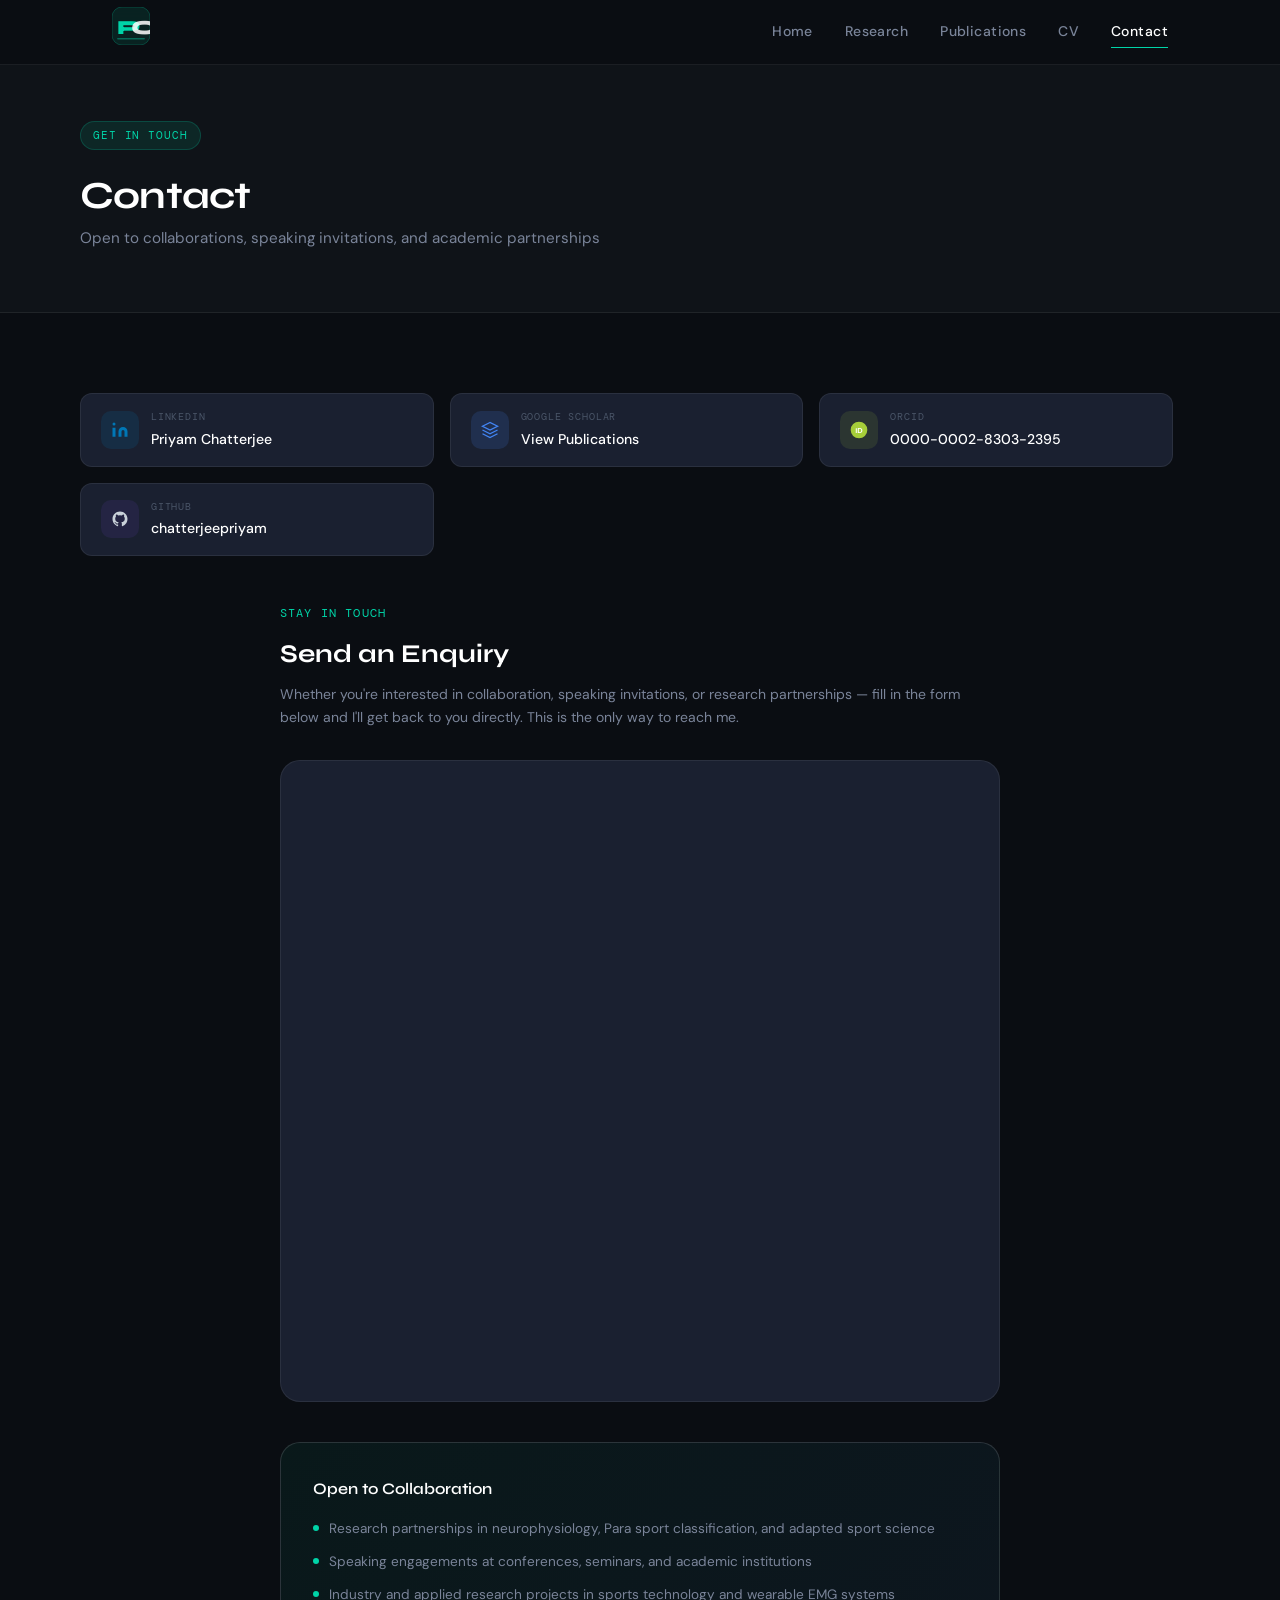
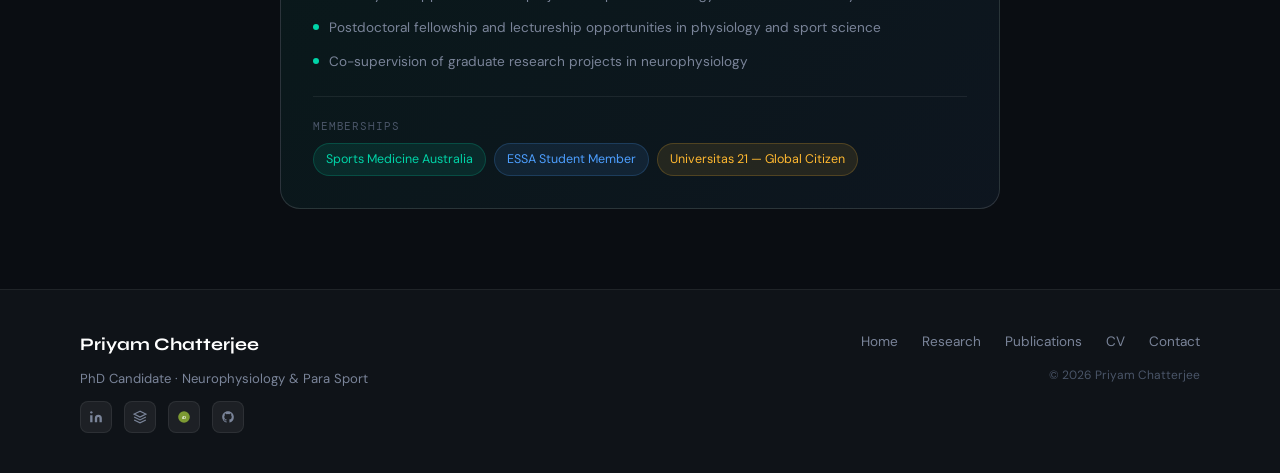
==== contact.html @ 59179587 "Update contact.html" ====
<!DOCTYPE html>
<html lang="en">
<head>
<meta charset="UTF-8">
<link rel="icon" type="image/x-icon" href="favicon.ico">
<link rel="icon" type="image/png" sizes="32x32" href="favicon-32x32.png">
<link rel="icon" type="image/png" sizes="16x16" href="favicon-16x16.png">
<link rel="apple-touch-icon" sizes="180x180" href="apple-touch-icon.png">
<link rel="icon" type="image/png" sizes="192x192" href="android-chrome-192x192.png">
<link rel="icon" type="image/png" sizes="512x512" href="android-chrome-512x512.png">
<meta name="viewport" content="width=device-width, initial-scale=1.0">
<meta name="robots" content="noindex, nofollow">
<title>Contact — Priyam Chatterjee</title>
<link rel="preconnect" href="https://fonts.googleapis.com">
<link href="https://fonts.googleapis.com/css2?family=DM+Serif+Display:ital@0;1&family=DM+Mono:wght@400;500&family=Syne:wght@400;500;600;700;800&family=DM+Sans:ital,opsz,wght@0,9..40,300;0,9..40,400;0,9..40,500;1,9..40,300&display=swap" rel="stylesheet">
<link rel="stylesheet" href="css/style.css">
<style>
  .page-hero {
    padding: 120px 2rem 60px;
    background: var(--bg-2);
    border-bottom: 1px solid var(--border);
  }

  /* ── Profile Link Cards ── */
  .profile-links-row {
    display: flex;
    gap: 1rem;
    flex-wrap: wrap;
    margin-bottom: 3rem;
  }
  .profile-link-card {
    display: flex;
    align-items: center;
    gap: 12px;
    background: var(--surface);
    border: 1px solid var(--border);
    border-radius: 12px;
    padding: 14px 20px;
    flex: 1 1 calc(33% - 1rem);
    max-width: calc(33% - 1rem);
    min-width: 200px;
    text-decoration: none;
    transition: border-color 0.25s, transform 0.25s;
  }
  .profile-link-card:hover { transform: translateY(-2px); }
  .profile-link-card.linkedin:hover  { border-color: #0077b5; }
  .profile-link-card.scholar:hover   { border-color: #4285f4; }
  .profile-link-card.orcid:hover     { border-color: #a6ce39; }
  .profile-link-card.github:hover    { border-color: #6e40c9; }
  .profile-link-card.email:hover     { border-color: var(--teal); }

  .plc-icon {
    width: 38px; height: 38px; border-radius: 10px;
    display: flex; align-items: center; justify-content: center;
    flex-shrink: 0;
  }
  .plc-icon.linkedin { background: rgba(0,119,181,0.15); }
  .plc-icon.scholar  { background: rgba(66,133,244,0.15); }
  .plc-icon.orcid    { background: rgba(166,206,57,0.12); }
  .plc-icon.github   { background: rgba(110,64,201,0.12); }
  .plc-icon.email    { background: rgba(0,212,168,0.12); }

  .plc-text-label {
    font-family: var(--font-mono);
    font-size: 0.65rem; color: var(--text-dim);
    text-transform: uppercase; letter-spacing: 0.08em;
  }
  .plc-text-val {
    font-size: 0.88rem; color: var(--white);
    font-weight: 500; margin-top: 2px;
  }

  /* ── Form Wrapper ── */
  .form-section-wrap { max-width: 720px; margin: 0 auto; }
  .form-eyebrow {
    font-family: var(--font-mono); font-size: 0.72rem;
    color: var(--teal); text-transform: uppercase;
    letter-spacing: 0.1em; margin-bottom: 0.5rem;
  }
  .form-title {
    font-family: var(--font-head); font-size: 1.6rem;
    font-weight: 700; color: var(--white); margin-bottom: 0.5rem;
  }
  .form-sub {
    font-size: 0.875rem; color: var(--text-muted);
    margin-bottom: 2rem; line-height: 1.6;
  }
  .zoho-form-wrapper {
    background: var(--surface);
    border: 1px solid var(--border);
    border-radius: 20px;
    overflow: hidden;
  }
  .zoho-form-wrapper iframe {
    display: block; width: 100%;
    min-height: 640px; border: none;
  }

  /* ── Collab Box ── */
  .collab-box {
    margin-top: 2.5rem;
    background: linear-gradient(135deg, rgba(0,212,168,0.06), rgba(77,159,255,0.06));
    border: 1px solid var(--border-2);
    border-radius: var(--radius-lg);
    padding: 2rem;
  }
  .collab-box h3 {
    font-family: var(--font-head); font-size: 1rem;
    font-weight: 600; color: var(--white); margin-bottom: 1rem;
  }
  .collab-item { display: flex; gap: 10px; margin-bottom: 0.75rem; align-items: flex-start; }
  .collab-dot {
    width: 6px; height: 6px; border-radius: 50%;
    background: var(--teal); margin-top: 7px; flex-shrink: 0;
  }
  .collab-item p { font-size: 0.85rem; color: var(--text-muted); line-height: 1.55; }

  @media (max-width: 640px) {
    .profile-links-row { flex-direction: column; }
    .profile-link-card { min-width: unset; }
    .zoho-form-wrapper iframe { min-height: 780px; }
  }
</style>
</head>
<body>

<!-- ── NAV ── -->
<nav id="navbar">
  <div class="nav-inner">
    <a href="index.html" class="nav-logo" aria-label="Priyam Chatterjee">
      <svg width="38" height="38" viewBox="0 0 38 38" fill="none" xmlns="http://www.w3.org/2000/svg">
        <rect width="38" height="38" rx="10" fill="rgba(0,212,168,0.1)" stroke="rgba(0,212,168,0.25)" stroke-width="1"/>
        <text x="5" y="27" font-family="Syne, sans-serif" font-weight="800" font-size="20" fill="#00d4a8">P</text>
        <text x="19" y="27" font-family="Syne, sans-serif" font-weight="800" font-size="20" fill="rgba(255,255,255,0.85)">C</text>
        <rect x="5" y="31" width="28" height="1.5" rx="1" fill="rgba(0,212,168,0.4)"/>
      </svg>
    </a>
    <div class="nav-links">
      <a href="index.html">Home</a>
      <a href="research.html">Research</a>
      <a href="publications.html">Publications</a>
      <a href="cv.html">CV</a>
      <a href="contact.html" class="active">Contact</a>
    </div>
    <button class="nav-toggle" id="navToggle"><span></span><span></span><span></span></button>
  </div>
</nav>

<!-- ── PAGE HERO ── -->
<div class="page-hero">
  <div class="container">
    <span class="section-tag">Get In Touch</span>
    <h1 class="section-title" style="margin-top:0.75rem;">Contact</h1>
    <p class="section-sub">Open to collaborations, speaking invitations, and academic partnerships</p>
  </div>
</div>

<!-- ── MAIN SECTION ── -->
<section class="section">
  <div class="container">

    <!-- Profile link cards -->
    <div class="profile-links-row" data-aos>

      <!-- LinkedIn -->
      <a href="https://www.linkedin.com/in/chatterjipriyam" target="_blank" rel="noopener"
         class="profile-link-card linkedin">
        <div class="plc-icon linkedin">
          <svg width="18" height="18" viewBox="0 0 24 24" fill="#0077b5">
            <path d="M16 8a6 6 0 0 1 6 6v7h-4v-7a2 2 0 0 0-4 0v7h-4v-7a6 6 0 0 1 6-6z"/>
            <rect x="2" y="9" width="4" height="12"/>
            <circle cx="4" cy="4" r="2"/>
          </svg>
        </div>
        <div>
          <div class="plc-text-label">LinkedIn</div>
          <div class="plc-text-val">Priyam Chatterjee</div>
        </div>
      </a>

      <!-- Google Scholar -->
      <a href="https://scholar.google.com.au/citations?user=A_h_kRoAAAAJ&hl=en" target="_blank" rel="noopener"
         class="profile-link-card scholar">
        <div class="plc-icon scholar">
          <svg width="18" height="18" viewBox="0 0 24 24" fill="none" stroke="#4285f4" stroke-width="1.8">
            <path d="M12 2L2 7l10 5 10-5-10-5z"/>
            <path d="M2 17l10 5 10-5"/>
            <path d="M2 12l10 5 10-5"/>
          </svg>
        </div>
        <div>
          <div class="plc-text-label">Google Scholar</div>
          <div class="plc-text-val">View Publications</div>
        </div>
      </a>

      <!-- ORCID -->
      <a href="https://orcid.org/0000-0002-8303-2395" target="_blank" rel="noopener"
         class="profile-link-card orcid">
        <div class="plc-icon orcid">
          <svg width="20" height="20" viewBox="0 0 24 24">
            <circle cx="12" cy="12" r="10" fill="#a6ce39"/>
            <text x="12" y="16" text-anchor="middle" font-size="9" font-weight="700"
                  fill="white" font-family="sans-serif">iD</text>
          </svg>
        </div>
        <div>
          <div class="plc-text-label">ORCID</div>
          <div class="plc-text-val">0000-0002-8303-2395</div>
        </div>
      </a>

      <!-- GitHub -->
      <a href="https://github.com/chatterjeepriyam" target="_blank" rel="noopener"
         class="profile-link-card github">
        <div class="plc-icon github">
          <svg width="18" height="18" viewBox="0 0 24 24" fill="#c9d1d9">
            <path d="M12 2C6.477 2 2 6.484 2 12.017c0 4.425 2.865 8.18 6.839 9.504.5.092.682-.217.682-.483
              0-.237-.008-.868-.013-1.703-2.782.605-3.369-1.343-3.369-1.343-.454-1.158-1.11-1.466-1.11-1.466
              -.908-.62.069-.608.069-.608 1.003.07 1.531 1.032 1.531 1.032.892 1.53 2.341 1.088 2.91.832
              .092-.647.35-1.088.636-1.338-2.22-.253-4.555-1.113-4.555-4.951 0-1.093.39-1.988 1.029-2.688
              -.103-.253-.446-1.272.098-2.65 0 0 .84-.27 2.75 1.026A9.564 9.564 0 0 1 12 6.844a9.59 9.59 0 0 1
              2.504.337c1.909-1.296 2.747-1.027 2.747-1.027.546 1.379.202 2.398.1 2.651.64.7 1.028 1.595
              1.028 2.688 0 3.848-2.339 4.695-4.566 4.943.359.309.678.92.678 1.855 0 1.338-.012 2.419-.012
              2.747 0 .268.18.58.688.482A10.02 10.02 0 0 0 22 12.017C22 6.484 17.522 2 12 2z"/>
          </svg>
        </div>
        <div>
          <div class="plc-text-label">GitHub</div>
          <div class="plc-text-val">chatterjeepriyam</div>
        </div>
      </a>

    </div>

    <!-- Zoho Form -->
    <div class="form-section-wrap" id="contact-form" data-aos>
      <div class="form-eyebrow">Stay in Touch</div>
      <h2 class="form-title">Send an Enquiry</h2>
      <p class="form-sub">Whether you're interested in collaboration, speaking invitations, or research
        partnerships — fill in the form below and I'll get back to you directly. This is the only
        way to reach me.</p>

      <div class="zoho-form-wrapper">
        <iframe
          aria-label="Get in touch"
          frameborder="0"
          style="height:640px;width:100%;border:none;"
          src="https://forms.zohopublic.com.au/contactpriyamch1/form/PortfolioContact/formperma/RRoL2zZeJCso7H9QU5TPF5FVXeM7Zh2PFsrqRKyecYA">
        </iframe>
      </div>

      <!-- Open to Collaboration -->
      <div class="collab-box">
        <h3>Open to Collaboration</h3>
        <div class="collab-item"><div class="collab-dot"></div>
          <p>Research partnerships in neurophysiology, Para sport classification, and adapted sport science</p></div>
        <div class="collab-item"><div class="collab-dot"></div>
          <p>Speaking engagements at conferences, seminars, and academic institutions</p></div>
        <div class="collab-item"><div class="collab-dot"></div>
          <p>Industry and applied research projects in sports technology and wearable EMG systems</p></div>
        <div class="collab-item"><div class="collab-dot"></div>
          <p>Postdoctoral fellowship and lectureship opportunities in physiology and sport science</p></div>
        <div class="collab-item"><div class="collab-dot"></div>
          <p>Co-supervision of graduate research projects in neurophysiology</p></div>
        <div style="margin-top:1.5rem;padding-top:1.25rem;border-top:1px solid var(--border);">
          <p style="font-family:var(--font-mono);font-size:0.68rem;color:var(--text-dim);
             text-transform:uppercase;letter-spacing:0.08em;margin-bottom:0.5rem;">Memberships</p>
          <div style="display:flex;flex-wrap:wrap;gap:8px;">
            <span class="stag stag-teal">Sports Medicine Australia</span>
            <span class="stag stag-blue">ESSA Student Member</span>
            <span class="stag stag-amber">Universitas 21 — Global Citizen</span>
          </div>
        </div>
      </div>

    </div>
  </div>
</section>

<!-- ── FOOTER ── -->
<footer>
  <div class="footer-inner">
    <div class="footer-left">
      <span class="footer-logo">Priyam Chatterjee</span>
      <p>PhD Candidate · Neurophysiology &amp; Para Sport</p>
      <!-- Social icons row in footer -->
      <div style="display:flex;gap:12px;margin-top:10px;flex-wrap:wrap;">
        <a href="https://www.linkedin.com/in/chatterjipriyam" target="_blank" rel="noopener"
           title="LinkedIn"
           style="width:32px;height:32px;border-radius:8px;background:rgba(255,255,255,0.06);
                  border:1px solid var(--border);display:flex;align-items:center;
                  justify-content:center;transition:border-color 0.2s,transform 0.2s;"
           onmouseover="this.style.borderColor='#0077b5';this.style.transform='translateY(-2px)'"
           onmouseout="this.style.borderColor='var(--border)';this.style.transform='translateY(0)'">
          <svg width="14" height="14" viewBox="0 0 24 24" fill="#7a8499">
            <path d="M16 8a6 6 0 0 1 6 6v7h-4v-7a2 2 0 0 0-4 0v7h-4v-7a6 6 0 0 1 6-6z"/>
            <rect x="2" y="9" width="4" height="12"/><circle cx="4" cy="4" r="2"/>
          </svg>
        </a>
        <a href="https://scholar.google.com.au/citations?user=A_h_kRoAAAAJ&hl=en" target="_blank" rel="noopener"
           title="Google Scholar"
           style="width:32px;height:32px;border-radius:8px;background:rgba(255,255,255,0.06);
                  border:1px solid var(--border);display:flex;align-items:center;
                  justify-content:center;transition:border-color 0.2s,transform 0.2s;"
           onmouseover="this.style.borderColor='#4285f4';this.style.transform='translateY(-2px)'"
           onmouseout="this.style.borderColor='var(--border)';this.style.transform='translateY(0)'">
          <svg width="14" height="14" viewBox="0 0 24 24" fill="none" stroke="#7a8499" stroke-width="2">
            <path d="M12 2L2 7l10 5 10-5-10-5z"/>
            <path d="M2 17l10 5 10-5"/><path d="M2 12l10 5 10-5"/>
          </svg>
        </a>
        <a href="https://orcid.org/0000-0002-8303-2395" target="_blank" rel="noopener"
           title="ORCID"
           style="width:32px;height:32px;border-radius:8px;background:rgba(255,255,255,0.06);
                  border:1px solid var(--border);display:flex;align-items:center;
                  justify-content:center;transition:border-color 0.2s,transform 0.2s;"
           onmouseover="this.style.borderColor='#a6ce39';this.style.transform='translateY(-2px)'"
           onmouseout="this.style.borderColor='var(--border)';this.style.transform='translateY(0)'">
          <svg width="14" height="14" viewBox="0 0 24 24">
            <circle cx="12" cy="12" r="10" fill="#a6ce39" opacity="0.7"/>
            <text x="12" y="15" text-anchor="middle" font-size="7" font-weight="700"
                  fill="white" font-family="sans-serif">iD</text>
          </svg>
        </a>
        <a href="https://github.com/chatterjeepriyam" target="_blank" rel="noopener"
           title="GitHub"
           style="width:32px;height:32px;border-radius:8px;background:rgba(255,255,255,0.06);
                  border:1px solid var(--border);display:flex;align-items:center;
                  justify-content:center;transition:border-color 0.2s,transform 0.2s;"
           onmouseover="this.style.borderColor='#6e40c9';this.style.transform='translateY(-2px)'"
           onmouseout="this.style.borderColor='var(--border)';this.style.transform='translateY(0)'">
          <svg width="14" height="14" viewBox="0 0 24 24" fill="#7a8499">
            <path d="M12 2C6.477 2 2 6.484 2 12.017c0 4.425 2.865 8.18 6.839 9.504.5.092.682-.217.682-.483
              0-.237-.008-.868-.013-1.703-2.782.605-3.369-1.343-3.369-1.343-.454-1.158-1.11-1.466-1.11-1.466
              -.908-.62.069-.608.069-.608 1.003.07 1.531 1.032 1.531 1.032.892 1.53 2.341 1.088 2.91.832
              .092-.647.35-1.088.636-1.338-2.22-.253-4.555-1.113-4.555-4.951 0-1.093.39-1.988 1.029-2.688
              -.103-.253-.446-1.272.098-2.65 0 0 .84-.27 2.75 1.026A9.564 9.564 0 0 1 12 6.844a9.59 9.59 0 0 1
              2.504.337c1.909-1.296 2.747-1.027 2.747-1.027.546 1.379.202 2.398.1 2.651.64.7 1.028 1.595
              1.028 2.688 0 3.848-2.339 4.695-4.566 4.943.359.309.678.92.678 1.855 0 1.338-.012 2.419-.012
              2.747 0 .268.18.58.688.482A10.02 10.02 0 0 0 22 12.017C22 6.484 17.522 2 12 2z"/>
          </svg>
        </a>
      </div>
    </div>
    <div class="footer-right">
      <nav class="footer-nav">
        <a href="index.html">Home</a>
        <a href="research.html">Research</a>
        <a href="publications.html">Publications</a>
        <a href="cv.html">CV</a>
        <a href="contact.html">Contact</a>
      </nav>
      <p class="footer-copy">© 2026 Priyam Chatterjee</p>
    </div>
  </div>
</footer>

<script src="js/main.js"></script>
</body>
</html>
---- css/style.css ----
/* ============================================================
   PRIYAM CHATTERJEE — PORTFOLIO
   Theme: Dark Elegance with Teal/Electric-Blue Accents
   Fonts: Syne (headings) + DM Sans (body) + DM Mono (code/labels)
   ============================================================ */

/* ── RESET & BASE ─────────────────────────────────────── */
*, *::before, *::after { box-sizing: border-box; margin: 0; padding: 0; }

:root {
  --bg:         #0a0d12;
  --bg-2:       #0f1318;
  --bg-3:       #141820;
  --bg-pale:    #f7f8fc;
  --bg-pale-2:  #eef0f6;
  --surface:    #1a2030;
  --surface-2:  #212840;

  --teal:       #00d4a8;
  --teal-dim:   #00b08a;
  --blue:       #4d9fff;
  --blue-dim:   #2d7ce6;
  --amber:      #ffb830;
  --coral:      #ff6b5b;
  --white:      #ffffff;
  --text-main:  #e8eaf2;
  --text-muted: #7a8499;
  --text-dim:   #4a5568;
  --border:     rgba(255,255,255,0.07);
  --border-2:   rgba(255,255,255,0.13);

  --font-head:  'Syne', sans-serif;
  --font-body:  'DM Sans', sans-serif;
  --font-mono:  'DM Mono', monospace;

  --max-w: 1120px;
  --radius: 12px;
  --radius-lg: 20px;
  --transition: 0.3s cubic-bezier(0.4, 0, 0.2, 1);
}

html { scroll-behavior: smooth; }

body {
  font-family: var(--font-body);
  background: var(--bg);
  color: var(--text-main);
  font-size: 16px;
  line-height: 1.7;
  overflow-x: hidden;
}

a { color: inherit; text-decoration: none; }
img { max-width: 100%; display: block; }

/* ── SCROLLBAR ─────────────────────────────────────────── */
::-webkit-scrollbar { width: 6px; }
::-webkit-scrollbar-track { background: var(--bg); }
::-webkit-scrollbar-thumb { background: var(--surface-2); border-radius: 3px; }

/* ── NAVIGATION ───────────────────────────────────────── */
#navbar {
  position: fixed; top: 0; left: 0; right: 0; z-index: 100;
  background: rgba(10, 13, 18, 0.85);
  backdrop-filter: blur(16px);
  border-bottom: 1px solid var(--border);
  transition: var(--transition);
}
#navbar.scrolled {
  background: rgba(10, 13, 18, 0.97);
  box-shadow: 0 4px 30px rgba(0,0,0,0.4);
}
.nav-inner {
  max-width: var(--max-w);
  margin: 0 auto;
  padding: 0 2rem;
  height: 64px;
  display: flex;
  align-items: center;
  justify-content: space-between;
}
.nav-logo {
  font-family: var(--font-head);
  font-weight: 800;
  font-size: 1.3rem;
  color: var(--teal);
  letter-spacing: 0.05em;
}
.nav-links {
  display: flex;
  gap: 2rem;
  align-items: center;
}
.nav-links a {
  font-family: var(--font-body);
  font-size: 0.875rem;
  font-weight: 500;
  color: var(--text-muted);
  letter-spacing: 0.03em;
  transition: color var(--transition);
  position: relative;
}
.nav-links a::after {
  content: '';
  position: absolute; bottom: -4px; left: 0; right: 0; height: 1px;
  background: var(--teal);
  transform: scaleX(0);
  transition: transform var(--transition);
}
.nav-links a:hover, .nav-links a.active { color: var(--white); }
.nav-links a:hover::after, .nav-links a.active::after { transform: scaleX(1); }

.nav-toggle {
  display: none;
  flex-direction: column; gap: 5px; cursor: pointer;
  background: none; border: none; padding: 4px;
}
.nav-toggle span {
  display: block; width: 24px; height: 2px;
  background: var(--text-muted); border-radius: 2px;
  transition: var(--transition);
}

/* ── HERO ─────────────────────────────────────────────── */
#hero {
  min-height: 100vh;
  display: flex; flex-direction: column;
  justify-content: center;
  padding: 100px 2rem 60px;
  position: relative;
  overflow: hidden;
}
#hero::before {
  content: '';
  position: absolute; inset: 0;
  background:
    radial-gradient(ellipse 60% 50% at 70% 40%, rgba(0,212,168,0.06) 0%, transparent 70%),
    radial-gradient(ellipse 40% 60% at 20% 70%, rgba(77,159,255,0.05) 0%, transparent 70%);
  pointer-events: none;
}
.hero-grid {
  max-width: var(--max-w);
  margin: 0 auto;
  display: grid;
  grid-template-columns: 1fr 1fr;
  gap: 4rem;
  align-items: center;
  width: 100%;
}
.hero-badge {
  display: inline-flex;
  align-items: center;
  gap: 8px;
  font-family: var(--font-mono);
  font-size: 0.75rem;
  color: var(--teal);
  background: rgba(0,212,168,0.1);
  border: 1px solid rgba(0,212,168,0.2);
  border-radius: 100px;
  padding: 6px 14px;
  margin-bottom: 1.5rem;
  letter-spacing: 0.05em;
}
.badge-dot {
  width: 7px; height: 7px; border-radius: 50%;
  background: var(--teal);
  animation: pulse 2s infinite;
}
@keyframes pulse {
  0%, 100% { opacity: 1; transform: scale(1); }
  50% { opacity: 0.5; transform: scale(0.85); }
}
.hero-title {
  font-family: var(--font-head);
  font-weight: 800;
  font-size: clamp(3rem, 6vw, 5.5rem);
  line-height: 1.0;
  color: var(--white);
  margin-bottom: 0.75rem;
  letter-spacing: -0.02em;
}
.hero-title em {
  font-style: italic;
  color: var(--teal);
  font-weight: 400;
  font-family: 'DM Serif Display', serif;
}
.hero-sub {
  font-family: var(--font-head);
  font-size: 1.05rem;
  color: var(--blue);
  font-weight: 500;
  letter-spacing: 0.02em;
  margin-bottom: 1.25rem;
}
.hero-desc {
  font-size: 1rem;
  color: var(--text-muted);
  max-width: 500px;
  line-height: 1.75;
  margin-bottom: 2rem;
}
.hero-actions {
  display: flex; gap: 1rem; flex-wrap: wrap;
  margin-bottom: 2.5rem;
}
.btn {
  display: inline-flex; align-items: center; gap: 8px;
  padding: 12px 28px;
  border-radius: 8px;
  font-family: var(--font-body);
  font-size: 0.9rem;
  font-weight: 500;
  letter-spacing: 0.02em;
  transition: all var(--transition);
  cursor: pointer;
  border: none;
}
.btn-primary {
  background: var(--teal);
  color: #0a0d12;
}
.btn-primary:hover {
  background: #00f0c0;
  transform: translateY(-2px);
  box-shadow: 0 8px 24px rgba(0,212,168,0.3);
}
.btn-ghost {
  background: transparent;
  color: var(--text-main);
  border: 1px solid var(--border-2);
}
.btn-ghost:hover {
  border-color: var(--teal);
  color: var(--teal);
  transform: translateY(-2px);
}
.btn-outline {
  background: transparent;
  color: var(--teal);
  border: 1px solid rgba(0,212,168,0.4);
  padding: 10px 24px;
  border-radius: 8px;
  font-size: 0.9rem;
  font-weight: 500;
  transition: all var(--transition);
}
.btn-outline:hover {
  background: rgba(0,212,168,0.08);
  border-color: var(--teal);
}
.btn-ghost-sm {
  background: transparent;
  color: var(--text-muted);
  font-size: 0.875rem;
  font-weight: 400;
  padding: 10px 20px;
  transition: color var(--transition);
}
.btn-ghost-sm:hover { color: var(--white); }

.hero-metrics {
  display: flex;
  align-items: center;
  gap: 1.5rem;
  flex-wrap: wrap;
}
.metric { text-align: left; }
.metric-num {
  display: block;
  font-family: var(--font-head);
  font-size: 1.5rem;
  font-weight: 700;
  color: var(--white);
  line-height: 1.1;
}
.metric-lbl {
  display: block;
  font-family: var(--font-mono);
  font-size: 0.7rem;
  color: var(--text-muted);
  letter-spacing: 0.06em;
  text-transform: uppercase;
  margin-top: 2px;
}
.metric-div {
  width: 1px; height: 36px;
  background: var(--border-2);
}

/* Photo frame */
.hero-visual {
  position: relative;
  display: flex;
  justify-content: center;
  align-items: center;
}
.photo-frame {
  position: relative;
  width: 340px; height: 420px;
  border-radius: 24px;
  overflow: visible;
}
.photo-placeholder {
  width: 100%; height: 100%;
  border-radius: 24px;
  border: 2px dashed rgba(0,212,168,0.3);
  background: linear-gradient(135deg, rgba(0,212,168,0.05) 0%, rgba(77,159,255,0.05) 100%);
  display: flex; flex-direction: column;
  align-items: center; justify-content: center;
  gap: 12px;
}
.photo-initials {
  font-family: var(--font-head);
  font-size: 4rem; font-weight: 800;
  color: rgba(0,212,168,0.3);
}
.photo-hint {
  font-family: var(--font-mono);
  font-size: 0.75rem;
  color: var(--text-dim);
  letter-spacing: 0.08em;
}
.photo-accent-ring {
  position: absolute;
  top: -12px; right: -12px; bottom: -12px; left: -12px;
  border-radius: 30px;
  border: 1px solid rgba(0,212,168,0.12);
  pointer-events: none;
}
.photo-accent-dot {
  position: absolute; width: 10px; height: 10px;
  border-radius: 50%; background: var(--teal);
}
.dot-1 { top: 20px; right: -5px; }
.dot-2 { bottom: 60px; left: -5px; background: var(--blue); }

.emg-deco {
  position: absolute;
  bottom: -30px; left: -30px; right: -30px;
  width: calc(100% + 60px);
  opacity: 0.4;
}
.emg-line {
  stroke: var(--teal); stroke-width: 1.5;
  fill: none;
  stroke-dasharray: 600;
  stroke-dashoffset: 600;
  animation: draw-emg 3s ease forwards 1s;
}
@keyframes draw-emg {
  to { stroke-dashoffset: 0; }
}

.hero-card-float {
  position: absolute;
  display: flex; align-items: center; gap: 10px;
  background: rgba(26,32,48,0.92);
  border: 1px solid var(--border-2);
  border-radius: 12px;
  padding: 10px 16px;
  backdrop-filter: blur(12px);
  font-size: 0.8rem;
}
.card-float-1 { top: 30px; right: -30px; }
.card-float-2 { bottom: 100px; left: -40px; }
.float-icon { font-size: 1.2rem; }
.float-label {
  font-family: var(--font-mono); font-size: 0.68rem;
  color: var(--text-muted); text-transform: uppercase; letter-spacing: 0.06em;
}
.float-val { font-weight: 500; color: var(--white); font-size: 0.82rem; }

.hero-scroll-hint {
  position: absolute; bottom: 2rem; left: 50%; transform: translateX(-50%);
  display: flex; flex-direction: column; align-items: center; gap: 8px;
  font-family: var(--font-mono); font-size: 0.68rem;
  color: var(--text-dim); letter-spacing: 0.1em; text-transform: uppercase;
  animation: scroll-bounce 2s infinite;
}
.scroll-arrow {
  width: 14px; height: 14px;
  border-right: 1px solid var(--text-dim);
  border-bottom: 1px solid var(--text-dim);
  transform: rotate(45deg);
}
@keyframes scroll-bounce {
  0%, 100% { transform: translateX(-50%) translateY(0); }
  50% { transform: translateX(-50%) translateY(6px); }
}

/* ── AFFILIATION STRIP ────────────────────────────────── */
.affil-strip {
  border-top: 1px solid var(--border);
  border-bottom: 1px solid var(--border);
  background: var(--bg-2);
  padding: 16px 2rem;
  overflow: hidden;
}
.affil-inner {
  max-width: var(--max-w);
  margin: 0 auto;
  display: flex; align-items: center; gap: 2rem;
  flex-wrap: wrap;
}
.affil-label {
  font-family: var(--font-mono);
  font-size: 0.7rem;
  color: var(--text-dim);
  text-transform: uppercase;
  letter-spacing: 0.1em;
  white-space: nowrap;
}
.affil-list { display: flex; align-items: center; gap: 1rem; flex-wrap: wrap; }
.affil-item {
  font-size: 0.875rem;
  color: var(--text-muted);
  font-weight: 400;
}
.affil-sep { color: var(--text-dim); }

/* ── SECTIONS ─────────────────────────────────────────── */
.section { padding: 80px 2rem; }
.section-dark {
  background: var(--bg-3);
  border-top: 1px solid var(--border);
  border-bottom: 1px solid var(--border);
}
.section-pale {
  background: var(--bg-pale);
  color: #1a2030;
}
.container {
  max-width: var(--max-w);
  margin: 0 auto;
}
.section-header { margin-bottom: 3rem; }
.section-tag {
  display: inline-block;
  font-family: var(--font-mono);
  font-size: 0.7rem;
  color: var(--teal);
  background: rgba(0,212,168,0.1);
  border: 1px solid rgba(0,212,168,0.2);
  border-radius: 100px;
  padding: 4px 12px;
  letter-spacing: 0.08em;
  text-transform: uppercase;
  margin-bottom: 0.75rem;
}
.section-tag-light {
  color: var(--teal);
  background: rgba(0,212,168,0.12);
  border-color: rgba(0,212,168,0.25);
}
.section-title {
  font-family: var(--font-head);
  font-weight: 700;
  font-size: clamp(1.8rem, 3vw, 2.8rem);
  color: var(--white);
  letter-spacing: -0.02em;
  line-height: 1.15;
}
.section-title-light { color: var(--white); }
.section-sub { color: var(--text-muted); margin-top: 0.5rem; font-size: 0.95rem; }
.section-sub-light { color: rgba(255,255,255,0.5); }

.section-pale .section-tag {
  color: #0f6e56; background: rgba(0,110,86,0.1); border-color: rgba(0,110,86,0.25);
}
.section-pale .section-title { color: #0f1318; }
.section-pale .section-sub { color: #556080; }

/* ── FOCUS CARDS ──────────────────────────────────────── */
.focus-grid {
  display: grid;
  grid-template-columns: repeat(auto-fit, minmax(240px, 1fr));
  gap: 1.5rem;
}
.focus-card {
  background: var(--surface);
  border: 1px solid var(--border);
  border-radius: var(--radius-lg);
  padding: 2rem;
  transition: all var(--transition);
}
.focus-card:hover {
  border-color: var(--border-2);
  transform: translateY(-4px);
  box-shadow: 0 16px 40px rgba(0,0,0,0.3);
}
.focus-icon-wrap {
  width: 52px; height: 52px; border-radius: 14px;
  display: flex; align-items: center; justify-content: center;
  margin-bottom: 1.25rem;
}
.icon-teal { background: rgba(0,212,168,0.12); color: var(--teal); }
.icon-blue { background: rgba(77,159,255,0.12); color: var(--blue); }
.icon-amber { background: rgba(255,184,48,0.12); color: var(--amber); }
.icon-coral { background: rgba(255,107,91,0.12); color: var(--coral); }
.focus-card h3 {
  font-family: var(--font-head);
  font-size: 1rem;
  font-weight: 600;
  color: var(--white);
  margin-bottom: 0.6rem;
}
.focus-card p { color: var(--text-muted); font-size: 0.875rem; line-height: 1.65; }

/* ── PIPELINE ─────────────────────────────────────────── */
.pipeline {
  display: flex;
  align-items: flex-start;
  gap: 0;
  overflow-x: auto;
  padding-bottom: 1rem;
}
.pipeline-step {
  flex: 1; min-width: 160px;
  text-align: center;
  padding: 1.5rem 1rem;
  background: var(--surface);
  border: 1px solid var(--border);
  border-radius: var(--radius);
  position: relative;
}
.pipeline-step:hover { border-color: var(--teal); }
.ps-num {
  font-family: var(--font-mono);
  font-size: 0.65rem; letter-spacing: 0.12em;
  color: var(--teal);
  margin-bottom: 0.75rem;
  text-transform: uppercase;
}
.ps-icon {
  color: var(--teal);
  margin: 0 auto 0.75rem;
  width: 40px; height: 40px;
  display: flex; align-items: center; justify-content: center;
}
.pipeline-step h4 {
  font-family: var(--font-head);
  font-size: 0.85rem; font-weight: 600;
  color: var(--white); margin-bottom: 0.5rem;
}
.pipeline-step p { font-size: 0.75rem; color: var(--text-muted); line-height: 1.55; }
.pipeline-arrow {
  padding: 0 8px;
  color: var(--teal);
  font-size: 1.2rem;
  align-self: center;
  flex-shrink: 0;
  opacity: 0.6;
}

/* ── SKILLS ───────────────────────────────────────────── */
.skills-grid {
  display: grid; grid-template-columns: repeat(auto-fit, minmax(280px, 1fr));
  gap: 2rem; margin-bottom: 2.5rem;
}
.skill-group-title {
  font-family: var(--font-mono);
  font-size: 0.72rem; font-weight: 500;
  color: var(--text-dim);
  text-transform: uppercase; letter-spacing: 0.1em;
  margin-bottom: 0.75rem;
}
.skill-tags { display: flex; flex-wrap: wrap; gap: 8px; }
.stag {
  font-size: 0.78rem; font-weight: 400;
  padding: 5px 12px; border-radius: 100px;
}
.stag-teal { background: rgba(0,212,168,0.1); color: var(--teal); border: 1px solid rgba(0,212,168,0.2); }
.stag-blue { background: rgba(77,159,255,0.1); color: var(--blue); border: 1px solid rgba(77,159,255,0.2); }
.stag-amber { background: rgba(255,184,48,0.1); color: var(--amber); border: 1px solid rgba(255,184,48,0.2); }

.skill-bars { display: flex; flex-direction: column; gap: 1rem; }
.sbar-item {}
.sbar-head {
  display: flex; justify-content: space-between;
  font-size: 0.85rem; color: var(--text-main);
  margin-bottom: 6px;
}
.sbar-head span:last-child {
  font-family: var(--font-mono);
  font-size: 0.72rem; color: var(--teal);
}
.sbar-track {
  height: 4px; background: var(--surface-2);
  border-radius: 2px; overflow: hidden;
}
.sbar-fill {
  height: 100%;
  width: var(--w);
  background: linear-gradient(90deg, var(--teal), var(--blue-dim));
  border-radius: 2px;
  animation: grow-bar 1.4s ease forwards;
  transform-origin: left;
  transform: scaleX(0);
}
.sbar-blue { background: linear-gradient(90deg, var(--blue), #7b5ea7); }
.sbar-amber { background: linear-gradient(90deg, var(--amber), var(--coral)); }
@keyframes grow-bar {
  to { transform: scaleX(1); }
}

/* ── PUBLICATIONS (pale section) ─────────────────────── */
.pub-list { display: flex; flex-direction: column; gap: 0; margin-bottom: 2rem; }
.pub-item {
  display: flex; align-items: flex-start; gap: 1.25rem;
  padding: 1.25rem 0;
  border-bottom: 1px solid var(--bg-pale-2);
}
.pub-year {
  font-family: var(--font-mono);
  font-size: 0.72rem; color: #778; min-width: 36px; padding-top: 3px;
}
.pub-body { flex: 1; }
.pub-title {
  font-size: 0.9rem; font-weight: 500;
  color: #1a2030; line-height: 1.5; margin-bottom: 4px;
}
.pub-meta { font-size: 0.8rem; color: #556080; }
.pub-meta strong { color: #1a2030; }
.pub-badge {
  font-family: var(--font-mono);
  font-size: 0.65rem; font-weight: 500;
  padding: 3px 10px; border-radius: 100px;
  white-space: nowrap; align-self: center;
}
.pub-badge-new { background: rgba(0,110,86,0.12); color: #0f6e56; }
.pub-footer { display: flex; align-items: center; gap: 1rem; flex-wrap: wrap; }

/* ── AWARDS TIMELINE ─────────────────────────────────── */
.awards-timeline { display: flex; flex-direction: column; gap: 0; position: relative; }
.awards-timeline::before {
  content: '';
  position: absolute; left: 72px; top: 0; bottom: 0; width: 1px;
  background: var(--border);
}
.awd-item {
  display: grid;
  grid-template-columns: 64px 20px 1fr;
  gap: 1rem; align-items: flex-start;
  padding: 1.25rem 0;
}
.awd-year {
  font-family: var(--font-mono);
  font-size: 0.72rem; color: var(--text-dim);
  text-align: right; padding-top: 4px;
}
.awd-dot {
  width: 12px; height: 12px; border-radius: 50%;
  background: var(--surface-2); border: 2px solid var(--border-2);
  margin-top: 4px; flex-shrink: 0;
  position: relative; z-index: 1;
}
.awd-dot-gold { background: var(--amber); border-color: var(--amber); }
.awd-dot-accent { background: var(--teal); border-color: var(--teal); }
.awd-content h4 {
  font-family: var(--font-head);
  font-size: 0.95rem; font-weight: 600;
  color: var(--white); margin-bottom: 3px;
}
.awd-content p { font-size: 0.82rem; color: var(--text-muted); line-height: 1.5; }

/* ── EDUCATION CARDS ─────────────────────────────────── */
.edu-cards {
  display: grid;
  grid-template-columns: 1fr 1fr;
  grid-template-rows: auto auto;
  gap: 1.5rem;
}
.edu-card {
  background: var(--white);
  border: 1px solid rgba(0,0,0,0.08);
  border-radius: var(--radius-lg);
  padding: 1.75rem;
  position: relative; overflow: hidden;
}
.edu-card-featured {
  grid-column: 1 / -1;
  border-color: rgba(0,110,86,0.3);
  border-width: 2px;
  background: linear-gradient(135deg, rgba(0,110,86,0.03) 0%, rgba(0,95,65,0.06) 100%), white;
}
.edu-flag {
  position: absolute; top: 0; right: 0;
  background: #0f6e56; color: white;
  font-family: var(--font-mono); font-size: 0.65rem;
  letter-spacing: 0.08em; text-transform: uppercase;
  padding: 5px 14px;
  border-radius: 0 16px 0 12px;
}
.edu-top {
  display: flex; align-items: flex-start; gap: 1rem;
  margin-bottom: 1rem;
}
.edu-uni-logo {
  width: 48px; height: 48px; border-radius: 12px;
  background: linear-gradient(135deg, #0f6e56, #1d9e75);
  color: white;
  font-family: var(--font-head);
  font-weight: 800; font-size: 0.9rem;
  display: flex; align-items: center; justify-content: center;
  flex-shrink: 0;
}
.edu-logo-sm { background: linear-gradient(135deg, #185fa5, #378add); }
.edu-top h3 {
  font-family: var(--font-head); font-weight: 600;
  font-size: 1rem; color: #0f1318; margin-bottom: 2px;
}
.edu-uni { font-size: 0.82rem; color: #556080; margin-bottom: 2px; }
.edu-date {
  font-family: var(--font-mono); font-size: 0.7rem;
  color: #9aabbf; letter-spacing: 0.04em;
}
.edu-thesis { font-size: 0.85rem; color: #334; margin-bottom: 0.75rem; line-height: 1.6; }
.edu-supervisors {
  font-size: 0.78rem; color: #556080;
  background: rgba(0,0,0,0.03);
  border-radius: 8px; padding: 10px 14px;
}
.edu-supervisors span { font-weight: 500; color: #334; margin-right: 6px; }
.edu-note { font-size: 0.82rem; color: #556080; line-height: 1.5; }

/* ── CTA SECTION ─────────────────────────────────────── */
.cta-section {
  background: var(--bg-3);
  border-top: 1px solid var(--border);
  border-bottom: 1px solid var(--border);
}
.cta-inner {
  display: flex; align-items: center; justify-content: space-between;
  gap: 3rem; flex-wrap: wrap;
}
.cta-text h2 {
  font-family: var(--font-head);
  font-size: 2rem; font-weight: 700;
  color: var(--white); margin-bottom: 0.5rem;
}
.cta-text p { color: var(--text-muted); max-width: 440px; }
.cta-links { display: flex; flex-direction: column; gap: 0.75rem; }
.cta-link {
  display: flex; align-items: center; gap: 10px;
  font-size: 0.9rem; color: var(--text-muted);
  transition: color var(--transition);
}
.cta-link:hover { color: var(--teal); }

/* ── FOOTER ───────────────────────────────────────────── */
footer {
  background: var(--bg-2);
  border-top: 1px solid var(--border);
  padding: 2.5rem 2rem;
}
.footer-inner {
  max-width: var(--max-w); margin: 0 auto;
  display: flex; justify-content: space-between; align-items: flex-start;
  gap: 2rem; flex-wrap: wrap;
}
.footer-logo {
  font-family: var(--font-head);
  font-size: 1.1rem; font-weight: 700;
  color: var(--white); display: block; margin-bottom: 0.5rem;
}
.footer-left p { font-size: 0.82rem; color: var(--text-muted); margin-bottom: 3px; }
.footer-nav {
  display: flex; gap: 1.5rem; flex-wrap: wrap; margin-bottom: 0.75rem;
  justify-content: flex-end;
}
.footer-nav a {
  font-size: 0.85rem; color: var(--text-muted);
  transition: color var(--transition);
}
.footer-nav a:hover { color: var(--teal); }
.footer-copy { font-size: 0.75rem; color: var(--text-dim); text-align: right; }

/* ── AOS ANIMATIONS ───────────────────────────────────── */
[data-aos] {
  opacity: 0; transform: translateY(20px);
  transition: opacity 0.6s ease, transform 0.6s ease;
}
[data-aos].aos-visible {
  opacity: 1; transform: translateY(0);
}
[data-delay="100"] { transition-delay: 0.1s; }
[data-delay="200"] { transition-delay: 0.2s; }
[data-delay="300"] { transition-delay: 0.3s; }

/* ── PALE SECTION OVERRIDES ───────────────────────────── */
.section-pale .focus-card {
  background: var(--white);
  border-color: rgba(0,0,0,0.06);
}
.section-pale .focus-card h3 { color: #1a2030; }
.section-pale .focus-card p { color: #556080; }

/* ── RESPONSIVE ───────────────────────────────────────── */
@media (max-width: 900px) {
  .hero-grid { grid-template-columns: 1fr; }
  .hero-visual { display: none; }
  .pipeline { gap: 4px; }
  .pipeline-arrow { display: none; }
  .pipeline-step { min-width: 140px; }
  .edu-cards { grid-template-columns: 1fr; }
  .edu-card-featured { grid-column: auto; }
  .cta-inner { flex-direction: column; }
  .awards-timeline::before { left: 64px; }
}
@media (max-width: 640px) {
  .nav-links { display: none; }
  .nav-links.open {
    display: flex; flex-direction: column;
    position: fixed; inset: 64px 0 0 0;
    background: var(--bg);
    padding: 2rem;
    gap: 1.5rem;
    align-items: flex-start;
    border-top: 1px solid var(--border);
    z-index: 99;
  }
  .nav-links.open a { font-size: 1.25rem; }
  .nav-toggle { display: flex; }
  .hero-metrics { gap: 1rem; }
  .metric-div { display: none; }
  .section { padding: 60px 1.25rem; }
}
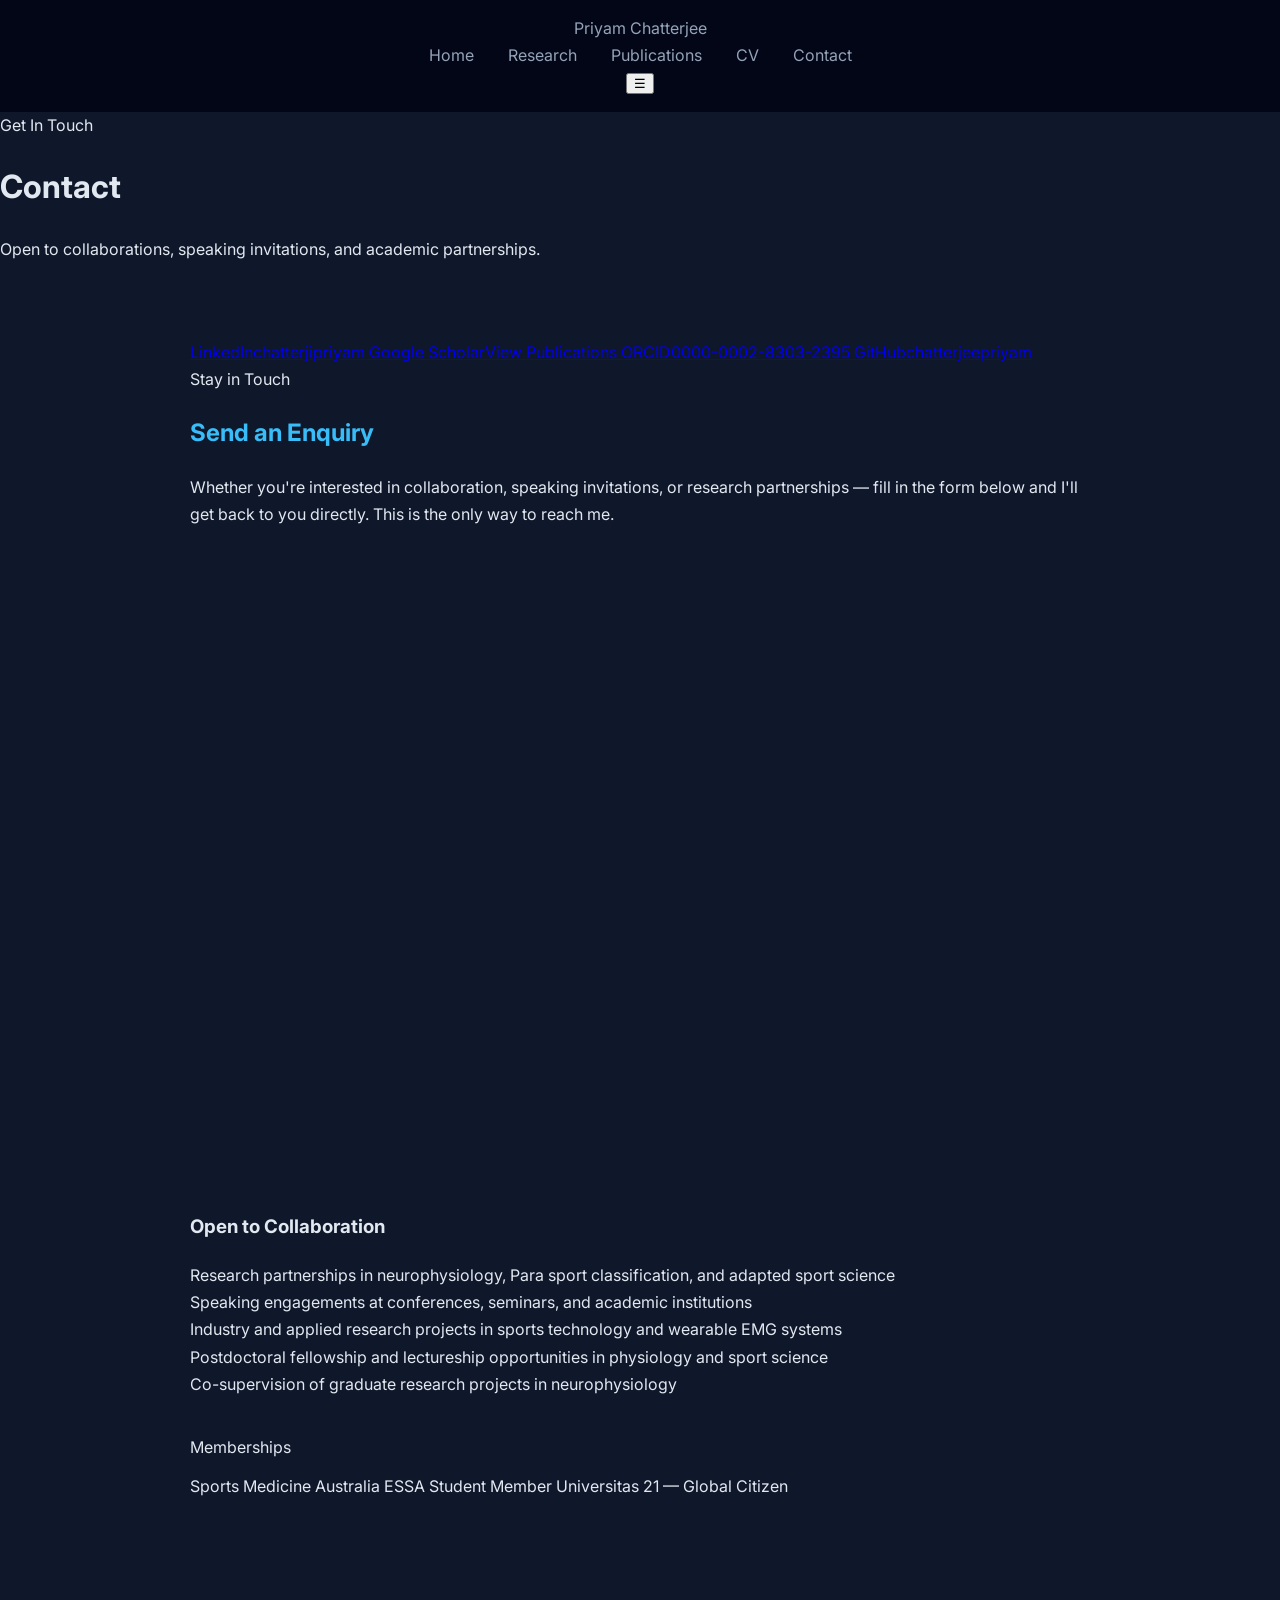
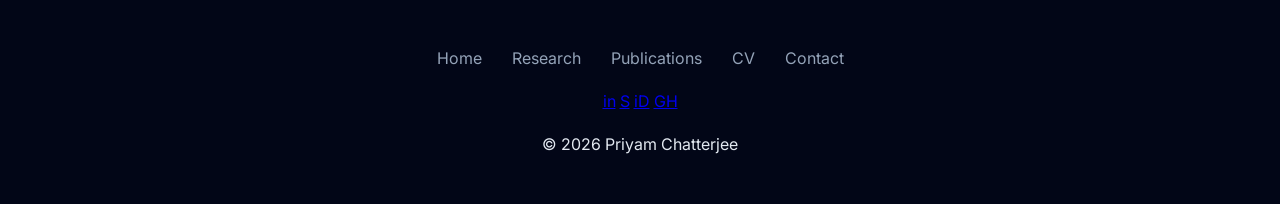
==== commit f943efce: "Update contact.html" ====
--- a/contact.html
+++ b/contact.html
@@ -12,234 +12,53 @@
 <meta name="robots" content="noindex, nofollow">
 <title>Contact — Priyam Chatterjee</title>
 <link rel="preconnect" href="https://fonts.googleapis.com">
-<link href="https://fonts.googleapis.com/css2?family=DM+Serif+Display:ital@0;1&family=DM+Mono:wght@400;500&family=Syne:wght@400;500;600;700;800&family=DM+Sans:ital,opsz,wght@0,9..40,300;0,9..40,400;0,9..40,500;1,9..40,300&display=swap" rel="stylesheet">
-<link rel="stylesheet" href="css/style.css">
-<style>
-  .page-hero {
-    padding: 120px 2rem 60px;
-    background: var(--bg-2);
-    border-bottom: 1px solid var(--border);
-  }
-
-  /* ── Profile Link Cards ── */
-  .profile-links-row {
-    display: flex;
-    gap: 1rem;
-    flex-wrap: wrap;
-    margin-bottom: 3rem;
-  }
-  .profile-link-card {
-    display: flex;
-    align-items: center;
-    gap: 12px;
-    background: var(--surface);
-    border: 1px solid var(--border);
-    border-radius: 12px;
-    padding: 14px 20px;
-    flex: 1 1 calc(33% - 1rem);
-    max-width: calc(33% - 1rem);
-    min-width: 200px;
-    text-decoration: none;
-    transition: border-color 0.25s, transform 0.25s;
-  }
-  .profile-link-card:hover { transform: translateY(-2px); }
-  .profile-link-card.linkedin:hover  { border-color: #0077b5; }
-  .profile-link-card.scholar:hover   { border-color: #4285f4; }
-  .profile-link-card.orcid:hover     { border-color: #a6ce39; }
-  .profile-link-card.github:hover    { border-color: #6e40c9; }
-  .profile-link-card.email:hover     { border-color: var(--teal); }
-
-  .plc-icon {
-    width: 38px; height: 38px; border-radius: 10px;
-    display: flex; align-items: center; justify-content: center;
-    flex-shrink: 0;
-  }
-  .plc-icon.linkedin { background: rgba(0,119,181,0.15); }
-  .plc-icon.scholar  { background: rgba(66,133,244,0.15); }
-  .plc-icon.orcid    { background: rgba(166,206,57,0.12); }
-  .plc-icon.github   { background: rgba(110,64,201,0.12); }
-  .plc-icon.email    { background: rgba(0,212,168,0.12); }
-
-  .plc-text-label {
-    font-family: var(--font-mono);
-    font-size: 0.65rem; color: var(--text-dim);
-    text-transform: uppercase; letter-spacing: 0.08em;
-  }
-  .plc-text-val {
-    font-size: 0.88rem; color: var(--white);
-    font-weight: 500; margin-top: 2px;
-  }
-
-  /* ── Form Wrapper ── */
-  .form-section-wrap { max-width: 720px; margin: 0 auto; }
-  .form-eyebrow {
-    font-family: var(--font-mono); font-size: 0.72rem;
-    color: var(--teal); text-transform: uppercase;
-    letter-spacing: 0.1em; margin-bottom: 0.5rem;
-  }
-  .form-title {
-    font-family: var(--font-head); font-size: 1.6rem;
-    font-weight: 700; color: var(--white); margin-bottom: 0.5rem;
-  }
-  .form-sub {
-    font-size: 0.875rem; color: var(--text-muted);
-    margin-bottom: 2rem; line-height: 1.6;
-  }
-  .zoho-form-wrapper {
-    background: var(--surface);
-    border: 1px solid var(--border);
-    border-radius: 20px;
-    overflow: hidden;
-  }
-  .zoho-form-wrapper iframe {
-    display: block; width: 100%;
-    min-height: 640px; border: none;
-  }
-
-  /* ── Collab Box ── */
-  .collab-box {
-    margin-top: 2.5rem;
-    background: linear-gradient(135deg, rgba(0,212,168,0.06), rgba(77,159,255,0.06));
-    border: 1px solid var(--border-2);
-    border-radius: var(--radius-lg);
-    padding: 2rem;
-  }
-  .collab-box h3 {
-    font-family: var(--font-head); font-size: 1rem;
-    font-weight: 600; color: var(--white); margin-bottom: 1rem;
-  }
-  .collab-item { display: flex; gap: 10px; margin-bottom: 0.75rem; align-items: flex-start; }
-  .collab-dot {
-    width: 6px; height: 6px; border-radius: 50%;
-    background: var(--teal); margin-top: 7px; flex-shrink: 0;
-  }
-  .collab-item p { font-size: 0.85rem; color: var(--text-muted); line-height: 1.55; }
-
-  @media (max-width: 640px) {
-    .profile-links-row { flex-direction: column; }
-    .profile-link-card { min-width: unset; }
-    .zoho-form-wrapper iframe { min-height: 780px; }
-  }
-</style>
+<link href="https://fonts.googleapis.com/css2?family=Fraunces:opsz,wght@9..144,400;9..144,500;9..144,600;9..144,700&family=Inter:wght@300;400;500;600&family=JetBrains+Mono:wght@400;500&display=swap" rel="stylesheet">
+<link rel="stylesheet" href="style.css">
 </head>
 <body>
 
-<!-- ── NAV ── -->
 <nav id="navbar">
-  <div class="nav-inner">
-    <a href="index.html" class="nav-logo" aria-label="Priyam Chatterjee">
-      <svg width="38" height="38" viewBox="0 0 38 38" fill="none" xmlns="http://www.w3.org/2000/svg">
-        <rect width="38" height="38" rx="10" fill="rgba(0,212,168,0.1)" stroke="rgba(0,212,168,0.25)" stroke-width="1"/>
-        <text x="5" y="27" font-family="Syne, sans-serif" font-weight="800" font-size="20" fill="#00d4a8">P</text>
-        <text x="19" y="27" font-family="Syne, sans-serif" font-weight="800" font-size="20" fill="rgba(255,255,255,0.85)">C</text>
-        <rect x="5" y="31" width="28" height="1.5" rx="1" fill="rgba(0,212,168,0.4)"/>
-      </svg>
-    </a>
-    <div class="nav-links">
-      <a href="index.html">Home</a>
-      <a href="research.html">Research</a>
-      <a href="publications.html">Publications</a>
-      <a href="cv.html">CV</a>
-      <a href="contact.html" class="active">Contact</a>
-    </div>
-    <button class="nav-toggle" id="navToggle"><span></span><span></span><span></span></button>
+  <a href="index.html" class="nav-logo">Priyam Chatterjee</a>
+  <div class="nav-links">
+    <a href="index.html">Home</a>
+    <a href="research.html">Research</a>
+    <a href="publications.html">Publications</a>
+    <a href="cv.html">CV</a>
+    <a href="contact.html" class="active">Contact</a>
   </div>
+  <button id="menuBtn" aria-label="Toggle menu">☰</button>
 </nav>
 
-<!-- ── PAGE HERO ── -->
 <div class="page-hero">
-  <div class="container">
-    <span class="section-tag">Get In Touch</span>
-    <h1 class="section-title" style="margin-top:0.75rem;">Contact</h1>
-    <p class="section-sub">Open to collaborations, speaking invitations, and academic partnerships</p>
+  <div class="wrap">
+    <div class="eyebrow">Get In Touch</div>
+    <h1>Contact</h1>
+    <p>Open to collaborations, speaking invitations, and academic partnerships.</p>
   </div>
 </div>
 
-<!-- ── MAIN SECTION ── -->
-<section class="section">
-  <div class="container">
+<section>
+  <div class="wrap">
 
-    <!-- Profile link cards -->
-    <div class="profile-links-row" data-aos>
-
-      <!-- LinkedIn -->
-      <a href="https://www.linkedin.com/in/chatterjipriyam" target="_blank" rel="noopener"
-         class="profile-link-card linkedin">
-        <div class="plc-icon linkedin">
-          <svg width="18" height="18" viewBox="0 0 24 24" fill="#0077b5">
-            <path d="M16 8a6 6 0 0 1 6 6v7h-4v-7a2 2 0 0 0-4 0v7h-4v-7a6 6 0 0 1 6-6z"/>
-            <rect x="2" y="9" width="4" height="12"/>
-            <circle cx="4" cy="4" r="2"/>
-          </svg>
-        </div>
-        <div>
-          <div class="plc-text-label">LinkedIn</div>
-          <div class="plc-text-val">Priyam Chatterjee</div>
-        </div>
+    <div class="profile-links-row reveal">
+      <a href="https://www.linkedin.com/in/chatterjipriyam" target="_blank" rel="noopener" class="profile-link-card">
+        <span class="plc-label">LinkedIn</span><span class="plc-val">chatterjipriyam</span>
       </a>
-
-      <!-- Google Scholar -->
-      <a href="https://scholar.google.com.au/citations?user=A_h_kRoAAAAJ&hl=en" target="_blank" rel="noopener"
-         class="profile-link-card scholar">
-        <div class="plc-icon scholar">
-          <svg width="18" height="18" viewBox="0 0 24 24" fill="none" stroke="#4285f4" stroke-width="1.8">
-            <path d="M12 2L2 7l10 5 10-5-10-5z"/>
-            <path d="M2 17l10 5 10-5"/>
-            <path d="M2 12l10 5 10-5"/>
-          </svg>
-        </div>
-        <div>
-          <div class="plc-text-label">Google Scholar</div>
-          <div class="plc-text-val">View Publications</div>
-        </div>
+      <a href="https://scholar.google.com.au/citations?user=A_h_kRoAAAAJ&hl=en" target="_blank" rel="noopener" class="profile-link-card">
+        <span class="plc-label">Google Scholar</span><span class="plc-val">View Publications</span>
       </a>
-
-      <!-- ORCID -->
-      <a href="https://orcid.org/0000-0002-8303-2395" target="_blank" rel="noopener"
-         class="profile-link-card orcid">
-        <div class="plc-icon orcid">
-          <svg width="20" height="20" viewBox="0 0 24 24">
-            <circle cx="12" cy="12" r="10" fill="#a6ce39"/>
-            <text x="12" y="16" text-anchor="middle" font-size="9" font-weight="700"
-                  fill="white" font-family="sans-serif">iD</text>
-          </svg>
-        </div>
-        <div>
-          <div class="plc-text-label">ORCID</div>
-          <div class="plc-text-val">0000-0002-8303-2395</div>
-        </div>
+      <a href="https://orcid.org/0000-0002-8303-2395" target="_blank" rel="noopener" class="profile-link-card">
+        <span class="plc-label">ORCID</span><span class="plc-val">0000-0002-8303-2395</span>
       </a>
-
-      <!-- GitHub -->
-      <a href="https://github.com/chatterjeepriyam" target="_blank" rel="noopener"
-         class="profile-link-card github">
-        <div class="plc-icon github">
-          <svg width="18" height="18" viewBox="0 0 24 24" fill="#c9d1d9">
-            <path d="M12 2C6.477 2 2 6.484 2 12.017c0 4.425 2.865 8.18 6.839 9.504.5.092.682-.217.682-.483
-              0-.237-.008-.868-.013-1.703-2.782.605-3.369-1.343-3.369-1.343-.454-1.158-1.11-1.466-1.11-1.466
-              -.908-.62.069-.608.069-.608 1.003.07 1.531 1.032 1.531 1.032.892 1.53 2.341 1.088 2.91.832
-              .092-.647.35-1.088.636-1.338-2.22-.253-4.555-1.113-4.555-4.951 0-1.093.39-1.988 1.029-2.688
-              -.103-.253-.446-1.272.098-2.65 0 0 .84-.27 2.75 1.026A9.564 9.564 0 0 1 12 6.844a9.59 9.59 0 0 1
-              2.504.337c1.909-1.296 2.747-1.027 2.747-1.027.546 1.379.202 2.398.1 2.651.64.7 1.028 1.595
-              1.028 2.688 0 3.848-2.339 4.695-4.566 4.943.359.309.678.92.678 1.855 0 1.338-.012 2.419-.012
-              2.747 0 .268.18.58.688.482A10.02 10.02 0 0 0 22 12.017C22 6.484 17.522 2 12 2z"/>
-          </svg>
-        </div>
-        <div>
-          <div class="plc-text-label">GitHub</div>
-          <div class="plc-text-val">chatterjeepriyam</div>
-        </div>
+      <a href="https://github.com/chatterjeepriyam" target="_blank" rel="noopener" class="profile-link-card">
+        <span class="plc-label">GitHub</span><span class="plc-val">chatterjeepriyam</span>
       </a>
-
     </div>
 
-    <!-- Zoho Form -->
-    <div class="form-section-wrap" id="contact-form" data-aos>
-      <div class="form-eyebrow">Stay in Touch</div>
-      <h2 class="form-title">Send an Enquiry</h2>
-      <p class="form-sub">Whether you're interested in collaboration, speaking invitations, or research
-        partnerships — fill in the form below and I'll get back to you directly. This is the only
-        way to reach me.</p>
+    <div class="form-wrap reveal" id="contact-form">
+      <div class="eyebrow">Stay in Touch</div>
+      <h2 class="section-title">Send an Enquiry</h2>
+      <p class="form-sub">Whether you're interested in collaboration, speaking invitations, or research partnerships — fill in the form below and I'll get back to you directly. This is the only way to reach me.</p>
 
       <div class="zoho-form-wrapper">
         <iframe
@@ -250,112 +69,40 @@
         </iframe>
       </div>
 
-      <!-- Open to Collaboration -->
       <div class="collab-box">
         <h3>Open to Collaboration</h3>
-        <div class="collab-item"><div class="collab-dot"></div>
-          <p>Research partnerships in neurophysiology, Para sport classification, and adapted sport science</p></div>
-        <div class="collab-item"><div class="collab-dot"></div>
-          <p>Speaking engagements at conferences, seminars, and academic institutions</p></div>
-        <div class="collab-item"><div class="collab-dot"></div>
-          <p>Industry and applied research projects in sports technology and wearable EMG systems</p></div>
-        <div class="collab-item"><div class="collab-dot"></div>
-          <p>Postdoctoral fellowship and lectureship opportunities in physiology and sport science</p></div>
-        <div class="collab-item"><div class="collab-dot"></div>
-          <p>Co-supervision of graduate research projects in neurophysiology</p></div>
-        <div style="margin-top:1.5rem;padding-top:1.25rem;border-top:1px solid var(--border);">
-          <p style="font-family:var(--font-mono);font-size:0.68rem;color:var(--text-dim);
-             text-transform:uppercase;letter-spacing:0.08em;margin-bottom:0.5rem;">Memberships</p>
-          <div style="display:flex;flex-wrap:wrap;gap:8px;">
-            <span class="stag stag-teal">Sports Medicine Australia</span>
-            <span class="stag stag-blue">ESSA Student Member</span>
-            <span class="stag stag-amber">Universitas 21 — Global Citizen</span>
+        <div class="collab-item">Research partnerships in neurophysiology, Para sport classification, and adapted sport science</div>
+        <div class="collab-item">Speaking engagements at conferences, seminars, and academic institutions</div>
+        <div class="collab-item">Industry and applied research projects in sports technology and wearable EMG systems</div>
+        <div class="collab-item">Postdoctoral fellowship and lectureship opportunities in physiology and sport science</div>
+        <div class="collab-item">Co-supervision of graduate research projects in neurophysiology</div>
+        <div style="margin-top:20px;padding-top:16px;border-top:1px solid var(--border);">
+          <div class="cv-section-title" style="margin:0 0 12px;border:none;padding:0;">Memberships</div>
+          <div class="tag-list">
+            <span class="tag">Sports Medicine Australia</span>
+            <span class="tag">ESSA Student Member</span>
+            <span class="tag">Universitas 21 — Global Citizen</span>
           </div>
         </div>
       </div>
+    </div>
 
-    </div>
   </div>
 </section>
 
-<!-- ── FOOTER ── -->
 <footer>
-  <div class="footer-inner">
-    <div class="footer-left">
-      <span class="footer-logo">Priyam Chatterjee</span>
-      <p>PhD Candidate · Neurophysiology &amp; Para Sport</p>
-      <!-- Social icons row in footer -->
-      <div style="display:flex;gap:12px;margin-top:10px;flex-wrap:wrap;">
-        <a href="https://www.linkedin.com/in/chatterjipriyam" target="_blank" rel="noopener"
-           title="LinkedIn"
-           style="width:32px;height:32px;border-radius:8px;background:rgba(255,255,255,0.06);
-                  border:1px solid var(--border);display:flex;align-items:center;
-                  justify-content:center;transition:border-color 0.2s,transform 0.2s;"
-           onmouseover="this.style.borderColor='#0077b5';this.style.transform='translateY(-2px)'"
-           onmouseout="this.style.borderColor='var(--border)';this.style.transform='translateY(0)'">
-          <svg width="14" height="14" viewBox="0 0 24 24" fill="#7a8499">
-            <path d="M16 8a6 6 0 0 1 6 6v7h-4v-7a2 2 0 0 0-4 0v7h-4v-7a6 6 0 0 1 6-6z"/>
-            <rect x="2" y="9" width="4" height="12"/><circle cx="4" cy="4" r="2"/>
-          </svg>
-        </a>
-        <a href="https://scholar.google.com.au/citations?user=A_h_kRoAAAAJ&hl=en" target="_blank" rel="noopener"
-           title="Google Scholar"
-           style="width:32px;height:32px;border-radius:8px;background:rgba(255,255,255,0.06);
-                  border:1px solid var(--border);display:flex;align-items:center;
-                  justify-content:center;transition:border-color 0.2s,transform 0.2s;"
-           onmouseover="this.style.borderColor='#4285f4';this.style.transform='translateY(-2px)'"
-           onmouseout="this.style.borderColor='var(--border)';this.style.transform='translateY(0)'">
-          <svg width="14" height="14" viewBox="0 0 24 24" fill="none" stroke="#7a8499" stroke-width="2">
-            <path d="M12 2L2 7l10 5 10-5-10-5z"/>
-            <path d="M2 17l10 5 10-5"/><path d="M2 12l10 5 10-5"/>
-          </svg>
-        </a>
-        <a href="https://orcid.org/0000-0002-8303-2395" target="_blank" rel="noopener"
-           title="ORCID"
-           style="width:32px;height:32px;border-radius:8px;background:rgba(255,255,255,0.06);
-                  border:1px solid var(--border);display:flex;align-items:center;
-                  justify-content:center;transition:border-color 0.2s,transform 0.2s;"
-           onmouseover="this.style.borderColor='#a6ce39';this.style.transform='translateY(-2px)'"
-           onmouseout="this.style.borderColor='var(--border)';this.style.transform='translateY(0)'">
-          <svg width="14" height="14" viewBox="0 0 24 24">
-            <circle cx="12" cy="12" r="10" fill="#a6ce39" opacity="0.7"/>
-            <text x="12" y="15" text-anchor="middle" font-size="7" font-weight="700"
-                  fill="white" font-family="sans-serif">iD</text>
-          </svg>
-        </a>
-        <a href="https://github.com/chatterjeepriyam" target="_blank" rel="noopener"
-           title="GitHub"
-           style="width:32px;height:32px;border-radius:8px;background:rgba(255,255,255,0.06);
-                  border:1px solid var(--border);display:flex;align-items:center;
-                  justify-content:center;transition:border-color 0.2s,transform 0.2s;"
-           onmouseover="this.style.borderColor='#6e40c9';this.style.transform='translateY(-2px)'"
-           onmouseout="this.style.borderColor='var(--border)';this.style.transform='translateY(0)'">
-          <svg width="14" height="14" viewBox="0 0 24 24" fill="#7a8499">
-            <path d="M12 2C6.477 2 2 6.484 2 12.017c0 4.425 2.865 8.18 6.839 9.504.5.092.682-.217.682-.483
-              0-.237-.008-.868-.013-1.703-2.782.605-3.369-1.343-3.369-1.343-.454-1.158-1.11-1.466-1.11-1.466
-              -.908-.62.069-.608.069-.608 1.003.07 1.531 1.032 1.531 1.032.892 1.53 2.341 1.088 2.91.832
-              .092-.647.35-1.088.636-1.338-2.22-.253-4.555-1.113-4.555-4.951 0-1.093.39-1.988 1.029-2.688
-              -.103-.253-.446-1.272.098-2.65 0 0 .84-.27 2.75 1.026A9.564 9.564 0 0 1 12 6.844a9.59 9.59 0 0 1
-              2.504.337c1.909-1.296 2.747-1.027 2.747-1.027.546 1.379.202 2.398.1 2.651.64.7 1.028 1.595
-              1.028 2.688 0 3.848-2.339 4.695-4.566 4.943.359.309.678.92.678 1.855 0 1.338-.012 2.419-.012
-              2.747 0 .268.18.58.688.482A10.02 10.02 0 0 0 22 12.017C22 6.484 17.522 2 12 2z"/>
-          </svg>
-        </a>
-      </div>
-    </div>
-    <div class="footer-right">
-      <nav class="footer-nav">
-        <a href="index.html">Home</a>
-        <a href="research.html">Research</a>
-        <a href="publications.html">Publications</a>
-        <a href="cv.html">CV</a>
-        <a href="contact.html">Contact</a>
-      </nav>
-      <p class="footer-copy">© 2026 Priyam Chatterjee</p>
-    </div>
+  <nav class="footer-nav">
+    <a href="index.html">Home</a><a href="research.html">Research</a><a href="publications.html">Publications</a><a href="cv.html">CV</a><a href="contact.html">Contact</a>
+  </nav>
+  <div class="social-row">
+    <a href="https://www.linkedin.com/in/chatterjipriyam" target="_blank" title="LinkedIn">in</a>
+    <a href="https://scholar.google.com.au/citations?user=A_h_kRoAAAAJ&hl=en" target="_blank" title="Google Scholar">S</a>
+    <a href="https://orcid.org/0000-0002-8303-2395" target="_blank" title="ORCID">iD</a>
+    <a href="https://github.com/chatterjeepriyam" target="_blank" title="GitHub">GH</a>
   </div>
+  <p>© 2026 Priyam Chatterjee</p>
 </footer>
 
-<script src="js/main.js"></script>
+<script src="main.js"></script>
 </body>
 </html>
--- a/style.css
+++ b/style.css
@@ -0,0 +1,76 @@
+@import url('https://fonts.googleapis.com/css2?family=Inter:wght@300;400;600&display=swap');
+
+body {
+    font-family: 'Inter', sans-serif;
+    margin: 0;
+    background: #0f172a;
+    color: #e2e8f0;
+    line-height: 1.7;
+}
+
+header {
+    text-align: center;
+    padding: 80px 20px;
+}
+
+header h1 {
+    font-size: 2.8rem;
+    margin-bottom: 10px;
+}
+
+header p {
+    opacity: 0.8;
+}
+
+nav {
+    text-align: center;
+    padding: 15px;
+    background: #020617;
+    position: sticky;
+    top: 0;
+}
+
+nav a {
+    margin: 0 15px;
+    text-decoration: none;
+    color: #94a3b8;
+    transition: 0.3s;
+}
+
+nav a:hover {
+    color: #38bdf8;
+}
+
+section {
+    max-width: 900px;
+    margin: auto;
+    padding: 60px 20px;
+}
+
+h2 {
+    color: #38bdf8;
+}
+
+ul {
+    padding-left: 20px;
+}
+
+footer {
+    text-align: center;
+    padding: 30px;
+    background: #020617;
+    margin-top: 40px;
+}
+
+.fade-in {
+    opacity: 0;
+    transform: translateY(20px);
+    animation: fadeIn 1s ease forwards;
+}
+
+@keyframes fadeIn {
+    to {
+        opacity: 1;
+        transform: translateY(0);
+    }
+}
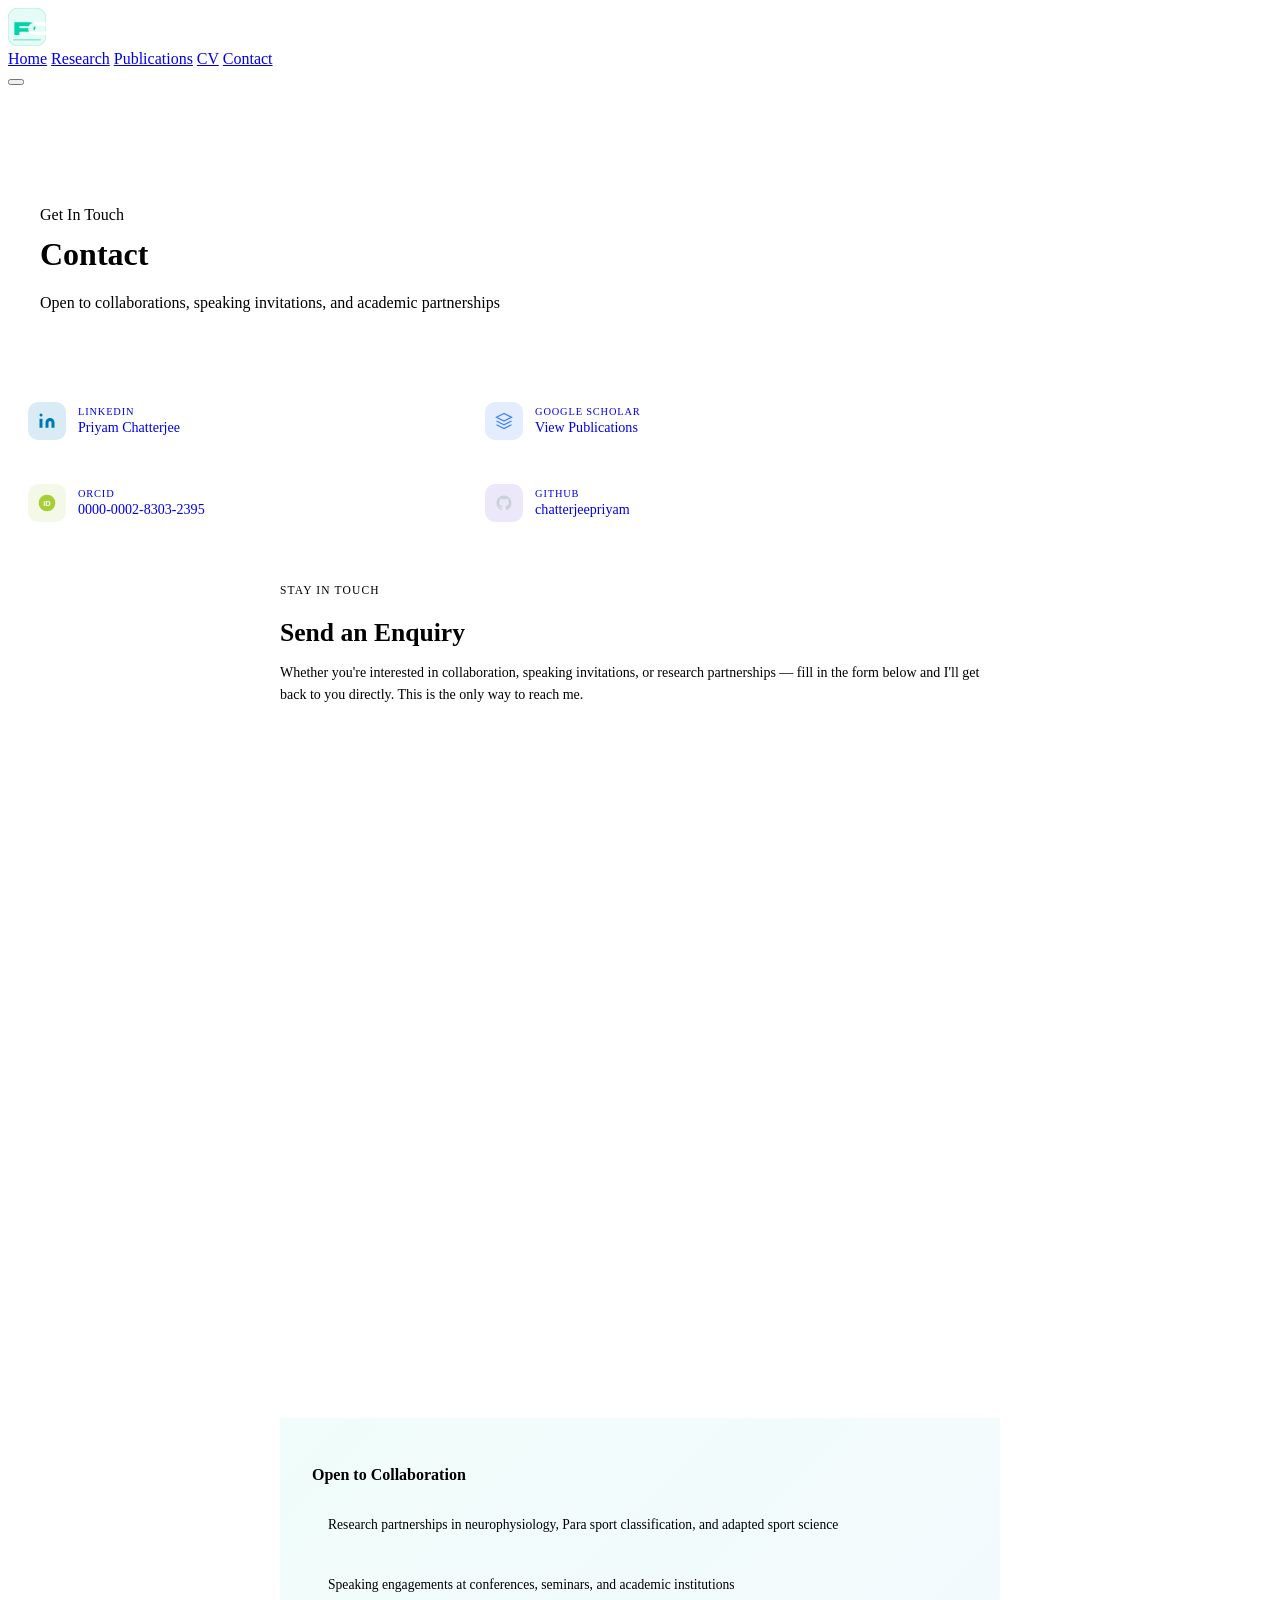
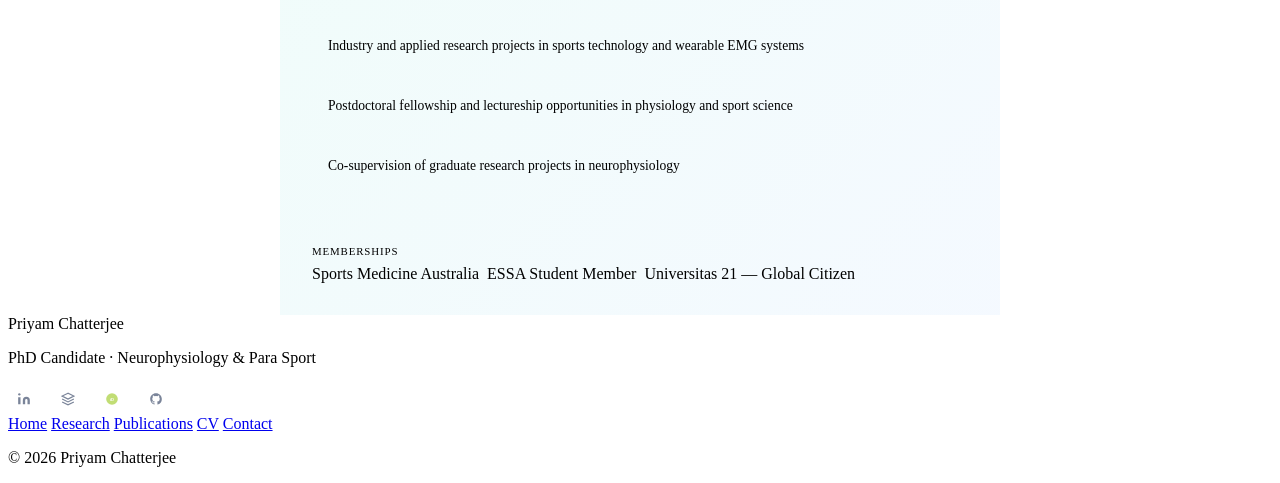
==== commit f4082cd7: "Add files via upload" ====
--- a/contact.html
+++ b/contact.html
@@ -12,53 +12,234 @@
 <meta name="robots" content="noindex, nofollow">
 <title>Contact — Priyam Chatterjee</title>
 <link rel="preconnect" href="https://fonts.googleapis.com">
-<link href="https://fonts.googleapis.com/css2?family=Fraunces:opsz,wght@9..144,400;9..144,500;9..144,600;9..144,700&family=Inter:wght@300;400;500;600&family=JetBrains+Mono:wght@400;500&display=swap" rel="stylesheet">
-<link rel="stylesheet" href="style.css">
+<link href="https://fonts.googleapis.com/css2?family=DM+Serif+Display:ital@0;1&family=DM+Mono:wght@400;500&family=Syne:wght@400;500;600;700;800&family=DM+Sans:ital,opsz,wght@0,9..40,300;0,9..40,400;0,9..40,500;1,9..40,300&display=swap" rel="stylesheet">
+<link rel="stylesheet" href="css/style.css">
+<style>
+  .page-hero {
+    padding: 120px 2rem 60px;
+    background: var(--bg-2);
+    border-bottom: 1px solid var(--border);
+  }
+
+  /* ── Profile Link Cards ── */
+  .profile-links-row {
+    display: flex;
+    gap: 1rem;
+    flex-wrap: wrap;
+    margin-bottom: 3rem;
+  }
+  .profile-link-card {
+    display: flex;
+    align-items: center;
+    gap: 12px;
+    background: var(--surface);
+    border: 1px solid var(--border);
+    border-radius: 12px;
+    padding: 14px 20px;
+    flex: 1 1 calc(33% - 1rem);
+    max-width: calc(33% - 1rem);
+    min-width: 200px;
+    text-decoration: none;
+    transition: border-color 0.25s, transform 0.25s;
+  }
+  .profile-link-card:hover { transform: translateY(-2px); }
+  .profile-link-card.linkedin:hover  { border-color: #0077b5; }
+  .profile-link-card.scholar:hover   { border-color: #4285f4; }
+  .profile-link-card.orcid:hover     { border-color: #a6ce39; }
+  .profile-link-card.github:hover    { border-color: #6e40c9; }
+  .profile-link-card.email:hover     { border-color: var(--teal); }
+
+  .plc-icon {
+    width: 38px; height: 38px; border-radius: 10px;
+    display: flex; align-items: center; justify-content: center;
+    flex-shrink: 0;
+  }
+  .plc-icon.linkedin { background: rgba(0,119,181,0.15); }
+  .plc-icon.scholar  { background: rgba(66,133,244,0.15); }
+  .plc-icon.orcid    { background: rgba(166,206,57,0.12); }
+  .plc-icon.github   { background: rgba(110,64,201,0.12); }
+  .plc-icon.email    { background: rgba(0,212,168,0.12); }
+
+  .plc-text-label {
+    font-family: var(--font-mono);
+    font-size: 0.65rem; color: var(--text-dim);
+    text-transform: uppercase; letter-spacing: 0.08em;
+  }
+  .plc-text-val {
+    font-size: 0.88rem; color: var(--white);
+    font-weight: 500; margin-top: 2px;
+  }
+
+  /* ── Form Wrapper ── */
+  .form-section-wrap { max-width: 720px; margin: 0 auto; }
+  .form-eyebrow {
+    font-family: var(--font-mono); font-size: 0.72rem;
+    color: var(--teal); text-transform: uppercase;
+    letter-spacing: 0.1em; margin-bottom: 0.5rem;
+  }
+  .form-title {
+    font-family: var(--font-head); font-size: 1.6rem;
+    font-weight: 700; color: var(--white); margin-bottom: 0.5rem;
+  }
+  .form-sub {
+    font-size: 0.875rem; color: var(--text-muted);
+    margin-bottom: 2rem; line-height: 1.6;
+  }
+  .zoho-form-wrapper {
+    background: var(--surface);
+    border: 1px solid var(--border);
+    border-radius: 20px;
+    overflow: hidden;
+  }
+  .zoho-form-wrapper iframe {
+    display: block; width: 100%;
+    min-height: 640px; border: none;
+  }
+
+  /* ── Collab Box ── */
+  .collab-box {
+    margin-top: 2.5rem;
+    background: linear-gradient(135deg, rgba(0,212,168,0.06), rgba(77,159,255,0.06));
+    border: 1px solid var(--border-2);
+    border-radius: var(--radius-lg);
+    padding: 2rem;
+  }
+  .collab-box h3 {
+    font-family: var(--font-head); font-size: 1rem;
+    font-weight: 600; color: var(--white); margin-bottom: 1rem;
+  }
+  .collab-item { display: flex; gap: 10px; margin-bottom: 0.75rem; align-items: flex-start; }
+  .collab-dot {
+    width: 6px; height: 6px; border-radius: 50%;
+    background: var(--teal); margin-top: 7px; flex-shrink: 0;
+  }
+  .collab-item p { font-size: 0.85rem; color: var(--text-muted); line-height: 1.55; }
+
+  @media (max-width: 640px) {
+    .profile-links-row { flex-direction: column; }
+    .profile-link-card { min-width: unset; }
+    .zoho-form-wrapper iframe { min-height: 780px; }
+  }
+</style>
 </head>
 <body>
 
+<!-- ── NAV ── -->
 <nav id="navbar">
-  <a href="index.html" class="nav-logo">Priyam Chatterjee</a>
-  <div class="nav-links">
-    <a href="index.html">Home</a>
-    <a href="research.html">Research</a>
-    <a href="publications.html">Publications</a>
-    <a href="cv.html">CV</a>
-    <a href="contact.html" class="active">Contact</a>
+  <div class="nav-inner">
+    <a href="index.html" class="nav-logo" aria-label="Priyam Chatterjee">
+      <svg width="38" height="38" viewBox="0 0 38 38" fill="none" xmlns="http://www.w3.org/2000/svg">
+        <rect width="38" height="38" rx="10" fill="rgba(0,212,168,0.1)" stroke="rgba(0,212,168,0.25)" stroke-width="1"/>
+        <text x="5" y="27" font-family="Syne, sans-serif" font-weight="800" font-size="20" fill="#00d4a8">P</text>
+        <text x="19" y="27" font-family="Syne, sans-serif" font-weight="800" font-size="20" fill="rgba(255,255,255,0.85)">C</text>
+        <rect x="5" y="31" width="28" height="1.5" rx="1" fill="rgba(0,212,168,0.4)"/>
+      </svg>
+    </a>
+    <div class="nav-links">
+      <a href="index.html">Home</a>
+      <a href="research.html">Research</a>
+      <a href="publications.html">Publications</a>
+      <a href="cv.html">CV</a>
+      <a href="contact.html" class="active">Contact</a>
+    </div>
+    <button class="nav-toggle" id="navToggle"><span></span><span></span><span></span></button>
   </div>
-  <button id="menuBtn" aria-label="Toggle menu">☰</button>
 </nav>
 
+<!-- ── PAGE HERO ── -->
 <div class="page-hero">
-  <div class="wrap">
-    <div class="eyebrow">Get In Touch</div>
-    <h1>Contact</h1>
-    <p>Open to collaborations, speaking invitations, and academic partnerships.</p>
+  <div class="container">
+    <span class="section-tag">Get In Touch</span>
+    <h1 class="section-title" style="margin-top:0.75rem;">Contact</h1>
+    <p class="section-sub">Open to collaborations, speaking invitations, and academic partnerships</p>
   </div>
 </div>
 
-<section>
-  <div class="wrap">
-
-    <div class="profile-links-row reveal">
-      <a href="https://www.linkedin.com/in/chatterjipriyam" target="_blank" rel="noopener" class="profile-link-card">
-        <span class="plc-label">LinkedIn</span><span class="plc-val">chatterjipriyam</span>
+<!-- ── MAIN SECTION ── -->
+<section class="section">
+  <div class="container">
+
+    <!-- Profile link cards -->
+    <div class="profile-links-row" data-aos>
+
+      <!-- LinkedIn -->
+      <a href="https://www.linkedin.com/in/chatterjipriyam" target="_blank" rel="noopener"
+         class="profile-link-card linkedin">
+        <div class="plc-icon linkedin">
+          <svg width="18" height="18" viewBox="0 0 24 24" fill="#0077b5">
+            <path d="M16 8a6 6 0 0 1 6 6v7h-4v-7a2 2 0 0 0-4 0v7h-4v-7a6 6 0 0 1 6-6z"/>
+            <rect x="2" y="9" width="4" height="12"/>
+            <circle cx="4" cy="4" r="2"/>
+          </svg>
+        </div>
+        <div>
+          <div class="plc-text-label">LinkedIn</div>
+          <div class="plc-text-val">Priyam Chatterjee</div>
+        </div>
       </a>
-      <a href="https://scholar.google.com.au/citations?user=A_h_kRoAAAAJ&hl=en" target="_blank" rel="noopener" class="profile-link-card">
-        <span class="plc-label">Google Scholar</span><span class="plc-val">View Publications</span>
+
+      <!-- Google Scholar -->
+      <a href="https://scholar.google.com.au/citations?user=A_h_kRoAAAAJ&hl=en" target="_blank" rel="noopener"
+         class="profile-link-card scholar">
+        <div class="plc-icon scholar">
+          <svg width="18" height="18" viewBox="0 0 24 24" fill="none" stroke="#4285f4" stroke-width="1.8">
+            <path d="M12 2L2 7l10 5 10-5-10-5z"/>
+            <path d="M2 17l10 5 10-5"/>
+            <path d="M2 12l10 5 10-5"/>
+          </svg>
+        </div>
+        <div>
+          <div class="plc-text-label">Google Scholar</div>
+          <div class="plc-text-val">View Publications</div>
+        </div>
       </a>
-      <a href="https://orcid.org/0000-0002-8303-2395" target="_blank" rel="noopener" class="profile-link-card">
-        <span class="plc-label">ORCID</span><span class="plc-val">0000-0002-8303-2395</span>
+
+      <!-- ORCID -->
+      <a href="https://orcid.org/0000-0002-8303-2395" target="_blank" rel="noopener"
+         class="profile-link-card orcid">
+        <div class="plc-icon orcid">
+          <svg width="20" height="20" viewBox="0 0 24 24">
+            <circle cx="12" cy="12" r="10" fill="#a6ce39"/>
+            <text x="12" y="16" text-anchor="middle" font-size="9" font-weight="700"
+                  fill="white" font-family="sans-serif">iD</text>
+          </svg>
+        </div>
+        <div>
+          <div class="plc-text-label">ORCID</div>
+          <div class="plc-text-val">0000-0002-8303-2395</div>
+        </div>
       </a>
-      <a href="https://github.com/chatterjeepriyam" target="_blank" rel="noopener" class="profile-link-card">
-        <span class="plc-label">GitHub</span><span class="plc-val">chatterjeepriyam</span>
+
+      <!-- GitHub -->
+      <a href="https://github.com/chatterjeepriyam" target="_blank" rel="noopener"
+         class="profile-link-card github">
+        <div class="plc-icon github">
+          <svg width="18" height="18" viewBox="0 0 24 24" fill="#c9d1d9">
+            <path d="M12 2C6.477 2 2 6.484 2 12.017c0 4.425 2.865 8.18 6.839 9.504.5.092.682-.217.682-.483
+              0-.237-.008-.868-.013-1.703-2.782.605-3.369-1.343-3.369-1.343-.454-1.158-1.11-1.466-1.11-1.466
+              -.908-.62.069-.608.069-.608 1.003.07 1.531 1.032 1.531 1.032.892 1.53 2.341 1.088 2.91.832
+              .092-.647.35-1.088.636-1.338-2.22-.253-4.555-1.113-4.555-4.951 0-1.093.39-1.988 1.029-2.688
+              -.103-.253-.446-1.272.098-2.65 0 0 .84-.27 2.75 1.026A9.564 9.564 0 0 1 12 6.844a9.59 9.59 0 0 1
+              2.504.337c1.909-1.296 2.747-1.027 2.747-1.027.546 1.379.202 2.398.1 2.651.64.7 1.028 1.595
+              1.028 2.688 0 3.848-2.339 4.695-4.566 4.943.359.309.678.92.678 1.855 0 1.338-.012 2.419-.012
+              2.747 0 .268.18.58.688.482A10.02 10.02 0 0 0 22 12.017C22 6.484 17.522 2 12 2z"/>
+          </svg>
+        </div>
+        <div>
+          <div class="plc-text-label">GitHub</div>
+          <div class="plc-text-val">chatterjeepriyam</div>
+        </div>
       </a>
-    </div>
-
-    <div class="form-wrap reveal" id="contact-form">
-      <div class="eyebrow">Stay in Touch</div>
-      <h2 class="section-title">Send an Enquiry</h2>
-      <p class="form-sub">Whether you're interested in collaboration, speaking invitations, or research partnerships — fill in the form below and I'll get back to you directly. This is the only way to reach me.</p>
+
+    </div>
+
+    <!-- Zoho Form -->
+    <div class="form-section-wrap" id="contact-form" data-aos>
+      <div class="form-eyebrow">Stay in Touch</div>
+      <h2 class="form-title">Send an Enquiry</h2>
+      <p class="form-sub">Whether you're interested in collaboration, speaking invitations, or research
+        partnerships — fill in the form below and I'll get back to you directly. This is the only
+        way to reach me.</p>
 
       <div class="zoho-form-wrapper">
         <iframe
@@ -69,40 +250,112 @@
         </iframe>
       </div>
 
+      <!-- Open to Collaboration -->
       <div class="collab-box">
         <h3>Open to Collaboration</h3>
-        <div class="collab-item">Research partnerships in neurophysiology, Para sport classification, and adapted sport science</div>
-        <div class="collab-item">Speaking engagements at conferences, seminars, and academic institutions</div>
-        <div class="collab-item">Industry and applied research projects in sports technology and wearable EMG systems</div>
-        <div class="collab-item">Postdoctoral fellowship and lectureship opportunities in physiology and sport science</div>
-        <div class="collab-item">Co-supervision of graduate research projects in neurophysiology</div>
-        <div style="margin-top:20px;padding-top:16px;border-top:1px solid var(--border);">
-          <div class="cv-section-title" style="margin:0 0 12px;border:none;padding:0;">Memberships</div>
-          <div class="tag-list">
-            <span class="tag">Sports Medicine Australia</span>
-            <span class="tag">ESSA Student Member</span>
-            <span class="tag">Universitas 21 — Global Citizen</span>
+        <div class="collab-item"><div class="collab-dot"></div>
+          <p>Research partnerships in neurophysiology, Para sport classification, and adapted sport science</p></div>
+        <div class="collab-item"><div class="collab-dot"></div>
+          <p>Speaking engagements at conferences, seminars, and academic institutions</p></div>
+        <div class="collab-item"><div class="collab-dot"></div>
+          <p>Industry and applied research projects in sports technology and wearable EMG systems</p></div>
+        <div class="collab-item"><div class="collab-dot"></div>
+          <p>Postdoctoral fellowship and lectureship opportunities in physiology and sport science</p></div>
+        <div class="collab-item"><div class="collab-dot"></div>
+          <p>Co-supervision of graduate research projects in neurophysiology</p></div>
+        <div style="margin-top:1.5rem;padding-top:1.25rem;border-top:1px solid var(--border);">
+          <p style="font-family:var(--font-mono);font-size:0.68rem;color:var(--text-dim);
+             text-transform:uppercase;letter-spacing:0.08em;margin-bottom:0.5rem;">Memberships</p>
+          <div style="display:flex;flex-wrap:wrap;gap:8px;">
+            <span class="stag stag-teal">Sports Medicine Australia</span>
+            <span class="stag stag-blue">ESSA Student Member</span>
+            <span class="stag stag-amber">Universitas 21 — Global Citizen</span>
           </div>
         </div>
       </div>
-    </div>
-
+
+    </div>
   </div>
 </section>
 
+<!-- ── FOOTER ── -->
 <footer>
-  <nav class="footer-nav">
-    <a href="index.html">Home</a><a href="research.html">Research</a><a href="publications.html">Publications</a><a href="cv.html">CV</a><a href="contact.html">Contact</a>
-  </nav>
-  <div class="social-row">
-    <a href="https://www.linkedin.com/in/chatterjipriyam" target="_blank" title="LinkedIn">in</a>
-    <a href="https://scholar.google.com.au/citations?user=A_h_kRoAAAAJ&hl=en" target="_blank" title="Google Scholar">S</a>
-    <a href="https://orcid.org/0000-0002-8303-2395" target="_blank" title="ORCID">iD</a>
-    <a href="https://github.com/chatterjeepriyam" target="_blank" title="GitHub">GH</a>
+  <div class="footer-inner">
+    <div class="footer-left">
+      <span class="footer-logo">Priyam Chatterjee</span>
+      <p>PhD Candidate · Neurophysiology &amp; Para Sport</p>
+      <!-- Social icons row in footer -->
+      <div style="display:flex;gap:12px;margin-top:10px;flex-wrap:wrap;">
+        <a href="https://www.linkedin.com/in/chatterjipriyam" target="_blank" rel="noopener"
+           title="LinkedIn"
+           style="width:32px;height:32px;border-radius:8px;background:rgba(255,255,255,0.06);
+                  border:1px solid var(--border);display:flex;align-items:center;
+                  justify-content:center;transition:border-color 0.2s,transform 0.2s;"
+           onmouseover="this.style.borderColor='#0077b5';this.style.transform='translateY(-2px)'"
+           onmouseout="this.style.borderColor='var(--border)';this.style.transform='translateY(0)'">
+          <svg width="14" height="14" viewBox="0 0 24 24" fill="#7a8499">
+            <path d="M16 8a6 6 0 0 1 6 6v7h-4v-7a2 2 0 0 0-4 0v7h-4v-7a6 6 0 0 1 6-6z"/>
+            <rect x="2" y="9" width="4" height="12"/><circle cx="4" cy="4" r="2"/>
+          </svg>
+        </a>
+        <a href="https://scholar.google.com.au/citations?user=A_h_kRoAAAAJ&hl=en" target="_blank" rel="noopener"
+           title="Google Scholar"
+           style="width:32px;height:32px;border-radius:8px;background:rgba(255,255,255,0.06);
+                  border:1px solid var(--border);display:flex;align-items:center;
+                  justify-content:center;transition:border-color 0.2s,transform 0.2s;"
+           onmouseover="this.style.borderColor='#4285f4';this.style.transform='translateY(-2px)'"
+           onmouseout="this.style.borderColor='var(--border)';this.style.transform='translateY(0)'">
+          <svg width="14" height="14" viewBox="0 0 24 24" fill="none" stroke="#7a8499" stroke-width="2">
+            <path d="M12 2L2 7l10 5 10-5-10-5z"/>
+            <path d="M2 17l10 5 10-5"/><path d="M2 12l10 5 10-5"/>
+          </svg>
+        </a>
+        <a href="https://orcid.org/0000-0002-8303-2395" target="_blank" rel="noopener"
+           title="ORCID"
+           style="width:32px;height:32px;border-radius:8px;background:rgba(255,255,255,0.06);
+                  border:1px solid var(--border);display:flex;align-items:center;
+                  justify-content:center;transition:border-color 0.2s,transform 0.2s;"
+           onmouseover="this.style.borderColor='#a6ce39';this.style.transform='translateY(-2px)'"
+           onmouseout="this.style.borderColor='var(--border)';this.style.transform='translateY(0)'">
+          <svg width="14" height="14" viewBox="0 0 24 24">
+            <circle cx="12" cy="12" r="10" fill="#a6ce39" opacity="0.7"/>
+            <text x="12" y="15" text-anchor="middle" font-size="7" font-weight="700"
+                  fill="white" font-family="sans-serif">iD</text>
+          </svg>
+        </a>
+        <a href="https://github.com/chatterjeepriyam" target="_blank" rel="noopener"
+           title="GitHub"
+           style="width:32px;height:32px;border-radius:8px;background:rgba(255,255,255,0.06);
+                  border:1px solid var(--border);display:flex;align-items:center;
+                  justify-content:center;transition:border-color 0.2s,transform 0.2s;"
+           onmouseover="this.style.borderColor='#6e40c9';this.style.transform='translateY(-2px)'"
+           onmouseout="this.style.borderColor='var(--border)';this.style.transform='translateY(0)'">
+          <svg width="14" height="14" viewBox="0 0 24 24" fill="#7a8499">
+            <path d="M12 2C6.477 2 2 6.484 2 12.017c0 4.425 2.865 8.18 6.839 9.504.5.092.682-.217.682-.483
+              0-.237-.008-.868-.013-1.703-2.782.605-3.369-1.343-3.369-1.343-.454-1.158-1.11-1.466-1.11-1.466
+              -.908-.62.069-.608.069-.608 1.003.07 1.531 1.032 1.531 1.032.892 1.53 2.341 1.088 2.91.832
+              .092-.647.35-1.088.636-1.338-2.22-.253-4.555-1.113-4.555-4.951 0-1.093.39-1.988 1.029-2.688
+              -.103-.253-.446-1.272.098-2.65 0 0 .84-.27 2.75 1.026A9.564 9.564 0 0 1 12 6.844a9.59 9.59 0 0 1
+              2.504.337c1.909-1.296 2.747-1.027 2.747-1.027.546 1.379.202 2.398.1 2.651.64.7 1.028 1.595
+              1.028 2.688 0 3.848-2.339 4.695-4.566 4.943.359.309.678.92.678 1.855 0 1.338-.012 2.419-.012
+              2.747 0 .268.18.58.688.482A10.02 10.02 0 0 0 22 12.017C22 6.484 17.522 2 12 2z"/>
+          </svg>
+        </a>
+      </div>
+    </div>
+    <div class="footer-right">
+      <nav class="footer-nav">
+        <a href="index.html">Home</a>
+        <a href="research.html">Research</a>
+        <a href="publications.html">Publications</a>
+        <a href="cv.html">CV</a>
+        <a href="contact.html">Contact</a>
+      </nav>
+      <p class="footer-copy">© 2026 Priyam Chatterjee</p>
+    </div>
   </div>
-  <p>© 2026 Priyam Chatterjee</p>
 </footer>
 
-<script src="main.js"></script>
+<script src="js/main.js"></script>
 </body>
 </html>
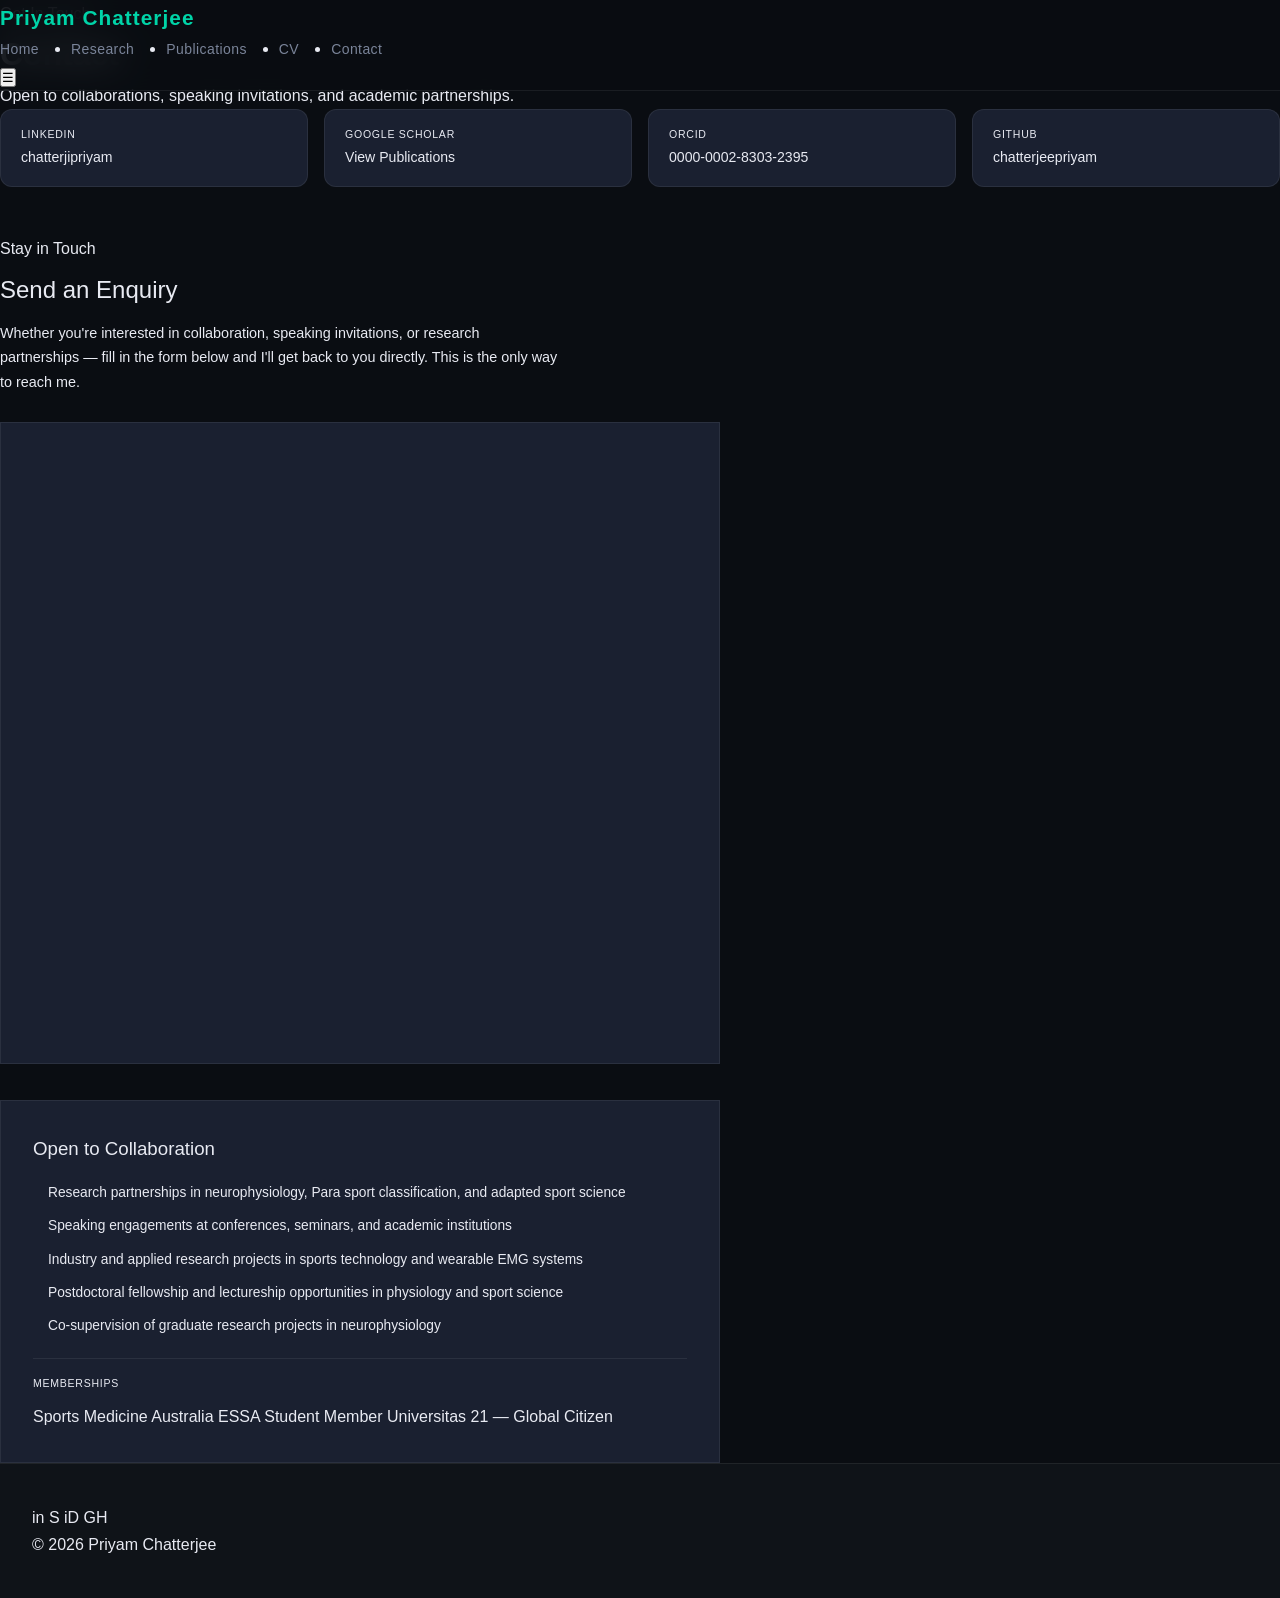
==== commit aadac389: "Update contact.html" ====
--- a/contact.html
+++ b/contact.html
@@ -12,234 +12,78 @@
 <meta name="robots" content="noindex, nofollow">
 <title>Contact — Priyam Chatterjee</title>
 <link rel="preconnect" href="https://fonts.googleapis.com">
-<link href="https://fonts.googleapis.com/css2?family=DM+Serif+Display:ital@0;1&family=DM+Mono:wght@400;500&family=Syne:wght@400;500;600;700;800&family=DM+Sans:ital,opsz,wght@0,9..40,300;0,9..40,400;0,9..40,500;1,9..40,300&display=swap" rel="stylesheet">
+<link rel="preconnect" href="https://fonts.gstatic.com" crossorigin>
+<link href="https://fonts.googleapis.com/css2?family=Fraunces:opsz,wght@9..144,400;9..144,500;9..144,600&family=Inter:wght@300;400;500;600&family=JetBrains+Mono:wght@400;500&display=swap" rel="stylesheet">
 <link rel="stylesheet" href="css/style.css">
 <style>
-  .page-hero {
-    padding: 120px 2rem 60px;
-    background: var(--bg-2);
-    border-bottom: 1px solid var(--border);
+  .profile-links-row { display: flex; gap: 16px; flex-wrap: wrap; margin-bottom: 48px; }
+  .profile-link-card {
+    display: flex; align-items: center; gap: 14px;
+    background: var(--surface); border: 1px solid var(--border); border-radius: 12px;
+    padding: 16px 20px; flex: 1 1 220px; text-decoration: none; color: var(--text);
+    transition: border-color .3s var(--ease), transform .3s var(--ease);
   }
-
-  /* ── Profile Link Cards ── */
-  .profile-links-row {
-    display: flex;
-    gap: 1rem;
-    flex-wrap: wrap;
-    margin-bottom: 3rem;
-  }
-  .profile-link-card {
-    display: flex;
-    align-items: center;
-    gap: 12px;
-    background: var(--surface);
-    border: 1px solid var(--border);
-    border-radius: 12px;
-    padding: 14px 20px;
-    flex: 1 1 calc(33% - 1rem);
-    max-width: calc(33% - 1rem);
-    min-width: 200px;
-    text-decoration: none;
-    transition: border-color 0.25s, transform 0.25s;
-  }
-  .profile-link-card:hover { transform: translateY(-2px); }
-  .profile-link-card.linkedin:hover  { border-color: #0077b5; }
-  .profile-link-card.scholar:hover   { border-color: #4285f4; }
-  .profile-link-card.orcid:hover     { border-color: #a6ce39; }
-  .profile-link-card.github:hover    { border-color: #6e40c9; }
-  .profile-link-card.email:hover     { border-color: var(--teal); }
-
-  .plc-icon {
-    width: 38px; height: 38px; border-radius: 10px;
-    display: flex; align-items: center; justify-content: center;
-    flex-shrink: 0;
-  }
-  .plc-icon.linkedin { background: rgba(0,119,181,0.15); }
-  .plc-icon.scholar  { background: rgba(66,133,244,0.15); }
-  .plc-icon.orcid    { background: rgba(166,206,57,0.12); }
-  .plc-icon.github   { background: rgba(110,64,201,0.12); }
-  .plc-icon.email    { background: rgba(0,212,168,0.12); }
-
-  .plc-text-label {
-    font-family: var(--font-mono);
-    font-size: 0.65rem; color: var(--text-dim);
-    text-transform: uppercase; letter-spacing: 0.08em;
-  }
-  .plc-text-val {
-    font-size: 0.88rem; color: var(--white);
-    font-weight: 500; margin-top: 2px;
-  }
-
-  /* ── Form Wrapper ── */
-  .form-section-wrap { max-width: 720px; margin: 0 auto; }
-  .form-eyebrow {
-    font-family: var(--font-mono); font-size: 0.72rem;
-    color: var(--teal); text-transform: uppercase;
-    letter-spacing: 0.1em; margin-bottom: 0.5rem;
-  }
-  .form-title {
-    font-family: var(--font-head); font-size: 1.6rem;
-    font-weight: 700; color: var(--white); margin-bottom: 0.5rem;
-  }
-  .form-sub {
-    font-size: 0.875rem; color: var(--text-muted);
-    margin-bottom: 2rem; line-height: 1.6;
-  }
-  .zoho-form-wrapper {
-    background: var(--surface);
-    border: 1px solid var(--border);
-    border-radius: 20px;
-    overflow: hidden;
-  }
-  .zoho-form-wrapper iframe {
-    display: block; width: 100%;
-    min-height: 640px; border: none;
-  }
-
-  /* ── Collab Box ── */
-  .collab-box {
-    margin-top: 2.5rem;
-    background: linear-gradient(135deg, rgba(0,212,168,0.06), rgba(77,159,255,0.06));
-    border: 1px solid var(--border-2);
-    border-radius: var(--radius-lg);
-    padding: 2rem;
-  }
-  .collab-box h3 {
-    font-family: var(--font-head); font-size: 1rem;
-    font-weight: 600; color: var(--white); margin-bottom: 1rem;
-  }
-  .collab-item { display: flex; gap: 10px; margin-bottom: 0.75rem; align-items: flex-start; }
-  .collab-dot {
-    width: 6px; height: 6px; border-radius: 50%;
-    background: var(--teal); margin-top: 7px; flex-shrink: 0;
-  }
-  .collab-item p { font-size: 0.85rem; color: var(--text-muted); line-height: 1.55; }
-
-  @media (max-width: 640px) {
-    .profile-links-row { flex-direction: column; }
-    .profile-link-card { min-width: unset; }
-    .zoho-form-wrapper iframe { min-height: 780px; }
-  }
+  .profile-link-card:hover { border-color: var(--accent); transform: translateY(-2px); }
+  .plc-label { font-family: var(--mono); font-size: .66rem; color: var(--dim); text-transform: uppercase; letter-spacing: .07em; }
+  .plc-val { font-size: .88rem; font-weight: 500; margin-top: 2px; }
+  .form-wrap { max-width: 720px; }
+  .form-wrap .eyebrow { margin-bottom: 8px; }
+  .form-wrap h2 { font-family: var(--serif); font-weight: 500; font-size: 1.5rem; margin-bottom: 10px; }
+  .form-wrap > p { font-size: .9rem; color: var(--muted); margin-bottom: 28px; max-width: 560px; }
+  .zoho-form-wrapper { background: var(--surface); border: 1px solid var(--border); border-radius: var(--r); overflow: hidden; }
+  .zoho-form-wrapper iframe { display: block; width: 100%; min-height: 640px; border: none; }
+  .collab-box { margin-top: 36px; background: var(--surface); border: 1px solid var(--border); border-radius: var(--r); padding: 32px; }
+  .collab-box h3 { font-family: var(--serif); font-weight: 500; margin-bottom: 16px; }
+  .collab-item { display: flex; gap: 10px; margin-bottom: 10px; }
+  .collab-dot { width: 5px; height: 5px; border-radius: 50%; background: var(--accent); margin-top: 8px; flex-shrink: 0; }
+  .collab-item p { font-size: .86rem; color: var(--muted); }
+  @media (max-width: 640px) { .zoho-form-wrapper iframe { min-height: 780px; } }
 </style>
 </head>
 <body>
 
-<!-- ── NAV ── -->
 <nav id="navbar">
-  <div class="nav-inner">
-    <a href="index.html" class="nav-logo" aria-label="Priyam Chatterjee">
-      <svg width="38" height="38" viewBox="0 0 38 38" fill="none" xmlns="http://www.w3.org/2000/svg">
-        <rect width="38" height="38" rx="10" fill="rgba(0,212,168,0.1)" stroke="rgba(0,212,168,0.25)" stroke-width="1"/>
-        <text x="5" y="27" font-family="Syne, sans-serif" font-weight="800" font-size="20" fill="#00d4a8">P</text>
-        <text x="19" y="27" font-family="Syne, sans-serif" font-weight="800" font-size="20" fill="rgba(255,255,255,0.85)">C</text>
-        <rect x="5" y="31" width="28" height="1.5" rx="1" fill="rgba(0,212,168,0.4)"/>
-      </svg>
-    </a>
-    <div class="nav-links">
-      <a href="index.html">Home</a>
-      <a href="research.html">Research</a>
-      <a href="publications.html">Publications</a>
-      <a href="cv.html">CV</a>
-      <a href="contact.html" class="active">Contact</a>
-    </div>
-    <button class="nav-toggle" id="navToggle"><span></span><span></span><span></span></button>
-  </div>
+  <a href="index.html" class="nav-logo">Priyam Chatterjee</a>
+  <ul class="nav-links subnav">
+    <li><a href="index.html">Home</a></li>
+    <li><a href="research.html">Research</a></li>
+    <li><a href="publications.html">Publications</a></li>
+    <li><a href="cv.html">CV</a></li>
+    <li><a href="contact.html" class="active">Contact</a></li>
+  </ul>
+  <button id="menuBtn" aria-label="Toggle menu">☰</button>
 </nav>
 
-<!-- ── PAGE HERO ── -->
 <div class="page-hero">
-  <div class="container">
-    <span class="section-tag">Get In Touch</span>
-    <h1 class="section-title" style="margin-top:0.75rem;">Contact</h1>
-    <p class="section-sub">Open to collaborations, speaking invitations, and academic partnerships</p>
+  <div class="wrap">
+    <div class="eyebrow">Get In Touch</div>
+    <h1>Contact</h1>
+    <p>Open to collaborations, speaking invitations, and academic partnerships.</p>
   </div>
 </div>
 
-<!-- ── MAIN SECTION ── -->
-<section class="section">
-  <div class="container">
+<section>
+  <div class="wrap">
 
-    <!-- Profile link cards -->
-    <div class="profile-links-row" data-aos>
-
-      <!-- LinkedIn -->
-      <a href="https://www.linkedin.com/in/chatterjipriyam" target="_blank" rel="noopener"
-         class="profile-link-card linkedin">
-        <div class="plc-icon linkedin">
-          <svg width="18" height="18" viewBox="0 0 24 24" fill="#0077b5">
-            <path d="M16 8a6 6 0 0 1 6 6v7h-4v-7a2 2 0 0 0-4 0v7h-4v-7a6 6 0 0 1 6-6z"/>
-            <rect x="2" y="9" width="4" height="12"/>
-            <circle cx="4" cy="4" r="2"/>
-          </svg>
-        </div>
-        <div>
-          <div class="plc-text-label">LinkedIn</div>
-          <div class="plc-text-val">Priyam Chatterjee</div>
-        </div>
+    <div class="profile-links-row reveal">
+      <a href="https://www.linkedin.com/in/chatterjipriyam" target="_blank" rel="noopener" class="profile-link-card">
+        <div><div class="plc-label">LinkedIn</div><div class="plc-val">chatterjipriyam</div></div>
       </a>
-
-      <!-- Google Scholar -->
-      <a href="https://scholar.google.com.au/citations?user=A_h_kRoAAAAJ&hl=en" target="_blank" rel="noopener"
-         class="profile-link-card scholar">
-        <div class="plc-icon scholar">
-          <svg width="18" height="18" viewBox="0 0 24 24" fill="none" stroke="#4285f4" stroke-width="1.8">
-            <path d="M12 2L2 7l10 5 10-5-10-5z"/>
-            <path d="M2 17l10 5 10-5"/>
-            <path d="M2 12l10 5 10-5"/>
-          </svg>
-        </div>
-        <div>
-          <div class="plc-text-label">Google Scholar</div>
-          <div class="plc-text-val">View Publications</div>
-        </div>
+      <a href="https://scholar.google.com.au/citations?user=A_h_kRoAAAAJ&hl=en" target="_blank" rel="noopener" class="profile-link-card">
+        <div><div class="plc-label">Google Scholar</div><div class="plc-val">View Publications</div></div>
       </a>
-
-      <!-- ORCID -->
-      <a href="https://orcid.org/0000-0002-8303-2395" target="_blank" rel="noopener"
-         class="profile-link-card orcid">
-        <div class="plc-icon orcid">
-          <svg width="20" height="20" viewBox="0 0 24 24">
-            <circle cx="12" cy="12" r="10" fill="#a6ce39"/>
-            <text x="12" y="16" text-anchor="middle" font-size="9" font-weight="700"
-                  fill="white" font-family="sans-serif">iD</text>
-          </svg>
-        </div>
-        <div>
-          <div class="plc-text-label">ORCID</div>
-          <div class="plc-text-val">0000-0002-8303-2395</div>
-        </div>
+      <a href="https://orcid.org/0000-0002-8303-2395" target="_blank" rel="noopener" class="profile-link-card">
+        <div><div class="plc-label">ORCID</div><div class="plc-val">0000-0002-8303-2395</div></div>
       </a>
-
-      <!-- GitHub -->
-      <a href="https://github.com/chatterjeepriyam" target="_blank" rel="noopener"
-         class="profile-link-card github">
-        <div class="plc-icon github">
-          <svg width="18" height="18" viewBox="0 0 24 24" fill="#c9d1d9">
-            <path d="M12 2C6.477 2 2 6.484 2 12.017c0 4.425 2.865 8.18 6.839 9.504.5.092.682-.217.682-.483
-              0-.237-.008-.868-.013-1.703-2.782.605-3.369-1.343-3.369-1.343-.454-1.158-1.11-1.466-1.11-1.466
-              -.908-.62.069-.608.069-.608 1.003.07 1.531 1.032 1.531 1.032.892 1.53 2.341 1.088 2.91.832
-              .092-.647.35-1.088.636-1.338-2.22-.253-4.555-1.113-4.555-4.951 0-1.093.39-1.988 1.029-2.688
-              -.103-.253-.446-1.272.098-2.65 0 0 .84-.27 2.75 1.026A9.564 9.564 0 0 1 12 6.844a9.59 9.59 0 0 1
-              2.504.337c1.909-1.296 2.747-1.027 2.747-1.027.546 1.379.202 2.398.1 2.651.64.7 1.028 1.595
-              1.028 2.688 0 3.848-2.339 4.695-4.566 4.943.359.309.678.92.678 1.855 0 1.338-.012 2.419-.012
-              2.747 0 .268.18.58.688.482A10.02 10.02 0 0 0 22 12.017C22 6.484 17.522 2 12 2z"/>
-          </svg>
-        </div>
-        <div>
-          <div class="plc-text-label">GitHub</div>
-          <div class="plc-text-val">chatterjeepriyam</div>
-        </div>
+      <a href="https://github.com/chatterjeepriyam" target="_blank" rel="noopener" class="profile-link-card">
+        <div><div class="plc-label">GitHub</div><div class="plc-val">chatterjeepriyam</div></div>
       </a>
-
     </div>
 
-    <!-- Zoho Form -->
-    <div class="form-section-wrap" id="contact-form" data-aos>
-      <div class="form-eyebrow">Stay in Touch</div>
-      <h2 class="form-title">Send an Enquiry</h2>
-      <p class="form-sub">Whether you're interested in collaboration, speaking invitations, or research
-        partnerships — fill in the form below and I'll get back to you directly. This is the only
-        way to reach me.</p>
+    <div class="form-wrap reveal" id="contact-form">
+      <div class="eyebrow">Stay in Touch</div>
+      <h2>Send an Enquiry</h2>
+      <p>Whether you're interested in collaboration, speaking invitations, or research partnerships — fill in the form below and I'll get back to you directly. This is the only way to reach me.</p>
 
       <div class="zoho-form-wrapper">
         <iframe
@@ -250,110 +94,35 @@
         </iframe>
       </div>
 
-      <!-- Open to Collaboration -->
       <div class="collab-box">
         <h3>Open to Collaboration</h3>
-        <div class="collab-item"><div class="collab-dot"></div>
-          <p>Research partnerships in neurophysiology, Para sport classification, and adapted sport science</p></div>
-        <div class="collab-item"><div class="collab-dot"></div>
-          <p>Speaking engagements at conferences, seminars, and academic institutions</p></div>
-        <div class="collab-item"><div class="collab-dot"></div>
-          <p>Industry and applied research projects in sports technology and wearable EMG systems</p></div>
-        <div class="collab-item"><div class="collab-dot"></div>
-          <p>Postdoctoral fellowship and lectureship opportunities in physiology and sport science</p></div>
-        <div class="collab-item"><div class="collab-dot"></div>
-          <p>Co-supervision of graduate research projects in neurophysiology</p></div>
-        <div style="margin-top:1.5rem;padding-top:1.25rem;border-top:1px solid var(--border);">
-          <p style="font-family:var(--font-mono);font-size:0.68rem;color:var(--text-dim);
-             text-transform:uppercase;letter-spacing:0.08em;margin-bottom:0.5rem;">Memberships</p>
-          <div style="display:flex;flex-wrap:wrap;gap:8px;">
-            <span class="stag stag-teal">Sports Medicine Australia</span>
-            <span class="stag stag-blue">ESSA Student Member</span>
-            <span class="stag stag-amber">Universitas 21 — Global Citizen</span>
+        <div class="collab-item"><div class="collab-dot"></div><p>Research partnerships in neurophysiology, Para sport classification, and adapted sport science</p></div>
+        <div class="collab-item"><div class="collab-dot"></div><p>Speaking engagements at conferences, seminars, and academic institutions</p></div>
+        <div class="collab-item"><div class="collab-dot"></div><p>Industry and applied research projects in sports technology and wearable EMG systems</p></div>
+        <div class="collab-item"><div class="collab-dot"></div><p>Postdoctoral fellowship and lectureship opportunities in physiology and sport science</p></div>
+        <div class="collab-item"><div class="collab-dot"></div><p>Co-supervision of graduate research projects in neurophysiology</p></div>
+        <div style="margin-top:20px;padding-top:16px;border-top:1px solid var(--border);">
+          <p style="font-family:var(--mono);font-size:.66rem;color:var(--dim);text-transform:uppercase;letter-spacing:.07em;margin-bottom:10px;">Memberships</p>
+          <div class="tag-list">
+            <span class="tag">Sports Medicine Australia</span>
+            <span class="tag">ESSA Student Member</span>
+            <span class="tag">Universitas 21 — Global Citizen</span>
           </div>
         </div>
       </div>
+    </div>
 
-    </div>
   </div>
 </section>
 
-<!-- ── FOOTER ── -->
 <footer>
-  <div class="footer-inner">
-    <div class="footer-left">
-      <span class="footer-logo">Priyam Chatterjee</span>
-      <p>PhD Candidate · Neurophysiology &amp; Para Sport</p>
-      <!-- Social icons row in footer -->
-      <div style="display:flex;gap:12px;margin-top:10px;flex-wrap:wrap;">
-        <a href="https://www.linkedin.com/in/chatterjipriyam" target="_blank" rel="noopener"
-           title="LinkedIn"
-           style="width:32px;height:32px;border-radius:8px;background:rgba(255,255,255,0.06);
-                  border:1px solid var(--border);display:flex;align-items:center;
-                  justify-content:center;transition:border-color 0.2s,transform 0.2s;"
-           onmouseover="this.style.borderColor='#0077b5';this.style.transform='translateY(-2px)'"
-           onmouseout="this.style.borderColor='var(--border)';this.style.transform='translateY(0)'">
-          <svg width="14" height="14" viewBox="0 0 24 24" fill="#7a8499">
-            <path d="M16 8a6 6 0 0 1 6 6v7h-4v-7a2 2 0 0 0-4 0v7h-4v-7a6 6 0 0 1 6-6z"/>
-            <rect x="2" y="9" width="4" height="12"/><circle cx="4" cy="4" r="2"/>
-          </svg>
-        </a>
-        <a href="https://scholar.google.com.au/citations?user=A_h_kRoAAAAJ&hl=en" target="_blank" rel="noopener"
-           title="Google Scholar"
-           style="width:32px;height:32px;border-radius:8px;background:rgba(255,255,255,0.06);
-                  border:1px solid var(--border);display:flex;align-items:center;
-                  justify-content:center;transition:border-color 0.2s,transform 0.2s;"
-           onmouseover="this.style.borderColor='#4285f4';this.style.transform='translateY(-2px)'"
-           onmouseout="this.style.borderColor='var(--border)';this.style.transform='translateY(0)'">
-          <svg width="14" height="14" viewBox="0 0 24 24" fill="none" stroke="#7a8499" stroke-width="2">
-            <path d="M12 2L2 7l10 5 10-5-10-5z"/>
-            <path d="M2 17l10 5 10-5"/><path d="M2 12l10 5 10-5"/>
-          </svg>
-        </a>
-        <a href="https://orcid.org/0000-0002-8303-2395" target="_blank" rel="noopener"
-           title="ORCID"
-           style="width:32px;height:32px;border-radius:8px;background:rgba(255,255,255,0.06);
-                  border:1px solid var(--border);display:flex;align-items:center;
-                  justify-content:center;transition:border-color 0.2s,transform 0.2s;"
-           onmouseover="this.style.borderColor='#a6ce39';this.style.transform='translateY(-2px)'"
-           onmouseout="this.style.borderColor='var(--border)';this.style.transform='translateY(0)'">
-          <svg width="14" height="14" viewBox="0 0 24 24">
-            <circle cx="12" cy="12" r="10" fill="#a6ce39" opacity="0.7"/>
-            <text x="12" y="15" text-anchor="middle" font-size="7" font-weight="700"
-                  fill="white" font-family="sans-serif">iD</text>
-          </svg>
-        </a>
-        <a href="https://github.com/chatterjeepriyam" target="_blank" rel="noopener"
-           title="GitHub"
-           style="width:32px;height:32px;border-radius:8px;background:rgba(255,255,255,0.06);
-                  border:1px solid var(--border);display:flex;align-items:center;
-                  justify-content:center;transition:border-color 0.2s,transform 0.2s;"
-           onmouseover="this.style.borderColor='#6e40c9';this.style.transform='translateY(-2px)'"
-           onmouseout="this.style.borderColor='var(--border)';this.style.transform='translateY(0)'">
-          <svg width="14" height="14" viewBox="0 0 24 24" fill="#7a8499">
-            <path d="M12 2C6.477 2 2 6.484 2 12.017c0 4.425 2.865 8.18 6.839 9.504.5.092.682-.217.682-.483
-              0-.237-.008-.868-.013-1.703-2.782.605-3.369-1.343-3.369-1.343-.454-1.158-1.11-1.466-1.11-1.466
-              -.908-.62.069-.608.069-.608 1.003.07 1.531 1.032 1.531 1.032.892 1.53 2.341 1.088 2.91.832
-              .092-.647.35-1.088.636-1.338-2.22-.253-4.555-1.113-4.555-4.951 0-1.093.39-1.988 1.029-2.688
-              -.103-.253-.446-1.272.098-2.65 0 0 .84-.27 2.75 1.026A9.564 9.564 0 0 1 12 6.844a9.59 9.59 0 0 1
-              2.504.337c1.909-1.296 2.747-1.027 2.747-1.027.546 1.379.202 2.398.1 2.651.64.7 1.028 1.595
-              1.028 2.688 0 3.848-2.339 4.695-4.566 4.943.359.309.678.92.678 1.855 0 1.338-.012 2.419-.012
-              2.747 0 .268.18.58.688.482A10.02 10.02 0 0 0 22 12.017C22 6.484 17.522 2 12 2z"/>
-          </svg>
-        </a>
-      </div>
-    </div>
-    <div class="footer-right">
-      <nav class="footer-nav">
-        <a href="index.html">Home</a>
-        <a href="research.html">Research</a>
-        <a href="publications.html">Publications</a>
-        <a href="cv.html">CV</a>
-        <a href="contact.html">Contact</a>
-      </nav>
-      <p class="footer-copy">© 2026 Priyam Chatterjee</p>
-    </div>
+  <div class="social-row">
+    <a href="https://www.linkedin.com/in/chatterjipriyam" target="_blank" title="LinkedIn">in</a>
+    <a href="https://scholar.google.com.au/citations?user=A_h_kRoAAAAJ&hl=en" target="_blank" title="Google Scholar">S</a>
+    <a href="https://orcid.org/0000-0002-8303-2395" target="_blank" title="ORCID">iD</a>
+    <a href="https://github.com/chatterjeepriyam" target="_blank" title="GitHub">GH</a>
   </div>
+  <p>© 2026 Priyam Chatterjee</p>
 </footer>
 
 <script src="js/main.js"></script>
--- a/css/style.css
+++ b/css/style.css
@@ -0,0 +1,828 @@
+/* ============================================================
+   PRIYAM CHATTERJEE — PORTFOLIO
+   Theme: Dark Elegance with Teal/Electric-Blue Accents
+   Fonts: Syne (headings) + DM Sans (body) + DM Mono (code/labels)
+   ============================================================ */
+
+/* ── RESET & BASE ─────────────────────────────────────── */
+*, *::before, *::after { box-sizing: border-box; margin: 0; padding: 0; }
+
+:root {
+  --bg:         #0a0d12;
+  --bg-2:       #0f1318;
+  --bg-3:       #141820;
+  --bg-pale:    #f7f8fc;
+  --bg-pale-2:  #eef0f6;
+  --surface:    #1a2030;
+  --surface-2:  #212840;
+
+  --teal:       #00d4a8;
+  --teal-dim:   #00b08a;
+  --blue:       #4d9fff;
+  --blue-dim:   #2d7ce6;
+  --amber:      #ffb830;
+  --coral:      #ff6b5b;
+  --white:      #ffffff;
+  --text-main:  #e8eaf2;
+  --text-muted: #7a8499;
+  --text-dim:   #4a5568;
+  --border:     rgba(255,255,255,0.07);
+  --border-2:   rgba(255,255,255,0.13);
+
+  --font-head:  'Syne', sans-serif;
+  --font-body:  'DM Sans', sans-serif;
+  --font-mono:  'DM Mono', monospace;
+
+  --max-w: 1120px;
+  --radius: 12px;
+  --radius-lg: 20px;
+  --transition: 0.3s cubic-bezier(0.4, 0, 0.2, 1);
+}
+
+html { scroll-behavior: smooth; }
+
+body {
+  font-family: var(--font-body);
+  background: var(--bg);
+  color: var(--text-main);
+  font-size: 16px;
+  line-height: 1.7;
+  overflow-x: hidden;
+}
+
+a { color: inherit; text-decoration: none; }
+img { max-width: 100%; display: block; }
+
+/* ── SCROLLBAR ─────────────────────────────────────────── */
+::-webkit-scrollbar { width: 6px; }
+::-webkit-scrollbar-track { background: var(--bg); }
+::-webkit-scrollbar-thumb { background: var(--surface-2); border-radius: 3px; }
+
+/* ── NAVIGATION ───────────────────────────────────────── */
+#navbar {
+  position: fixed; top: 0; left: 0; right: 0; z-index: 100;
+  background: rgba(10, 13, 18, 0.85);
+  backdrop-filter: blur(16px);
+  border-bottom: 1px solid var(--border);
+  transition: var(--transition);
+}
+#navbar.scrolled {
+  background: rgba(10, 13, 18, 0.97);
+  box-shadow: 0 4px 30px rgba(0,0,0,0.4);
+}
+.nav-inner {
+  max-width: var(--max-w);
+  margin: 0 auto;
+  padding: 0 2rem;
+  height: 64px;
+  display: flex;
+  align-items: center;
+  justify-content: space-between;
+}
+.nav-logo {
+  font-family: var(--font-head);
+  font-weight: 800;
+  font-size: 1.3rem;
+  color: var(--teal);
+  letter-spacing: 0.05em;
+}
+.nav-links {
+  display: flex;
+  gap: 2rem;
+  align-items: center;
+}
+.nav-links a {
+  font-family: var(--font-body);
+  font-size: 0.875rem;
+  font-weight: 500;
+  color: var(--text-muted);
+  letter-spacing: 0.03em;
+  transition: color var(--transition);
+  position: relative;
+}
+.nav-links a::after {
+  content: '';
+  position: absolute; bottom: -4px; left: 0; right: 0; height: 1px;
+  background: var(--teal);
+  transform: scaleX(0);
+  transition: transform var(--transition);
+}
+.nav-links a:hover, .nav-links a.active { color: var(--white); }
+.nav-links a:hover::after, .nav-links a.active::after { transform: scaleX(1); }
+
+.nav-toggle {
+  display: none;
+  flex-direction: column; gap: 5px; cursor: pointer;
+  background: none; border: none; padding: 4px;
+}
+.nav-toggle span {
+  display: block; width: 24px; height: 2px;
+  background: var(--text-muted); border-radius: 2px;
+  transition: var(--transition);
+}
+
+/* ── HERO ─────────────────────────────────────────────── */
+#hero {
+  min-height: 100vh;
+  display: flex; flex-direction: column;
+  justify-content: center;
+  padding: 100px 2rem 60px;
+  position: relative;
+  overflow: hidden;
+}
+#hero::before {
+  content: '';
+  position: absolute; inset: 0;
+  background:
+    radial-gradient(ellipse 60% 50% at 70% 40%, rgba(0,212,168,0.06) 0%, transparent 70%),
+    radial-gradient(ellipse 40% 60% at 20% 70%, rgba(77,159,255,0.05) 0%, transparent 70%);
+  pointer-events: none;
+}
+.hero-grid {
+  max-width: var(--max-w);
+  margin: 0 auto;
+  display: grid;
+  grid-template-columns: 1fr 1fr;
+  gap: 4rem;
+  align-items: center;
+  width: 100%;
+}
+.hero-badge {
+  display: inline-flex;
+  align-items: center;
+  gap: 8px;
+  font-family: var(--font-mono);
+  font-size: 0.75rem;
+  color: var(--teal);
+  background: rgba(0,212,168,0.1);
+  border: 1px solid rgba(0,212,168,0.2);
+  border-radius: 100px;
+  padding: 6px 14px;
+  margin-bottom: 1.5rem;
+  letter-spacing: 0.05em;
+}
+.badge-dot {
+  width: 7px; height: 7px; border-radius: 50%;
+  background: var(--teal);
+  animation: pulse 2s infinite;
+}
+@keyframes pulse {
+  0%, 100% { opacity: 1; transform: scale(1); }
+  50% { opacity: 0.5; transform: scale(0.85); }
+}
+.hero-title {
+  font-family: var(--font-head);
+  font-weight: 800;
+  font-size: clamp(3rem, 6vw, 5.5rem);
+  line-height: 1.0;
+  color: var(--white);
+  margin-bottom: 0.75rem;
+  letter-spacing: -0.02em;
+}
+.hero-title em {
+  font-style: italic;
+  color: var(--teal);
+  font-weight: 400;
+  font-family: 'DM Serif Display', serif;
+}
+.hero-sub {
+  font-family: var(--font-head);
+  font-size: 1.05rem;
+  color: var(--blue);
+  font-weight: 500;
+  letter-spacing: 0.02em;
+  margin-bottom: 1.25rem;
+}
+.hero-desc {
+  font-size: 1rem;
+  color: var(--text-muted);
+  max-width: 500px;
+  line-height: 1.75;
+  margin-bottom: 2rem;
+}
+.hero-actions {
+  display: flex; gap: 1rem; flex-wrap: wrap;
+  margin-bottom: 2.5rem;
+}
+.btn {
+  display: inline-flex; align-items: center; gap: 8px;
+  padding: 12px 28px;
+  border-radius: 8px;
+  font-family: var(--font-body);
+  font-size: 0.9rem;
+  font-weight: 500;
+  letter-spacing: 0.02em;
+  transition: all var(--transition);
+  cursor: pointer;
+  border: none;
+}
+.btn-primary {
+  background: var(--teal);
+  color: #0a0d12;
+}
+.btn-primary:hover {
+  background: #00f0c0;
+  transform: translateY(-2px);
+  box-shadow: 0 8px 24px rgba(0,212,168,0.3);
+}
+.btn-ghost {
+  background: transparent;
+  color: var(--text-main);
+  border: 1px solid var(--border-2);
+}
+.btn-ghost:hover {
+  border-color: var(--teal);
+  color: var(--teal);
+  transform: translateY(-2px);
+}
+.btn-outline {
+  background: transparent;
+  color: var(--teal);
+  border: 1px solid rgba(0,212,168,0.4);
+  padding: 10px 24px;
+  border-radius: 8px;
+  font-size: 0.9rem;
+  font-weight: 500;
+  transition: all var(--transition);
+}
+.btn-outline:hover {
+  background: rgba(0,212,168,0.08);
+  border-color: var(--teal);
+}
+.btn-ghost-sm {
+  background: transparent;
+  color: var(--text-muted);
+  font-size: 0.875rem;
+  font-weight: 400;
+  padding: 10px 20px;
+  transition: color var(--transition);
+}
+.btn-ghost-sm:hover { color: var(--white); }
+
+.hero-metrics {
+  display: flex;
+  align-items: center;
+  gap: 1.5rem;
+  flex-wrap: wrap;
+}
+.metric { text-align: left; }
+.metric-num {
+  display: block;
+  font-family: var(--font-head);
+  font-size: 1.5rem;
+  font-weight: 700;
+  color: var(--white);
+  line-height: 1.1;
+}
+.metric-lbl {
+  display: block;
+  font-family: var(--font-mono);
+  font-size: 0.7rem;
+  color: var(--text-muted);
+  letter-spacing: 0.06em;
+  text-transform: uppercase;
+  margin-top: 2px;
+}
+.metric-div {
+  width: 1px; height: 36px;
+  background: var(--border-2);
+}
+
+/* Photo frame */
+.hero-visual {
+  position: relative;
+  display: flex;
+  justify-content: center;
+  align-items: center;
+}
+.photo-frame {
+  position: relative;
+  width: 340px; height: 420px;
+  border-radius: 24px;
+  overflow: visible;
+}
+.photo-placeholder {
+  width: 100%; height: 100%;
+  border-radius: 24px;
+  border: 2px dashed rgba(0,212,168,0.3);
+  background: linear-gradient(135deg, rgba(0,212,168,0.05) 0%, rgba(77,159,255,0.05) 100%);
+  display: flex; flex-direction: column;
+  align-items: center; justify-content: center;
+  gap: 12px;
+}
+.photo-initials {
+  font-family: var(--font-head);
+  font-size: 4rem; font-weight: 800;
+  color: rgba(0,212,168,0.3);
+}
+.photo-hint {
+  font-family: var(--font-mono);
+  font-size: 0.75rem;
+  color: var(--text-dim);
+  letter-spacing: 0.08em;
+}
+.photo-accent-ring {
+  position: absolute;
+  top: -12px; right: -12px; bottom: -12px; left: -12px;
+  border-radius: 30px;
+  border: 1px solid rgba(0,212,168,0.12);
+  pointer-events: none;
+}
+.photo-accent-dot {
+  position: absolute; width: 10px; height: 10px;
+  border-radius: 50%; background: var(--teal);
+}
+.dot-1 { top: 20px; right: -5px; }
+.dot-2 { bottom: 60px; left: -5px; background: var(--blue); }
+
+.emg-deco {
+  position: absolute;
+  bottom: -30px; left: -30px; right: -30px;
+  width: calc(100% + 60px);
+  opacity: 0.4;
+}
+.emg-line {
+  stroke: var(--teal); stroke-width: 1.5;
+  fill: none;
+  stroke-dasharray: 600;
+  stroke-dashoffset: 600;
+  animation: draw-emg 3s ease forwards 1s;
+}
+@keyframes draw-emg {
+  to { stroke-dashoffset: 0; }
+}
+
+.hero-card-float {
+  position: absolute;
+  display: flex; align-items: center; gap: 10px;
+  background: rgba(26,32,48,0.92);
+  border: 1px solid var(--border-2);
+  border-radius: 12px;
+  padding: 10px 16px;
+  backdrop-filter: blur(12px);
+  font-size: 0.8rem;
+}
+.card-float-1 { top: 30px; right: -30px; }
+.card-float-2 { bottom: 100px; left: -40px; }
+.float-icon { font-size: 1.2rem; }
+.float-label {
+  font-family: var(--font-mono); font-size: 0.68rem;
+  color: var(--text-muted); text-transform: uppercase; letter-spacing: 0.06em;
+}
+.float-val { font-weight: 500; color: var(--white); font-size: 0.82rem; }
+
+.hero-scroll-hint {
+  position: absolute; bottom: 2rem; left: 50%; transform: translateX(-50%);
+  display: flex; flex-direction: column; align-items: center; gap: 8px;
+  font-family: var(--font-mono); font-size: 0.68rem;
+  color: var(--text-dim); letter-spacing: 0.1em; text-transform: uppercase;
+  animation: scroll-bounce 2s infinite;
+}
+.scroll-arrow {
+  width: 14px; height: 14px;
+  border-right: 1px solid var(--text-dim);
+  border-bottom: 1px solid var(--text-dim);
+  transform: rotate(45deg);
+}
+@keyframes scroll-bounce {
+  0%, 100% { transform: translateX(-50%) translateY(0); }
+  50% { transform: translateX(-50%) translateY(6px); }
+}
+
+/* ── AFFILIATION STRIP ────────────────────────────────── */
+.affil-strip {
+  border-top: 1px solid var(--border);
+  border-bottom: 1px solid var(--border);
+  background: var(--bg-2);
+  padding: 16px 2rem;
+  overflow: hidden;
+}
+.affil-inner {
+  max-width: var(--max-w);
+  margin: 0 auto;
+  display: flex; align-items: center; gap: 2rem;
+  flex-wrap: wrap;
+}
+.affil-label {
+  font-family: var(--font-mono);
+  font-size: 0.7rem;
+  color: var(--text-dim);
+  text-transform: uppercase;
+  letter-spacing: 0.1em;
+  white-space: nowrap;
+}
+.affil-list { display: flex; align-items: center; gap: 1rem; flex-wrap: wrap; }
+.affil-item {
+  font-size: 0.875rem;
+  color: var(--text-muted);
+  font-weight: 400;
+}
+.affil-sep { color: var(--text-dim); }
+
+/* ── SECTIONS ─────────────────────────────────────────── */
+.section { padding: 80px 2rem; }
+.section-dark {
+  background: var(--bg-3);
+  border-top: 1px solid var(--border);
+  border-bottom: 1px solid var(--border);
+}
+.section-pale {
+  background: var(--bg-pale);
+  color: #1a2030;
+}
+.container {
+  max-width: var(--max-w);
+  margin: 0 auto;
+}
+.section-header { margin-bottom: 3rem; }
+.section-tag {
+  display: inline-block;
+  font-family: var(--font-mono);
+  font-size: 0.7rem;
+  color: var(--teal);
+  background: rgba(0,212,168,0.1);
+  border: 1px solid rgba(0,212,168,0.2);
+  border-radius: 100px;
+  padding: 4px 12px;
+  letter-spacing: 0.08em;
+  text-transform: uppercase;
+  margin-bottom: 0.75rem;
+}
+.section-tag-light {
+  color: var(--teal);
+  background: rgba(0,212,168,0.12);
+  border-color: rgba(0,212,168,0.25);
+}
+.section-title {
+  font-family: var(--font-head);
+  font-weight: 700;
+  font-size: clamp(1.8rem, 3vw, 2.8rem);
+  color: var(--white);
+  letter-spacing: -0.02em;
+  line-height: 1.15;
+}
+.section-title-light { color: var(--white); }
+.section-sub { color: var(--text-muted); margin-top: 0.5rem; font-size: 0.95rem; }
+.section-sub-light { color: rgba(255,255,255,0.5); }
+
+.section-pale .section-tag {
+  color: #0f6e56; background: rgba(0,110,86,0.1); border-color: rgba(0,110,86,0.25);
+}
+.section-pale .section-title { color: #0f1318; }
+.section-pale .section-sub { color: #556080; }
+
+/* ── FOCUS CARDS ──────────────────────────────────────── */
+.focus-grid {
+  display: grid;
+  grid-template-columns: repeat(auto-fit, minmax(240px, 1fr));
+  gap: 1.5rem;
+}
+.focus-card {
+  background: var(--surface);
+  border: 1px solid var(--border);
+  border-radius: var(--radius-lg);
+  padding: 2rem;
+  transition: all var(--transition);
+}
+.focus-card:hover {
+  border-color: var(--border-2);
+  transform: translateY(-4px);
+  box-shadow: 0 16px 40px rgba(0,0,0,0.3);
+}
+.focus-icon-wrap {
+  width: 52px; height: 52px; border-radius: 14px;
+  display: flex; align-items: center; justify-content: center;
+  margin-bottom: 1.25rem;
+}
+.icon-teal { background: rgba(0,212,168,0.12); color: var(--teal); }
+.icon-blue { background: rgba(77,159,255,0.12); color: var(--blue); }
+.icon-amber { background: rgba(255,184,48,0.12); color: var(--amber); }
+.icon-coral { background: rgba(255,107,91,0.12); color: var(--coral); }
+.focus-card h3 {
+  font-family: var(--font-head);
+  font-size: 1rem;
+  font-weight: 600;
+  color: var(--white);
+  margin-bottom: 0.6rem;
+}
+.focus-card p { color: var(--text-muted); font-size: 0.875rem; line-height: 1.65; }
+
+/* ── PIPELINE ─────────────────────────────────────────── */
+.pipeline {
+  display: flex;
+  align-items: flex-start;
+  gap: 0;
+  overflow-x: auto;
+  padding-bottom: 1rem;
+}
+.pipeline-step {
+  flex: 1; min-width: 160px;
+  text-align: center;
+  padding: 1.5rem 1rem;
+  background: var(--surface);
+  border: 1px solid var(--border);
+  border-radius: var(--radius);
+  position: relative;
+}
+.pipeline-step:hover { border-color: var(--teal); }
+.ps-num {
+  font-family: var(--font-mono);
+  font-size: 0.65rem; letter-spacing: 0.12em;
+  color: var(--teal);
+  margin-bottom: 0.75rem;
+  text-transform: uppercase;
+}
+.ps-icon {
+  color: var(--teal);
+  margin: 0 auto 0.75rem;
+  width: 40px; height: 40px;
+  display: flex; align-items: center; justify-content: center;
+}
+.pipeline-step h4 {
+  font-family: var(--font-head);
+  font-size: 0.85rem; font-weight: 600;
+  color: var(--white); margin-bottom: 0.5rem;
+}
+.pipeline-step p { font-size: 0.75rem; color: var(--text-muted); line-height: 1.55; }
+.pipeline-arrow {
+  padding: 0 8px;
+  color: var(--teal);
+  font-size: 1.2rem;
+  align-self: center;
+  flex-shrink: 0;
+  opacity: 0.6;
+}
+
+/* ── SKILLS ───────────────────────────────────────────── */
+.skills-grid {
+  display: grid; grid-template-columns: repeat(auto-fit, minmax(280px, 1fr));
+  gap: 2rem; margin-bottom: 2.5rem;
+}
+.skill-group-title {
+  font-family: var(--font-mono);
+  font-size: 0.72rem; font-weight: 500;
+  color: var(--text-dim);
+  text-transform: uppercase; letter-spacing: 0.1em;
+  margin-bottom: 0.75rem;
+}
+.skill-tags { display: flex; flex-wrap: wrap; gap: 8px; }
+.stag {
+  font-size: 0.78rem; font-weight: 400;
+  padding: 5px 12px; border-radius: 100px;
+}
+.stag-teal { background: rgba(0,212,168,0.1); color: var(--teal); border: 1px solid rgba(0,212,168,0.2); }
+.stag-blue { background: rgba(77,159,255,0.1); color: var(--blue); border: 1px solid rgba(77,159,255,0.2); }
+.stag-amber { background: rgba(255,184,48,0.1); color: var(--amber); border: 1px solid rgba(255,184,48,0.2); }
+
+.skill-bars { display: flex; flex-direction: column; gap: 1rem; }
+.sbar-item {}
+.sbar-head {
+  display: flex; justify-content: space-between;
+  font-size: 0.85rem; color: var(--text-main);
+  margin-bottom: 6px;
+}
+.sbar-head span:last-child {
+  font-family: var(--font-mono);
+  font-size: 0.72rem; color: var(--teal);
+}
+.sbar-track {
+  height: 4px; background: var(--surface-2);
+  border-radius: 2px; overflow: hidden;
+}
+.sbar-fill {
+  height: 100%;
+  width: var(--w);
+  background: linear-gradient(90deg, var(--teal), var(--blue-dim));
+  border-radius: 2px;
+  animation: grow-bar 1.4s ease forwards;
+  transform-origin: left;
+  transform: scaleX(0);
+}
+.sbar-blue { background: linear-gradient(90deg, var(--blue), #7b5ea7); }
+.sbar-amber { background: linear-gradient(90deg, var(--amber), var(--coral)); }
+@keyframes grow-bar {
+  to { transform: scaleX(1); }
+}
+
+/* ── PUBLICATIONS (pale section) ─────────────────────── */
+.pub-list { display: flex; flex-direction: column; gap: 0; margin-bottom: 2rem; }
+.pub-item {
+  display: flex; align-items: flex-start; gap: 1.25rem;
+  padding: 1.25rem 0;
+  border-bottom: 1px solid var(--bg-pale-2);
+}
+.pub-year {
+  font-family: var(--font-mono);
+  font-size: 0.72rem; color: #778; min-width: 36px; padding-top: 3px;
+}
+.pub-body { flex: 1; }
+.pub-title {
+  font-size: 0.9rem; font-weight: 500;
+  color: #1a2030; line-height: 1.5; margin-bottom: 4px;
+}
+.pub-meta { font-size: 0.8rem; color: #556080; }
+.pub-meta strong { color: #1a2030; }
+.pub-badge {
+  font-family: var(--font-mono);
+  font-size: 0.65rem; font-weight: 500;
+  padding: 3px 10px; border-radius: 100px;
+  white-space: nowrap; align-self: center;
+}
+.pub-badge-new { background: rgba(0,110,86,0.12); color: #0f6e56; }
+.pub-footer { display: flex; align-items: center; gap: 1rem; flex-wrap: wrap; }
+
+/* ── AWARDS TIMELINE ─────────────────────────────────── */
+.awards-timeline { display: flex; flex-direction: column; gap: 0; position: relative; }
+.awards-timeline::before {
+  content: '';
+  position: absolute; left: 72px; top: 0; bottom: 0; width: 1px;
+  background: var(--border);
+}
+.awd-item {
+  display: grid;
+  grid-template-columns: 64px 20px 1fr;
+  gap: 1rem; align-items: flex-start;
+  padding: 1.25rem 0;
+}
+.awd-year {
+  font-family: var(--font-mono);
+  font-size: 0.72rem; color: var(--text-dim);
+  text-align: right; padding-top: 4px;
+}
+.awd-dot {
+  width: 12px; height: 12px; border-radius: 50%;
+  background: var(--surface-2); border: 2px solid var(--border-2);
+  margin-top: 4px; flex-shrink: 0;
+  position: relative; z-index: 1;
+}
+.awd-dot-gold { background: var(--amber); border-color: var(--amber); }
+.awd-dot-accent { background: var(--teal); border-color: var(--teal); }
+.awd-content h4 {
+  font-family: var(--font-head);
+  font-size: 0.95rem; font-weight: 600;
+  color: var(--white); margin-bottom: 3px;
+}
+.awd-content p { font-size: 0.82rem; color: var(--text-muted); line-height: 1.5; }
+
+/* ── EDUCATION CARDS ─────────────────────────────────── */
+.edu-cards {
+  display: grid;
+  grid-template-columns: 1fr 1fr;
+  grid-template-rows: auto auto;
+  gap: 1.5rem;
+}
+.edu-card {
+  background: var(--white);
+  border: 1px solid rgba(0,0,0,0.08);
+  border-radius: var(--radius-lg);
+  padding: 1.75rem;
+  position: relative; overflow: hidden;
+}
+.edu-card-featured {
+  grid-column: 1 / -1;
+  border-color: rgba(0,110,86,0.3);
+  border-width: 2px;
+  background: linear-gradient(135deg, rgba(0,110,86,0.03) 0%, rgba(0,95,65,0.06) 100%), white;
+}
+.edu-flag {
+  position: absolute; top: 0; right: 0;
+  background: #0f6e56; color: white;
+  font-family: var(--font-mono); font-size: 0.65rem;
+  letter-spacing: 0.08em; text-transform: uppercase;
+  padding: 5px 14px;
+  border-radius: 0 16px 0 12px;
+}
+.edu-top {
+  display: flex; align-items: flex-start; gap: 1rem;
+  margin-bottom: 1rem;
+}
+.edu-uni-logo {
+  width: 48px; height: 48px; border-radius: 12px;
+  background: linear-gradient(135deg, #0f6e56, #1d9e75);
+  color: white;
+  font-family: var(--font-head);
+  font-weight: 800; font-size: 0.9rem;
+  display: flex; align-items: center; justify-content: center;
+  flex-shrink: 0;
+}
+.edu-logo-sm { background: linear-gradient(135deg, #185fa5, #378add); }
+.edu-top h3 {
+  font-family: var(--font-head); font-weight: 600;
+  font-size: 1rem; color: #0f1318; margin-bottom: 2px;
+}
+.edu-uni { font-size: 0.82rem; color: #556080; margin-bottom: 2px; }
+.edu-date {
+  font-family: var(--font-mono); font-size: 0.7rem;
+  color: #9aabbf; letter-spacing: 0.04em;
+}
+.edu-thesis { font-size: 0.85rem; color: #334; margin-bottom: 0.75rem; line-height: 1.6; }
+.edu-supervisors {
+  font-size: 0.78rem; color: #556080;
+  background: rgba(0,0,0,0.03);
+  border-radius: 8px; padding: 10px 14px;
+}
+.edu-supervisors span { font-weight: 500; color: #334; margin-right: 6px; }
+.edu-note { font-size: 0.82rem; color: #556080; line-height: 1.5; }
+
+/* ── CTA SECTION ─────────────────────────────────────── */
+.cta-section {
+  background: var(--bg-3);
+  border-top: 1px solid var(--border);
+  border-bottom: 1px solid var(--border);
+}
+.cta-inner {
+  display: flex; align-items: center; justify-content: space-between;
+  gap: 3rem; flex-wrap: wrap;
+}
+.cta-text h2 {
+  font-family: var(--font-head);
+  font-size: 2rem; font-weight: 700;
+  color: var(--white); margin-bottom: 0.5rem;
+}
+.cta-text p { color: var(--text-muted); max-width: 440px; }
+.cta-links { display: flex; flex-direction: column; gap: 0.75rem; }
+.cta-link {
+  display: flex; align-items: center; gap: 10px;
+  font-size: 0.9rem; color: var(--text-muted);
+  transition: color var(--transition);
+}
+.cta-link:hover { color: var(--teal); }
+
+/* ── FOOTER ───────────────────────────────────────────── */
+footer {
+  background: var(--bg-2);
+  border-top: 1px solid var(--border);
+  padding: 2.5rem 2rem;
+}
+.footer-inner {
+  max-width: var(--max-w); margin: 0 auto;
+  display: flex; justify-content: space-between; align-items: flex-start;
+  gap: 2rem; flex-wrap: wrap;
+}
+.footer-logo {
+  font-family: var(--font-head);
+  font-size: 1.1rem; font-weight: 700;
+  color: var(--white); display: block; margin-bottom: 0.5rem;
+}
+.footer-left p { font-size: 0.82rem; color: var(--text-muted); margin-bottom: 3px; }
+.footer-nav {
+  display: flex; gap: 1.5rem; flex-wrap: wrap; margin-bottom: 0.75rem;
+  justify-content: flex-end;
+}
+.footer-nav a {
+  font-size: 0.85rem; color: var(--text-muted);
+  transition: color var(--transition);
+}
+.footer-nav a:hover { color: var(--teal); }
+.footer-copy { font-size: 0.75rem; color: var(--text-dim); text-align: right; }
+
+/* ── AOS ANIMATIONS ───────────────────────────────────── */
+[data-aos] {
+  opacity: 0; transform: translateY(20px);
+  transition: opacity 0.6s ease, transform 0.6s ease;
+}
+[data-aos].aos-visible {
+  opacity: 1; transform: translateY(0);
+}
+[data-delay="100"] { transition-delay: 0.1s; }
+[data-delay="200"] { transition-delay: 0.2s; }
+[data-delay="300"] { transition-delay: 0.3s; }
+
+/* ── PALE SECTION OVERRIDES ───────────────────────────── */
+.section-pale .focus-card {
+  background: var(--white);
+  border-color: rgba(0,0,0,0.06);
+}
+.section-pale .focus-card h3 { color: #1a2030; }
+.section-pale .focus-card p { color: #556080; }
+
+/* ── RESPONSIVE ───────────────────────────────────────── */
+@media (max-width: 900px) {
+  .hero-grid { grid-template-columns: 1fr; }
+  .hero-visual { display: none; }
+  .pipeline { gap: 4px; }
+  .pipeline-arrow { display: none; }
+  .pipeline-step { min-width: 140px; }
+  .edu-cards { grid-template-columns: 1fr; }
+  .edu-card-featured { grid-column: auto; }
+  .cta-inner { flex-direction: column; }
+  .awards-timeline::before { left: 64px; }
+}
+@media (max-width: 640px) {
+  .nav-links { display: none; }
+  .nav-links.open {
+    display: flex; flex-direction: column;
+    position: fixed; inset: 64px 0 0 0;
+    background: var(--bg);
+    padding: 2rem;
+    gap: 1.5rem;
+    align-items: flex-start;
+    border-top: 1px solid var(--border);
+    z-index: 99;
+  }
+  .nav-links.open a { font-size: 1.25rem; }
+  .nav-toggle { display: flex; }
+  .hero-metrics { gap: 1rem; }
+  .metric-div { display: none; }
+  .section { padding: 60px 1.25rem; }
+}
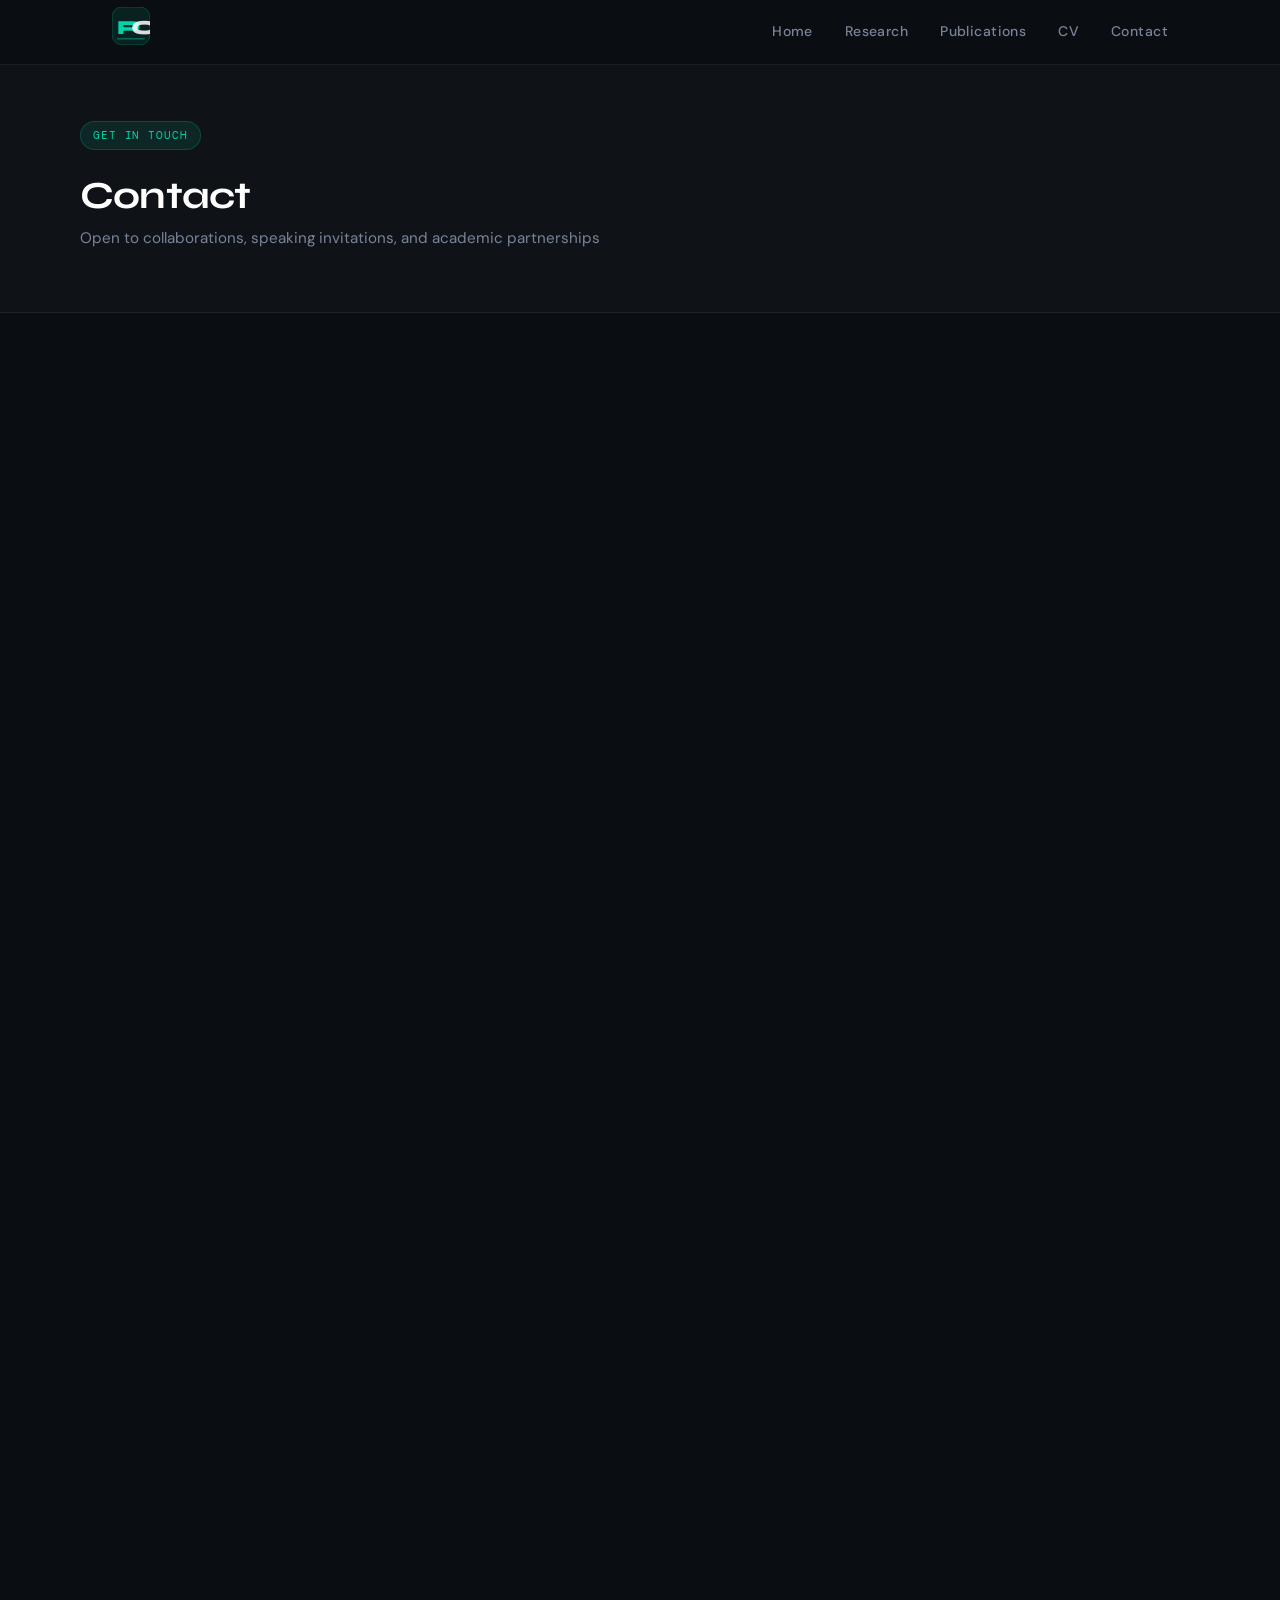
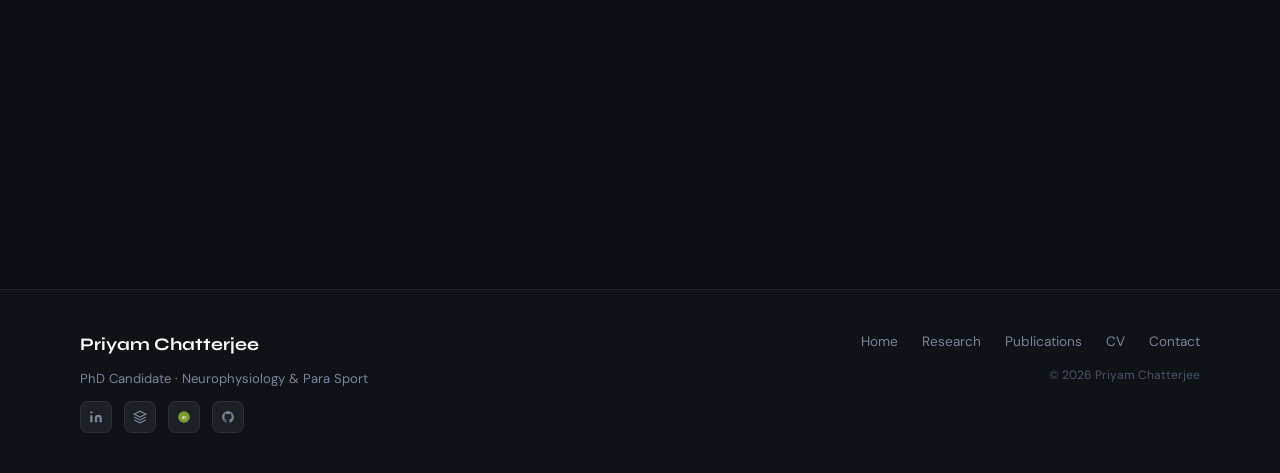
==== commit f16649de: "Add files via upload" ====
--- a/contact.html
+++ b/contact.html
@@ -12,78 +12,234 @@
 <meta name="robots" content="noindex, nofollow">
 <title>Contact — Priyam Chatterjee</title>
 <link rel="preconnect" href="https://fonts.googleapis.com">
-<link rel="preconnect" href="https://fonts.gstatic.com" crossorigin>
-<link href="https://fonts.googleapis.com/css2?family=Fraunces:opsz,wght@9..144,400;9..144,500;9..144,600&family=Inter:wght@300;400;500;600&family=JetBrains+Mono:wght@400;500&display=swap" rel="stylesheet">
+<link href="https://fonts.googleapis.com/css2?family=DM+Serif+Display:ital@0;1&family=DM+Mono:wght@400;500&family=Syne:wght@400;500;600;700;800&family=DM+Sans:ital,opsz,wght@0,9..40,300;0,9..40,400;0,9..40,500;1,9..40,300&display=swap" rel="stylesheet">
 <link rel="stylesheet" href="css/style.css">
 <style>
-  .profile-links-row { display: flex; gap: 16px; flex-wrap: wrap; margin-bottom: 48px; }
+  .page-hero {
+    padding: 120px 2rem 60px;
+    background: var(--bg-2);
+    border-bottom: 1px solid var(--border);
+  }
+
+  /* ── Profile Link Cards ── */
+  .profile-links-row {
+    display: flex;
+    gap: 1rem;
+    flex-wrap: wrap;
+    margin-bottom: 3rem;
+  }
   .profile-link-card {
-    display: flex; align-items: center; gap: 14px;
-    background: var(--surface); border: 1px solid var(--border); border-radius: 12px;
-    padding: 16px 20px; flex: 1 1 220px; text-decoration: none; color: var(--text);
-    transition: border-color .3s var(--ease), transform .3s var(--ease);
-  }
-  .profile-link-card:hover { border-color: var(--accent); transform: translateY(-2px); }
-  .plc-label { font-family: var(--mono); font-size: .66rem; color: var(--dim); text-transform: uppercase; letter-spacing: .07em; }
-  .plc-val { font-size: .88rem; font-weight: 500; margin-top: 2px; }
-  .form-wrap { max-width: 720px; }
-  .form-wrap .eyebrow { margin-bottom: 8px; }
-  .form-wrap h2 { font-family: var(--serif); font-weight: 500; font-size: 1.5rem; margin-bottom: 10px; }
-  .form-wrap > p { font-size: .9rem; color: var(--muted); margin-bottom: 28px; max-width: 560px; }
-  .zoho-form-wrapper { background: var(--surface); border: 1px solid var(--border); border-radius: var(--r); overflow: hidden; }
-  .zoho-form-wrapper iframe { display: block; width: 100%; min-height: 640px; border: none; }
-  .collab-box { margin-top: 36px; background: var(--surface); border: 1px solid var(--border); border-radius: var(--r); padding: 32px; }
-  .collab-box h3 { font-family: var(--serif); font-weight: 500; margin-bottom: 16px; }
-  .collab-item { display: flex; gap: 10px; margin-bottom: 10px; }
-  .collab-dot { width: 5px; height: 5px; border-radius: 50%; background: var(--accent); margin-top: 8px; flex-shrink: 0; }
-  .collab-item p { font-size: .86rem; color: var(--muted); }
-  @media (max-width: 640px) { .zoho-form-wrapper iframe { min-height: 780px; } }
+    display: flex;
+    align-items: center;
+    gap: 12px;
+    background: var(--surface);
+    border: 1px solid var(--border);
+    border-radius: 12px;
+    padding: 14px 20px;
+    flex: 1 1 calc(33% - 1rem);
+    max-width: calc(33% - 1rem);
+    min-width: 200px;
+    text-decoration: none;
+    transition: border-color 0.25s, transform 0.25s;
+  }
+  .profile-link-card:hover { transform: translateY(-2px); }
+  .profile-link-card.linkedin:hover  { border-color: #0077b5; }
+  .profile-link-card.scholar:hover   { border-color: #4285f4; }
+  .profile-link-card.orcid:hover     { border-color: #a6ce39; }
+  .profile-link-card.github:hover    { border-color: #6e40c9; }
+  .profile-link-card.email:hover     { border-color: var(--teal); }
+
+  .plc-icon {
+    width: 38px; height: 38px; border-radius: 10px;
+    display: flex; align-items: center; justify-content: center;
+    flex-shrink: 0;
+  }
+  .plc-icon.linkedin { background: rgba(0,119,181,0.15); }
+  .plc-icon.scholar  { background: rgba(66,133,244,0.15); }
+  .plc-icon.orcid    { background: rgba(166,206,57,0.12); }
+  .plc-icon.github   { background: rgba(110,64,201,0.12); }
+  .plc-icon.email    { background: rgba(0,212,168,0.12); }
+
+  .plc-text-label {
+    font-family: var(--font-mono);
+    font-size: 0.65rem; color: var(--text-dim);
+    text-transform: uppercase; letter-spacing: 0.08em;
+  }
+  .plc-text-val {
+    font-size: 0.88rem; color: var(--white);
+    font-weight: 500; margin-top: 2px;
+  }
+
+  /* ── Form Wrapper ── */
+  .form-section-wrap { max-width: 720px; margin: 0 auto; }
+  .form-eyebrow {
+    font-family: var(--font-mono); font-size: 0.72rem;
+    color: var(--teal); text-transform: uppercase;
+    letter-spacing: 0.1em; margin-bottom: 0.5rem;
+  }
+  .form-title {
+    font-family: var(--font-head); font-size: 1.6rem;
+    font-weight: 700; color: var(--white); margin-bottom: 0.5rem;
+  }
+  .form-sub {
+    font-size: 0.875rem; color: var(--text-muted);
+    margin-bottom: 2rem; line-height: 1.6;
+  }
+  .zoho-form-wrapper {
+    background: var(--surface);
+    border: 1px solid var(--border);
+    border-radius: 20px;
+    overflow: hidden;
+  }
+  .zoho-form-wrapper iframe {
+    display: block; width: 100%;
+    min-height: 640px; border: none;
+  }
+
+  /* ── Collab Box ── */
+  .collab-box {
+    margin-top: 2.5rem;
+    background: linear-gradient(135deg, rgba(0,212,168,0.06), rgba(77,159,255,0.06));
+    border: 1px solid var(--border-2);
+    border-radius: var(--radius-lg);
+    padding: 2rem;
+  }
+  .collab-box h3 {
+    font-family: var(--font-head); font-size: 1rem;
+    font-weight: 600; color: var(--white); margin-bottom: 1rem;
+  }
+  .collab-item { display: flex; gap: 10px; margin-bottom: 0.75rem; align-items: flex-start; }
+  .collab-dot {
+    width: 6px; height: 6px; border-radius: 50%;
+    background: var(--teal); margin-top: 7px; flex-shrink: 0;
+  }
+  .collab-item p { font-size: 0.85rem; color: var(--text-muted); line-height: 1.55; }
+
+  @media (max-width: 640px) {
+    .profile-links-row { flex-direction: column; }
+    .profile-link-card { min-width: unset; }
+    .zoho-form-wrapper iframe { min-height: 780px; }
+  }
 </style>
 </head>
 <body>
 
+<!-- ── NAV ── -->
 <nav id="navbar">
-  <a href="index.html" class="nav-logo">Priyam Chatterjee</a>
-  <ul class="nav-links subnav">
-    <li><a href="index.html">Home</a></li>
-    <li><a href="research.html">Research</a></li>
-    <li><a href="publications.html">Publications</a></li>
-    <li><a href="cv.html">CV</a></li>
-    <li><a href="contact.html" class="active">Contact</a></li>
-  </ul>
-  <button id="menuBtn" aria-label="Toggle menu">☰</button>
+  <div class="nav-inner">
+    <a href="index.html" class="nav-logo" aria-label="Priyam Chatterjee">
+      <svg width="38" height="38" viewBox="0 0 38 38" fill="none" xmlns="http://www.w3.org/2000/svg">
+        <rect width="38" height="38" rx="10" fill="rgba(0,212,168,0.1)" stroke="rgba(0,212,168,0.25)" stroke-width="1"/>
+        <text x="5" y="27" font-family="Syne, sans-serif" font-weight="800" font-size="20" fill="#00d4a8">P</text>
+        <text x="19" y="27" font-family="Syne, sans-serif" font-weight="800" font-size="20" fill="rgba(255,255,255,0.85)">C</text>
+        <rect x="5" y="31" width="28" height="1.5" rx="1" fill="rgba(0,212,168,0.4)"/>
+      </svg>
+    </a>
+    <div class="nav-links">
+      <a href="index.html">Home</a>
+      <a href="research.html">Research</a>
+      <a href="publications.html">Publications</a>
+      <a href="cv.html">CV</a>
+      <a href="contact.html" class="active">Contact</a>
+    </div>
+    <button class="nav-toggle" id="navToggle"><span></span><span></span><span></span></button>
+  </div>
 </nav>
 
+<!-- ── PAGE HERO ── -->
 <div class="page-hero">
-  <div class="wrap">
-    <div class="eyebrow">Get In Touch</div>
-    <h1>Contact</h1>
-    <p>Open to collaborations, speaking invitations, and academic partnerships.</p>
+  <div class="container">
+    <span class="section-tag">Get In Touch</span>
+    <h1 class="section-title" style="margin-top:0.75rem;">Contact</h1>
+    <p class="section-sub">Open to collaborations, speaking invitations, and academic partnerships</p>
   </div>
 </div>
 
-<section>
-  <div class="wrap">
-
-    <div class="profile-links-row reveal">
-      <a href="https://www.linkedin.com/in/chatterjipriyam" target="_blank" rel="noopener" class="profile-link-card">
-        <div><div class="plc-label">LinkedIn</div><div class="plc-val">chatterjipriyam</div></div>
+<!-- ── MAIN SECTION ── -->
+<section class="section">
+  <div class="container">
+
+    <!-- Profile link cards -->
+    <div class="profile-links-row" data-aos>
+
+      <!-- LinkedIn -->
+      <a href="https://www.linkedin.com/in/chatterjipriyam" target="_blank" rel="noopener"
+         class="profile-link-card linkedin">
+        <div class="plc-icon linkedin">
+          <svg width="18" height="18" viewBox="0 0 24 24" fill="#0077b5">
+            <path d="M16 8a6 6 0 0 1 6 6v7h-4v-7a2 2 0 0 0-4 0v7h-4v-7a6 6 0 0 1 6-6z"/>
+            <rect x="2" y="9" width="4" height="12"/>
+            <circle cx="4" cy="4" r="2"/>
+          </svg>
+        </div>
+        <div>
+          <div class="plc-text-label">LinkedIn</div>
+          <div class="plc-text-val">Priyam Chatterjee</div>
+        </div>
       </a>
-      <a href="https://scholar.google.com.au/citations?user=A_h_kRoAAAAJ&hl=en" target="_blank" rel="noopener" class="profile-link-card">
-        <div><div class="plc-label">Google Scholar</div><div class="plc-val">View Publications</div></div>
+
+      <!-- Google Scholar -->
+      <a href="https://scholar.google.com.au/citations?user=A_h_kRoAAAAJ&hl=en" target="_blank" rel="noopener"
+         class="profile-link-card scholar">
+        <div class="plc-icon scholar">
+          <svg width="18" height="18" viewBox="0 0 24 24" fill="none" stroke="#4285f4" stroke-width="1.8">
+            <path d="M12 2L2 7l10 5 10-5-10-5z"/>
+            <path d="M2 17l10 5 10-5"/>
+            <path d="M2 12l10 5 10-5"/>
+          </svg>
+        </div>
+        <div>
+          <div class="plc-text-label">Google Scholar</div>
+          <div class="plc-text-val">View Publications</div>
+        </div>
       </a>
-      <a href="https://orcid.org/0000-0002-8303-2395" target="_blank" rel="noopener" class="profile-link-card">
-        <div><div class="plc-label">ORCID</div><div class="plc-val">0000-0002-8303-2395</div></div>
+
+      <!-- ORCID -->
+      <a href="https://orcid.org/0000-0002-8303-2395" target="_blank" rel="noopener"
+         class="profile-link-card orcid">
+        <div class="plc-icon orcid">
+          <svg width="20" height="20" viewBox="0 0 24 24">
+            <circle cx="12" cy="12" r="10" fill="#a6ce39"/>
+            <text x="12" y="16" text-anchor="middle" font-size="9" font-weight="700"
+                  fill="white" font-family="sans-serif">iD</text>
+          </svg>
+        </div>
+        <div>
+          <div class="plc-text-label">ORCID</div>
+          <div class="plc-text-val">0000-0002-8303-2395</div>
+        </div>
       </a>
-      <a href="https://github.com/chatterjeepriyam" target="_blank" rel="noopener" class="profile-link-card">
-        <div><div class="plc-label">GitHub</div><div class="plc-val">chatterjeepriyam</div></div>
+
+      <!-- GitHub -->
+      <a href="https://github.com/chatterjeepriyam" target="_blank" rel="noopener"
+         class="profile-link-card github">
+        <div class="plc-icon github">
+          <svg width="18" height="18" viewBox="0 0 24 24" fill="#c9d1d9">
+            <path d="M12 2C6.477 2 2 6.484 2 12.017c0 4.425 2.865 8.18 6.839 9.504.5.092.682-.217.682-.483
+              0-.237-.008-.868-.013-1.703-2.782.605-3.369-1.343-3.369-1.343-.454-1.158-1.11-1.466-1.11-1.466
+              -.908-.62.069-.608.069-.608 1.003.07 1.531 1.032 1.531 1.032.892 1.53 2.341 1.088 2.91.832
+              .092-.647.35-1.088.636-1.338-2.22-.253-4.555-1.113-4.555-4.951 0-1.093.39-1.988 1.029-2.688
+              -.103-.253-.446-1.272.098-2.65 0 0 .84-.27 2.75 1.026A9.564 9.564 0 0 1 12 6.844a9.59 9.59 0 0 1
+              2.504.337c1.909-1.296 2.747-1.027 2.747-1.027.546 1.379.202 2.398.1 2.651.64.7 1.028 1.595
+              1.028 2.688 0 3.848-2.339 4.695-4.566 4.943.359.309.678.92.678 1.855 0 1.338-.012 2.419-.012
+              2.747 0 .268.18.58.688.482A10.02 10.02 0 0 0 22 12.017C22 6.484 17.522 2 12 2z"/>
+          </svg>
+        </div>
+        <div>
+          <div class="plc-text-label">GitHub</div>
+          <div class="plc-text-val">chatterjeepriyam</div>
+        </div>
       </a>
-    </div>
-
-    <div class="form-wrap reveal" id="contact-form">
-      <div class="eyebrow">Stay in Touch</div>
-      <h2>Send an Enquiry</h2>
-      <p>Whether you're interested in collaboration, speaking invitations, or research partnerships — fill in the form below and I'll get back to you directly. This is the only way to reach me.</p>
+
+    </div>
+
+    <!-- Zoho Form -->
+    <div class="form-section-wrap" id="contact-form" data-aos>
+      <div class="form-eyebrow">Stay in Touch</div>
+      <h2 class="form-title">Send an Enquiry</h2>
+      <p class="form-sub">Whether you're interested in collaboration, speaking invitations, or research
+        partnerships — fill in the form below and I'll get back to you directly. This is the only
+        way to reach me.</p>
 
       <div class="zoho-form-wrapper">
         <iframe
@@ -94,35 +250,110 @@
         </iframe>
       </div>
 
+      <!-- Open to Collaboration -->
       <div class="collab-box">
         <h3>Open to Collaboration</h3>
-        <div class="collab-item"><div class="collab-dot"></div><p>Research partnerships in neurophysiology, Para sport classification, and adapted sport science</p></div>
-        <div class="collab-item"><div class="collab-dot"></div><p>Speaking engagements at conferences, seminars, and academic institutions</p></div>
-        <div class="collab-item"><div class="collab-dot"></div><p>Industry and applied research projects in sports technology and wearable EMG systems</p></div>
-        <div class="collab-item"><div class="collab-dot"></div><p>Postdoctoral fellowship and lectureship opportunities in physiology and sport science</p></div>
-        <div class="collab-item"><div class="collab-dot"></div><p>Co-supervision of graduate research projects in neurophysiology</p></div>
-        <div style="margin-top:20px;padding-top:16px;border-top:1px solid var(--border);">
-          <p style="font-family:var(--mono);font-size:.66rem;color:var(--dim);text-transform:uppercase;letter-spacing:.07em;margin-bottom:10px;">Memberships</p>
-          <div class="tag-list">
-            <span class="tag">Sports Medicine Australia</span>
-            <span class="tag">ESSA Student Member</span>
-            <span class="tag">Universitas 21 — Global Citizen</span>
+        <div class="collab-item"><div class="collab-dot"></div>
+          <p>Research partnerships in neurophysiology, Para sport classification, and adapted sport science</p></div>
+        <div class="collab-item"><div class="collab-dot"></div>
+          <p>Speaking engagements at conferences, seminars, and academic institutions</p></div>
+        <div class="collab-item"><div class="collab-dot"></div>
+          <p>Industry and applied research projects in sports technology and wearable EMG systems</p></div>
+        <div class="collab-item"><div class="collab-dot"></div>
+          <p>Postdoctoral fellowship and lectureship opportunities in physiology and sport science</p></div>
+        <div class="collab-item"><div class="collab-dot"></div>
+          <p>Co-supervision of graduate research projects in neurophysiology</p></div>
+        <div style="margin-top:1.5rem;padding-top:1.25rem;border-top:1px solid var(--border);">
+          <p style="font-family:var(--font-mono);font-size:0.68rem;color:var(--text-dim);
+             text-transform:uppercase;letter-spacing:0.08em;margin-bottom:0.5rem;">Memberships</p>
+          <div style="display:flex;flex-wrap:wrap;gap:8px;">
+            <span class="stag stag-teal">Sports Medicine Australia</span>
+            <span class="stag stag-blue">ESSA Student Member</span>
+            <span class="stag stag-amber">Universitas 21 — Global Citizen</span>
           </div>
         </div>
       </div>
-    </div>
-
+
+    </div>
   </div>
 </section>
 
+<!-- ── FOOTER ── -->
 <footer>
-  <div class="social-row">
-    <a href="https://www.linkedin.com/in/chatterjipriyam" target="_blank" title="LinkedIn">in</a>
-    <a href="https://scholar.google.com.au/citations?user=A_h_kRoAAAAJ&hl=en" target="_blank" title="Google Scholar">S</a>
-    <a href="https://orcid.org/0000-0002-8303-2395" target="_blank" title="ORCID">iD</a>
-    <a href="https://github.com/chatterjeepriyam" target="_blank" title="GitHub">GH</a>
+  <div class="footer-inner">
+    <div class="footer-left">
+      <span class="footer-logo">Priyam Chatterjee</span>
+      <p>PhD Candidate · Neurophysiology &amp; Para Sport</p>
+      <!-- Social icons row in footer -->
+      <div style="display:flex;gap:12px;margin-top:10px;flex-wrap:wrap;">
+        <a href="https://www.linkedin.com/in/chatterjipriyam" target="_blank" rel="noopener"
+           title="LinkedIn"
+           style="width:32px;height:32px;border-radius:8px;background:rgba(255,255,255,0.06);
+                  border:1px solid var(--border);display:flex;align-items:center;
+                  justify-content:center;transition:border-color 0.2s,transform 0.2s;"
+           onmouseover="this.style.borderColor='#0077b5';this.style.transform='translateY(-2px)'"
+           onmouseout="this.style.borderColor='var(--border)';this.style.transform='translateY(0)'">
+          <svg width="14" height="14" viewBox="0 0 24 24" fill="#7a8499">
+            <path d="M16 8a6 6 0 0 1 6 6v7h-4v-7a2 2 0 0 0-4 0v7h-4v-7a6 6 0 0 1 6-6z"/>
+            <rect x="2" y="9" width="4" height="12"/><circle cx="4" cy="4" r="2"/>
+          </svg>
+        </a>
+        <a href="https://scholar.google.com.au/citations?user=A_h_kRoAAAAJ&hl=en" target="_blank" rel="noopener"
+           title="Google Scholar"
+           style="width:32px;height:32px;border-radius:8px;background:rgba(255,255,255,0.06);
+                  border:1px solid var(--border);display:flex;align-items:center;
+                  justify-content:center;transition:border-color 0.2s,transform 0.2s;"
+           onmouseover="this.style.borderColor='#4285f4';this.style.transform='translateY(-2px)'"
+           onmouseout="this.style.borderColor='var(--border)';this.style.transform='translateY(0)'">
+          <svg width="14" height="14" viewBox="0 0 24 24" fill="none" stroke="#7a8499" stroke-width="2">
+            <path d="M12 2L2 7l10 5 10-5-10-5z"/>
+            <path d="M2 17l10 5 10-5"/><path d="M2 12l10 5 10-5"/>
+          </svg>
+        </a>
+        <a href="https://orcid.org/0000-0002-8303-2395" target="_blank" rel="noopener"
+           title="ORCID"
+           style="width:32px;height:32px;border-radius:8px;background:rgba(255,255,255,0.06);
+                  border:1px solid var(--border);display:flex;align-items:center;
+                  justify-content:center;transition:border-color 0.2s,transform 0.2s;"
+           onmouseover="this.style.borderColor='#a6ce39';this.style.transform='translateY(-2px)'"
+           onmouseout="this.style.borderColor='var(--border)';this.style.transform='translateY(0)'">
+          <svg width="14" height="14" viewBox="0 0 24 24">
+            <circle cx="12" cy="12" r="10" fill="#a6ce39" opacity="0.7"/>
+            <text x="12" y="15" text-anchor="middle" font-size="7" font-weight="700"
+                  fill="white" font-family="sans-serif">iD</text>
+          </svg>
+        </a>
+        <a href="https://github.com/chatterjeepriyam" target="_blank" rel="noopener"
+           title="GitHub"
+           style="width:32px;height:32px;border-radius:8px;background:rgba(255,255,255,0.06);
+                  border:1px solid var(--border);display:flex;align-items:center;
+                  justify-content:center;transition:border-color 0.2s,transform 0.2s;"
+           onmouseover="this.style.borderColor='#6e40c9';this.style.transform='translateY(-2px)'"
+           onmouseout="this.style.borderColor='var(--border)';this.style.transform='translateY(0)'">
+          <svg width="14" height="14" viewBox="0 0 24 24" fill="#7a8499">
+            <path d="M12 2C6.477 2 2 6.484 2 12.017c0 4.425 2.865 8.18 6.839 9.504.5.092.682-.217.682-.483
+              0-.237-.008-.868-.013-1.703-2.782.605-3.369-1.343-3.369-1.343-.454-1.158-1.11-1.466-1.11-1.466
+              -.908-.62.069-.608.069-.608 1.003.07 1.531 1.032 1.531 1.032.892 1.53 2.341 1.088 2.91.832
+              .092-.647.35-1.088.636-1.338-2.22-.253-4.555-1.113-4.555-4.951 0-1.093.39-1.988 1.029-2.688
+              -.103-.253-.446-1.272.098-2.65 0 0 .84-.27 2.75 1.026A9.564 9.564 0 0 1 12 6.844a9.59 9.59 0 0 1
+              2.504.337c1.909-1.296 2.747-1.027 2.747-1.027.546 1.379.202 2.398.1 2.651.64.7 1.028 1.595
+              1.028 2.688 0 3.848-2.339 4.695-4.566 4.943.359.309.678.92.678 1.855 0 1.338-.012 2.419-.012
+              2.747 0 .268.18.58.688.482A10.02 10.02 0 0 0 22 12.017C22 6.484 17.522 2 12 2z"/>
+          </svg>
+        </a>
+      </div>
+    </div>
+    <div class="footer-right">
+      <nav class="footer-nav">
+        <a href="index.html">Home</a>
+        <a href="research.html">Research</a>
+        <a href="publications.html">Publications</a>
+        <a href="cv.html">CV</a>
+        <a href="contact.html">Contact</a>
+      </nav>
+      <p class="footer-copy">© 2026 Priyam Chatterjee</p>
+    </div>
   </div>
-  <p>© 2026 Priyam Chatterjee</p>
 </footer>
 
 <script src="js/main.js"></script>
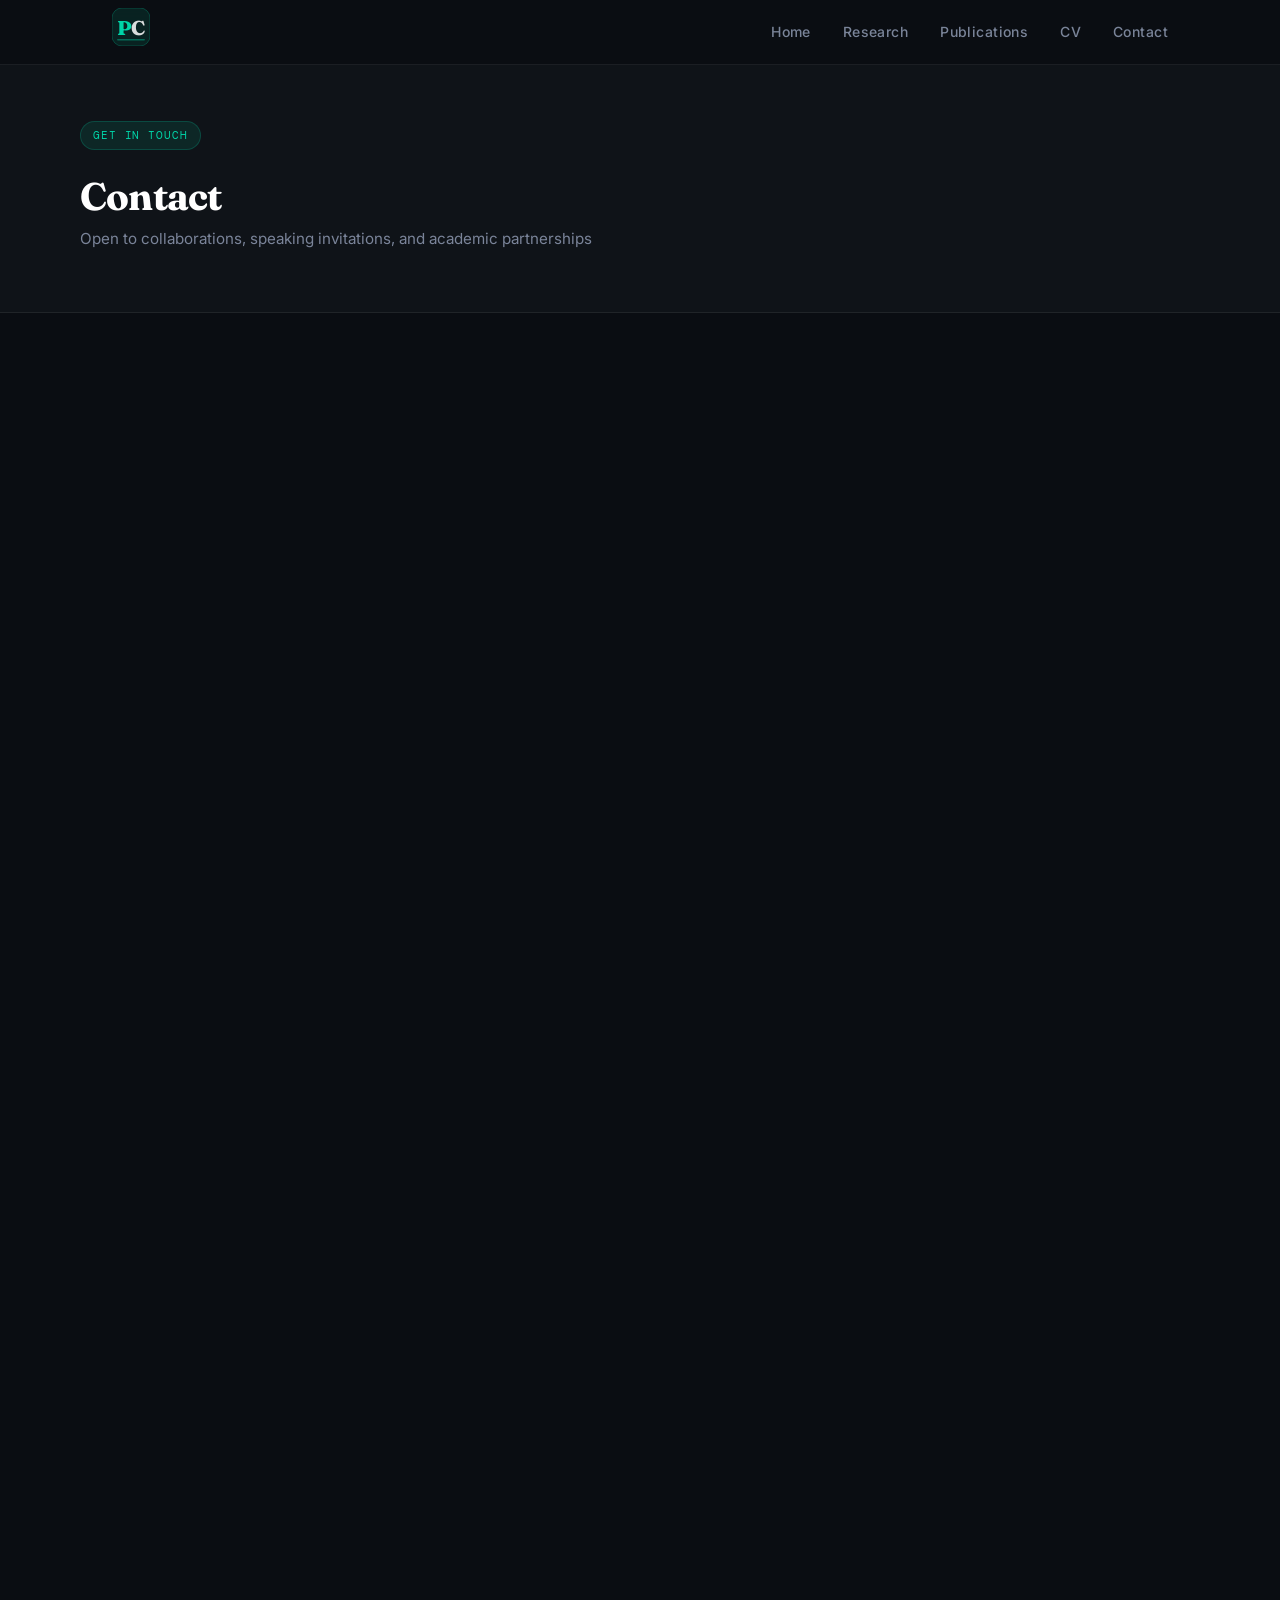
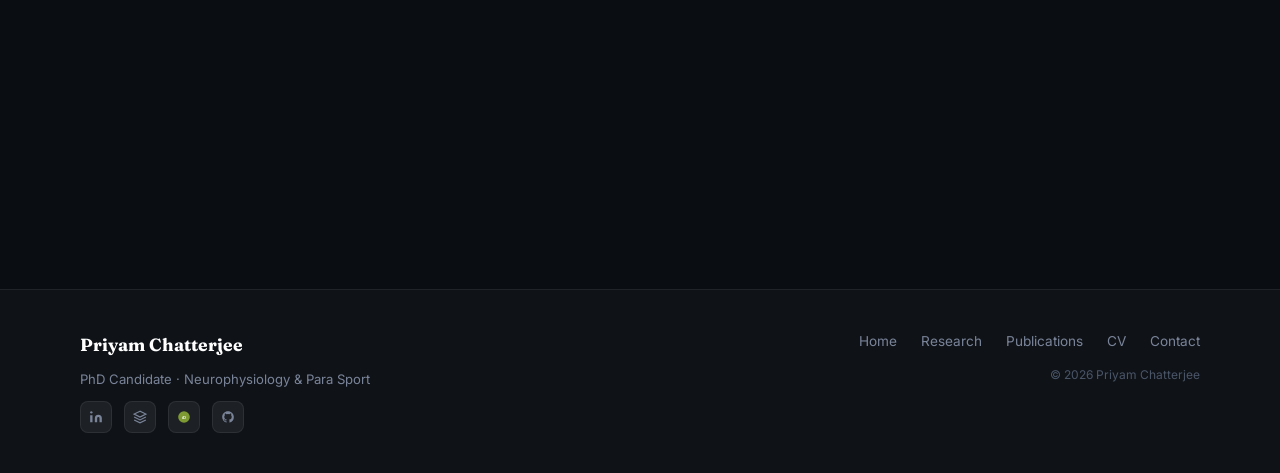
==== commit 6193d381: "Update contact.html" ====
--- a/contact.html
+++ b/contact.html
@@ -12,7 +12,7 @@
 <meta name="robots" content="noindex, nofollow">
 <title>Contact — Priyam Chatterjee</title>
 <link rel="preconnect" href="https://fonts.googleapis.com">
-<link href="https://fonts.googleapis.com/css2?family=DM+Serif+Display:ital@0;1&family=DM+Mono:wght@400;500&family=Syne:wght@400;500;600;700;800&family=DM+Sans:ital,opsz,wght@0,9..40,300;0,9..40,400;0,9..40,500;1,9..40,300&display=swap" rel="stylesheet">
+<link href="https://fonts.googleapis.com/css2?family=Fraunces:ital,opsz,wght@0,9..144,400;0,9..144,500;0,9..144,600;0,9..144,700;1,9..144,500;1,9..144,600&family=Inter:wght@300;400;500;600;700&family=DM+Mono:wght@400;500&display=swap" rel="stylesheet">
 <link rel="stylesheet" href="css/style.css">
 <style>
   .page-hero {
@@ -130,8 +130,8 @@
     <a href="index.html" class="nav-logo" aria-label="Priyam Chatterjee">
       <svg width="38" height="38" viewBox="0 0 38 38" fill="none" xmlns="http://www.w3.org/2000/svg">
         <rect width="38" height="38" rx="10" fill="rgba(0,212,168,0.1)" stroke="rgba(0,212,168,0.25)" stroke-width="1"/>
-        <text x="5" y="27" font-family="Syne, sans-serif" font-weight="800" font-size="20" fill="#00d4a8">P</text>
-        <text x="19" y="27" font-family="Syne, sans-serif" font-weight="800" font-size="20" fill="rgba(255,255,255,0.85)">C</text>
+        <text x="5" y="27" font-family="Fraunces, serif" font-weight="800" font-size="20" fill="#00d4a8">P</text>
+        <text x="19" y="27" font-family="Fraunces, serif" font-weight="800" font-size="20" fill="rgba(255,255,255,0.85)">C</text>
         <rect x="5" y="31" width="28" height="1.5" rx="1" fill="rgba(0,212,168,0.4)"/>
       </svg>
     </a>
--- a/css/style.css
+++ b/css/style.css
@@ -1,7 +1,7 @@
 /* ============================================================
    PRIYAM CHATTERJEE — PORTFOLIO
    Theme: Dark Elegance with Teal/Electric-Blue Accents
-   Fonts: Syne (headings) + DM Sans (body) + DM Mono (code/labels)
+   Fonts: Fraunces (headings) + Inter (body) + DM Mono (code/labels)
    ============================================================ */
 
 /* ── RESET & BASE ─────────────────────────────────────── */
@@ -29,8 +29,8 @@
   --border:     rgba(255,255,255,0.07);
   --border-2:   rgba(255,255,255,0.13);
 
-  --font-head:  'Syne', sans-serif;
-  --font-body:  'DM Sans', sans-serif;
+  --font-head:  'Fraunces', serif;
+  --font-body:  'Inter', sans-serif;
   --font-mono:  'DM Mono', monospace;
 
   --max-w: 1120px;
@@ -182,8 +182,8 @@
 .hero-title em {
   font-style: italic;
   color: var(--teal);
-  font-weight: 400;
-  font-family: 'DM Serif Display', serif;
+  font-weight: 500;
+  font-family: 'Fraunces', serif;
 }
 .hero-sub {
   font-family: var(--font-head);
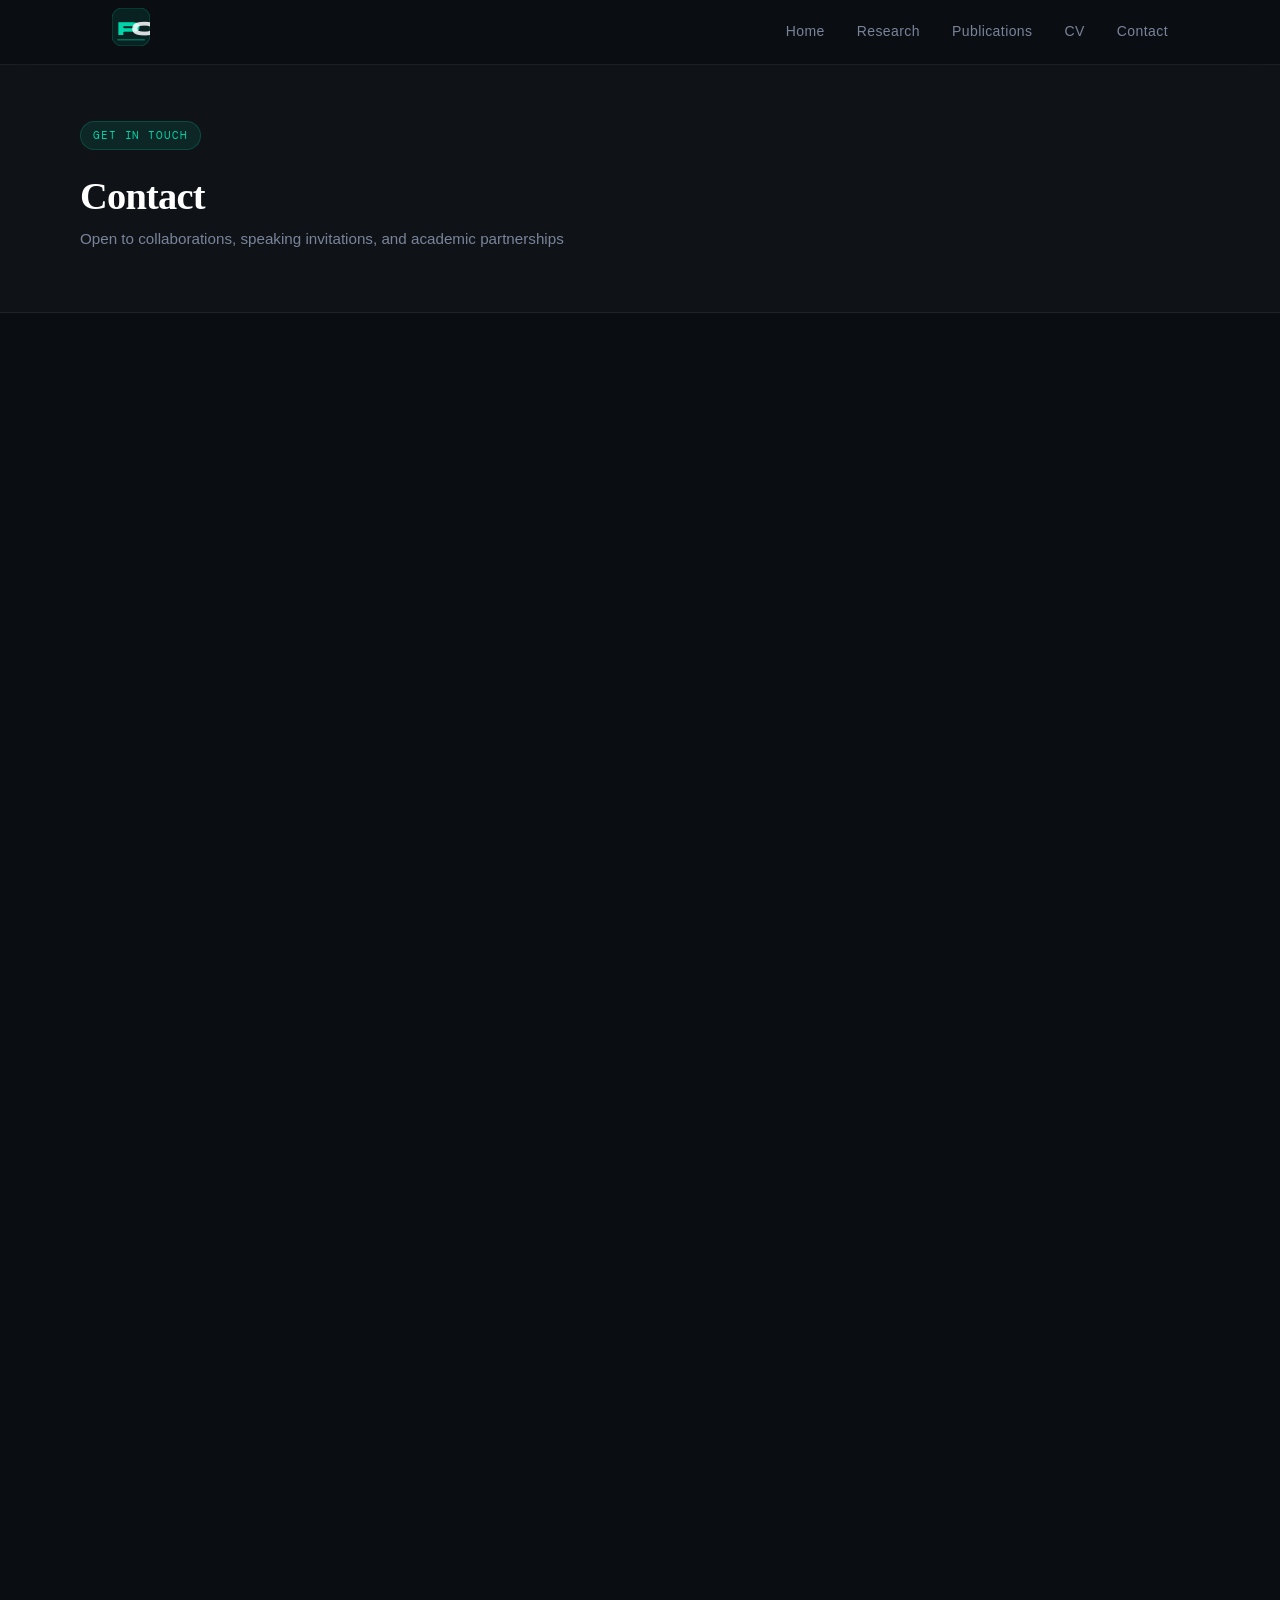
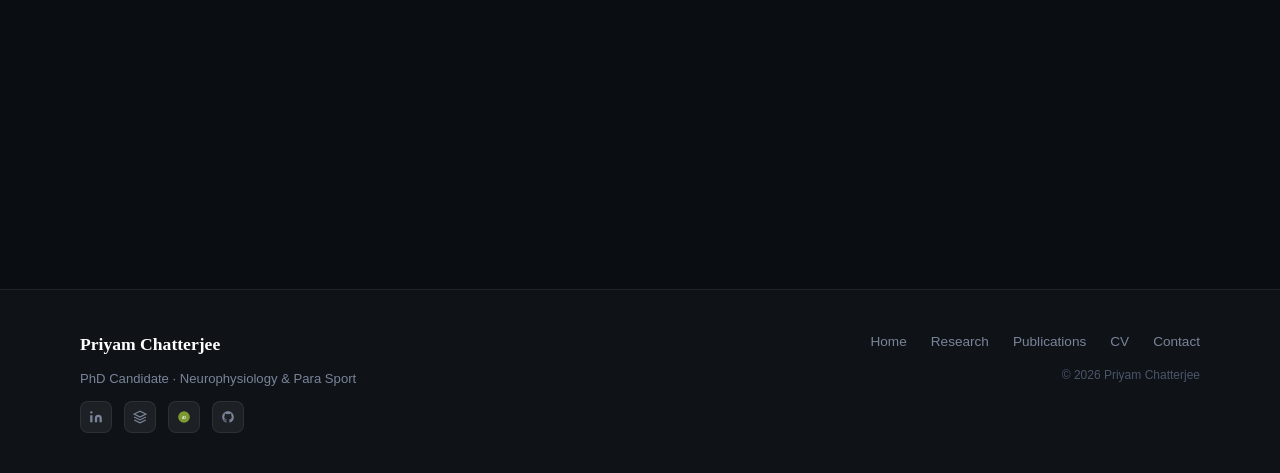
==== commit 6e526eb2: "Add files via upload" ====
--- a/contact.html
+++ b/contact.html
@@ -12,7 +12,7 @@
 <meta name="robots" content="noindex, nofollow">
 <title>Contact — Priyam Chatterjee</title>
 <link rel="preconnect" href="https://fonts.googleapis.com">
-<link href="https://fonts.googleapis.com/css2?family=Fraunces:ital,opsz,wght@0,9..144,400;0,9..144,500;0,9..144,600;0,9..144,700;1,9..144,500;1,9..144,600&family=Inter:wght@300;400;500;600;700&family=DM+Mono:wght@400;500&display=swap" rel="stylesheet">
+<link href="https://fonts.googleapis.com/css2?family=DM+Serif+Display:ital@0;1&family=DM+Mono:wght@400;500&family=Syne:wght@400;500;600;700;800&family=DM+Sans:ital,opsz,wght@0,9..40,300;0,9..40,400;0,9..40,500;1,9..40,300&display=swap" rel="stylesheet">
 <link rel="stylesheet" href="css/style.css">
 <style>
   .page-hero {
@@ -130,8 +130,8 @@
     <a href="index.html" class="nav-logo" aria-label="Priyam Chatterjee">
       <svg width="38" height="38" viewBox="0 0 38 38" fill="none" xmlns="http://www.w3.org/2000/svg">
         <rect width="38" height="38" rx="10" fill="rgba(0,212,168,0.1)" stroke="rgba(0,212,168,0.25)" stroke-width="1"/>
-        <text x="5" y="27" font-family="Fraunces, serif" font-weight="800" font-size="20" fill="#00d4a8">P</text>
-        <text x="19" y="27" font-family="Fraunces, serif" font-weight="800" font-size="20" fill="rgba(255,255,255,0.85)">C</text>
+        <text x="5" y="27" font-family="Syne, sans-serif" font-weight="800" font-size="20" fill="#00d4a8">P</text>
+        <text x="19" y="27" font-family="Syne, sans-serif" font-weight="800" font-size="20" fill="rgba(255,255,255,0.85)">C</text>
         <rect x="5" y="31" width="28" height="1.5" rx="1" fill="rgba(0,212,168,0.4)"/>
       </svg>
     </a>
--- a/css/style.css
+++ b/css/style.css
@@ -128,7 +128,7 @@
   justify-content: center;
   padding: 100px 2rem 60px;
   position: relative;
-  overflow: hidden;
+  overflow-x: hidden;
 }
 #hero::before {
   content: '';
@@ -796,6 +796,16 @@
 .section-pale .focus-card h3 { color: #1a2030; }
 .section-pale .focus-card p { color: #556080; }
 
+/* ── SHORT-SCREEN HERO FIX ───────────────────────────── */
+@media (max-height: 820px) {
+  #hero { padding: 84px 2rem 30px; }
+  .hero-badge { margin-bottom: 1rem; }
+  .hero-title { font-size: clamp(2.6rem, 5.5vw, 4.6rem); margin-bottom: 0.5rem; }
+  .hero-sub { margin-bottom: 0.85rem; }
+  .hero-desc { margin-bottom: 1.25rem; }
+  .hero-actions { margin-bottom: 1.5rem; }
+}
+
 /* ── RESPONSIVE ───────────────────────────────────────── */
 @media (max-width: 900px) {
   .hero-grid { grid-template-columns: 1fr; }
@@ -808,7 +818,7 @@
   .cta-inner { flex-direction: column; }
   .awards-timeline::before { left: 64px; }
 }
-@media (max-width: 640px) {
+@media (max-width: 860px) {
   .nav-links { display: none; }
   .nav-links.open {
     display: flex; flex-direction: column;
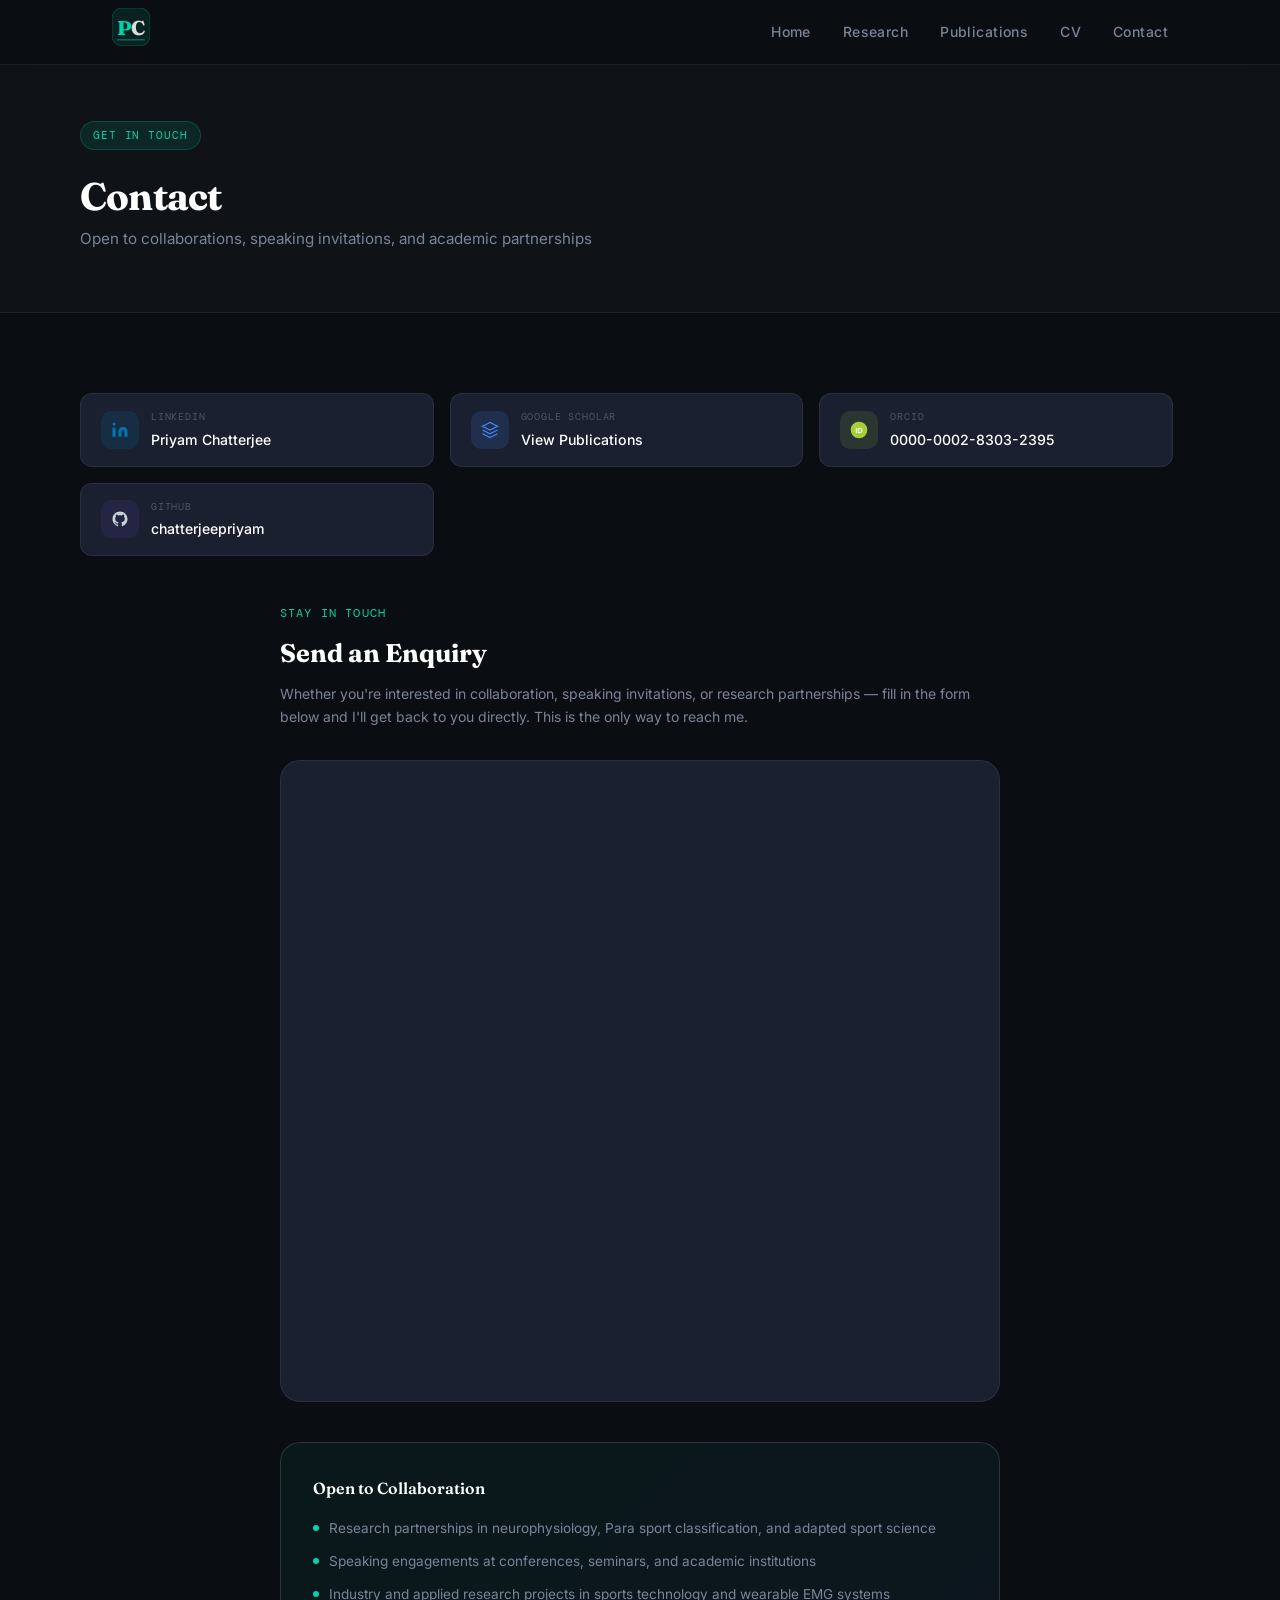
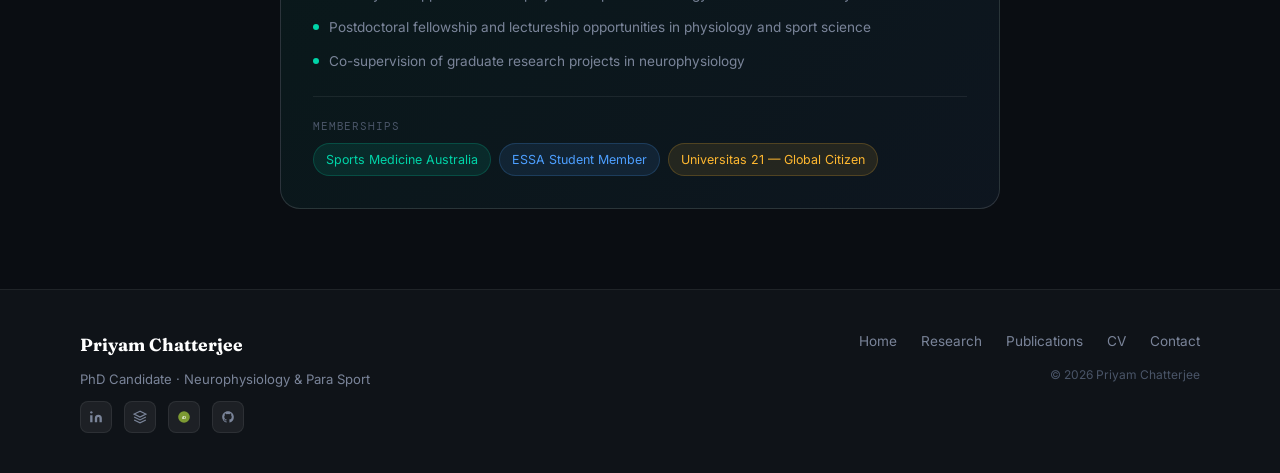
==== commit 1b0ef9e1: "Update contact.html" ====
--- a/contact.html
+++ b/contact.html
@@ -12,7 +12,7 @@
 <meta name="robots" content="noindex, nofollow">
 <title>Contact — Priyam Chatterjee</title>
 <link rel="preconnect" href="https://fonts.googleapis.com">
-<link href="https://fonts.googleapis.com/css2?family=DM+Serif+Display:ital@0;1&family=DM+Mono:wght@400;500&family=Syne:wght@400;500;600;700;800&family=DM+Sans:ital,opsz,wght@0,9..40,300;0,9..40,400;0,9..40,500;1,9..40,300&display=swap" rel="stylesheet">
+<link href="https://fonts.googleapis.com/css2?family=Fraunces:ital,opsz,wght@0,9..144,400;0,9..144,500;0,9..144,600;0,9..144,700;1,9..144,500;1,9..144,600&family=Inter:wght@300;400;500;600;700&family=DM+Mono:wght@400;500&display=swap" rel="stylesheet">
 <link rel="stylesheet" href="css/style.css">
 <style>
   .page-hero {
@@ -130,8 +130,8 @@
     <a href="index.html" class="nav-logo" aria-label="Priyam Chatterjee">
       <svg width="38" height="38" viewBox="0 0 38 38" fill="none" xmlns="http://www.w3.org/2000/svg">
         <rect width="38" height="38" rx="10" fill="rgba(0,212,168,0.1)" stroke="rgba(0,212,168,0.25)" stroke-width="1"/>
-        <text x="5" y="27" font-family="Syne, sans-serif" font-weight="800" font-size="20" fill="#00d4a8">P</text>
-        <text x="19" y="27" font-family="Syne, sans-serif" font-weight="800" font-size="20" fill="rgba(255,255,255,0.85)">C</text>
+        <text x="5" y="27" font-family="Fraunces, serif" font-weight="800" font-size="20" fill="#00d4a8">P</text>
+        <text x="19" y="27" font-family="Fraunces, serif" font-weight="800" font-size="20" fill="rgba(255,255,255,0.85)">C</text>
         <rect x="5" y="31" width="28" height="1.5" rx="1" fill="rgba(0,212,168,0.4)"/>
       </svg>
     </a>
